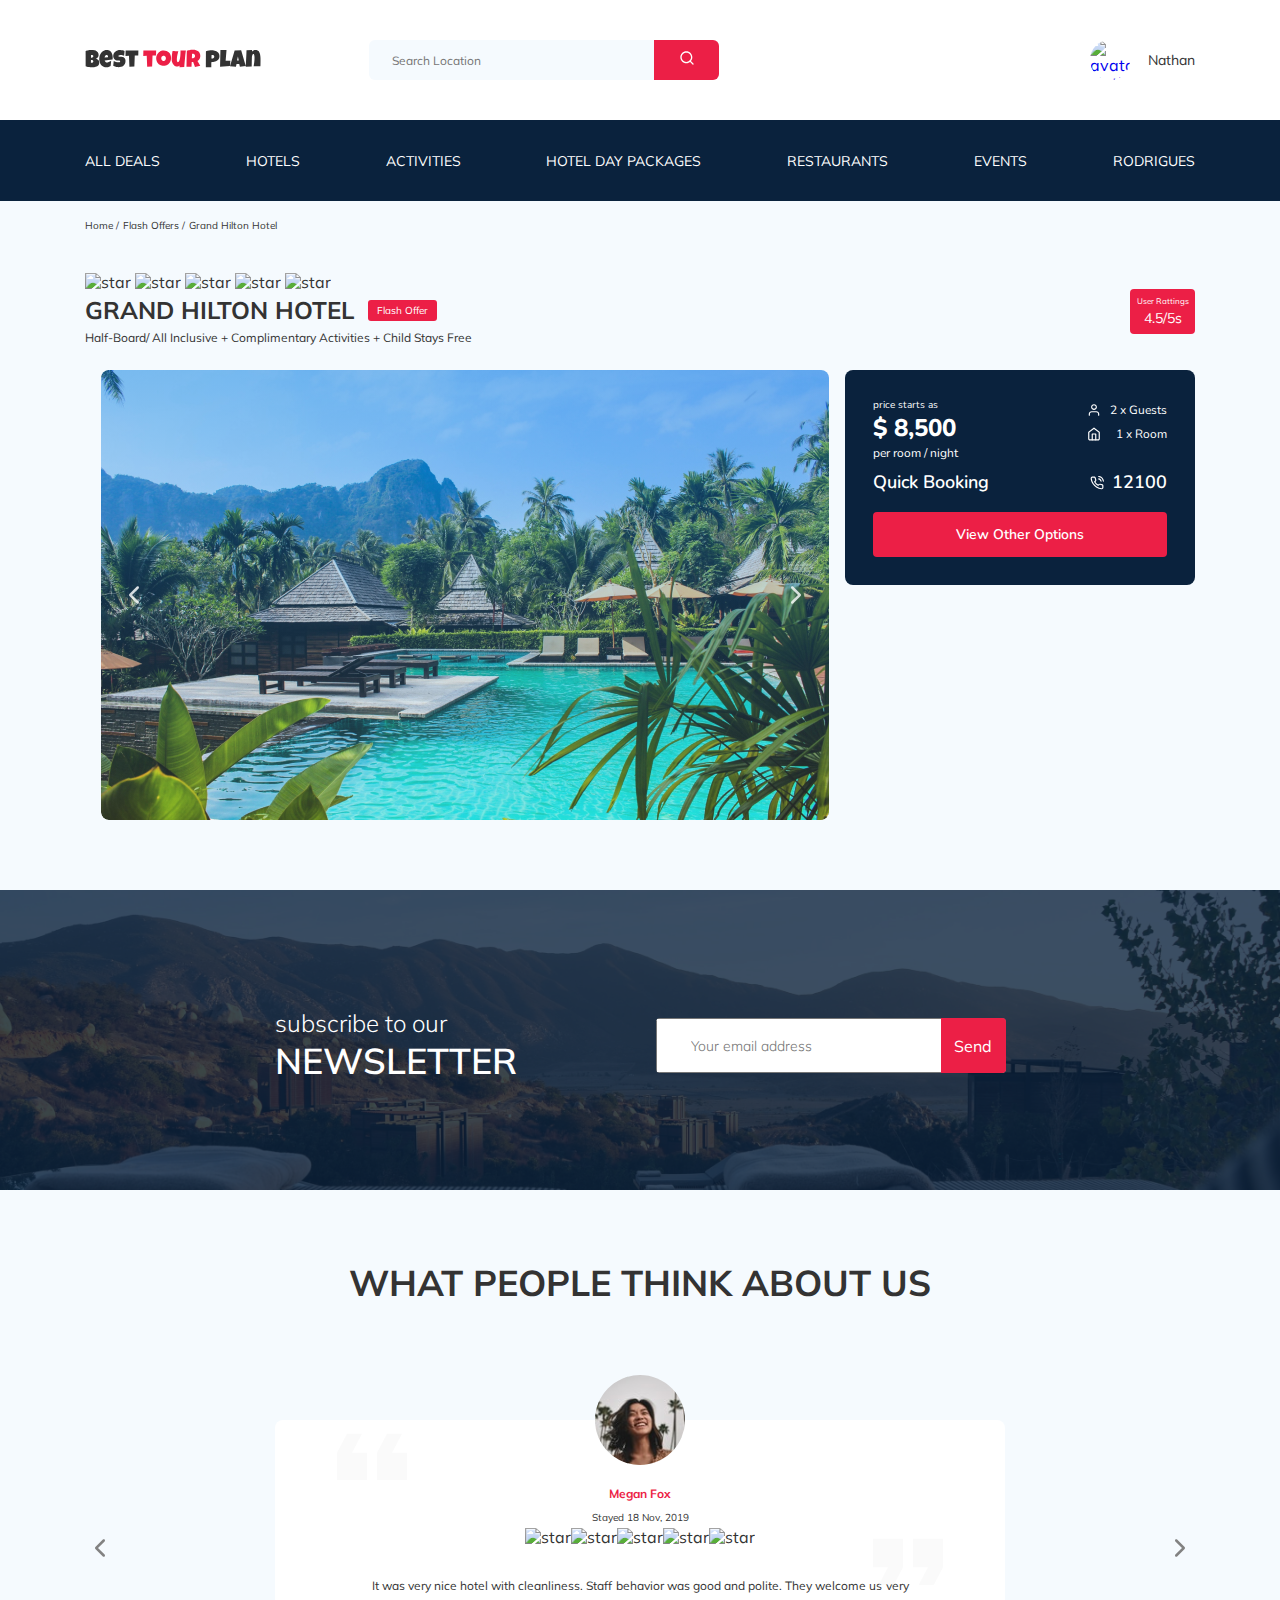
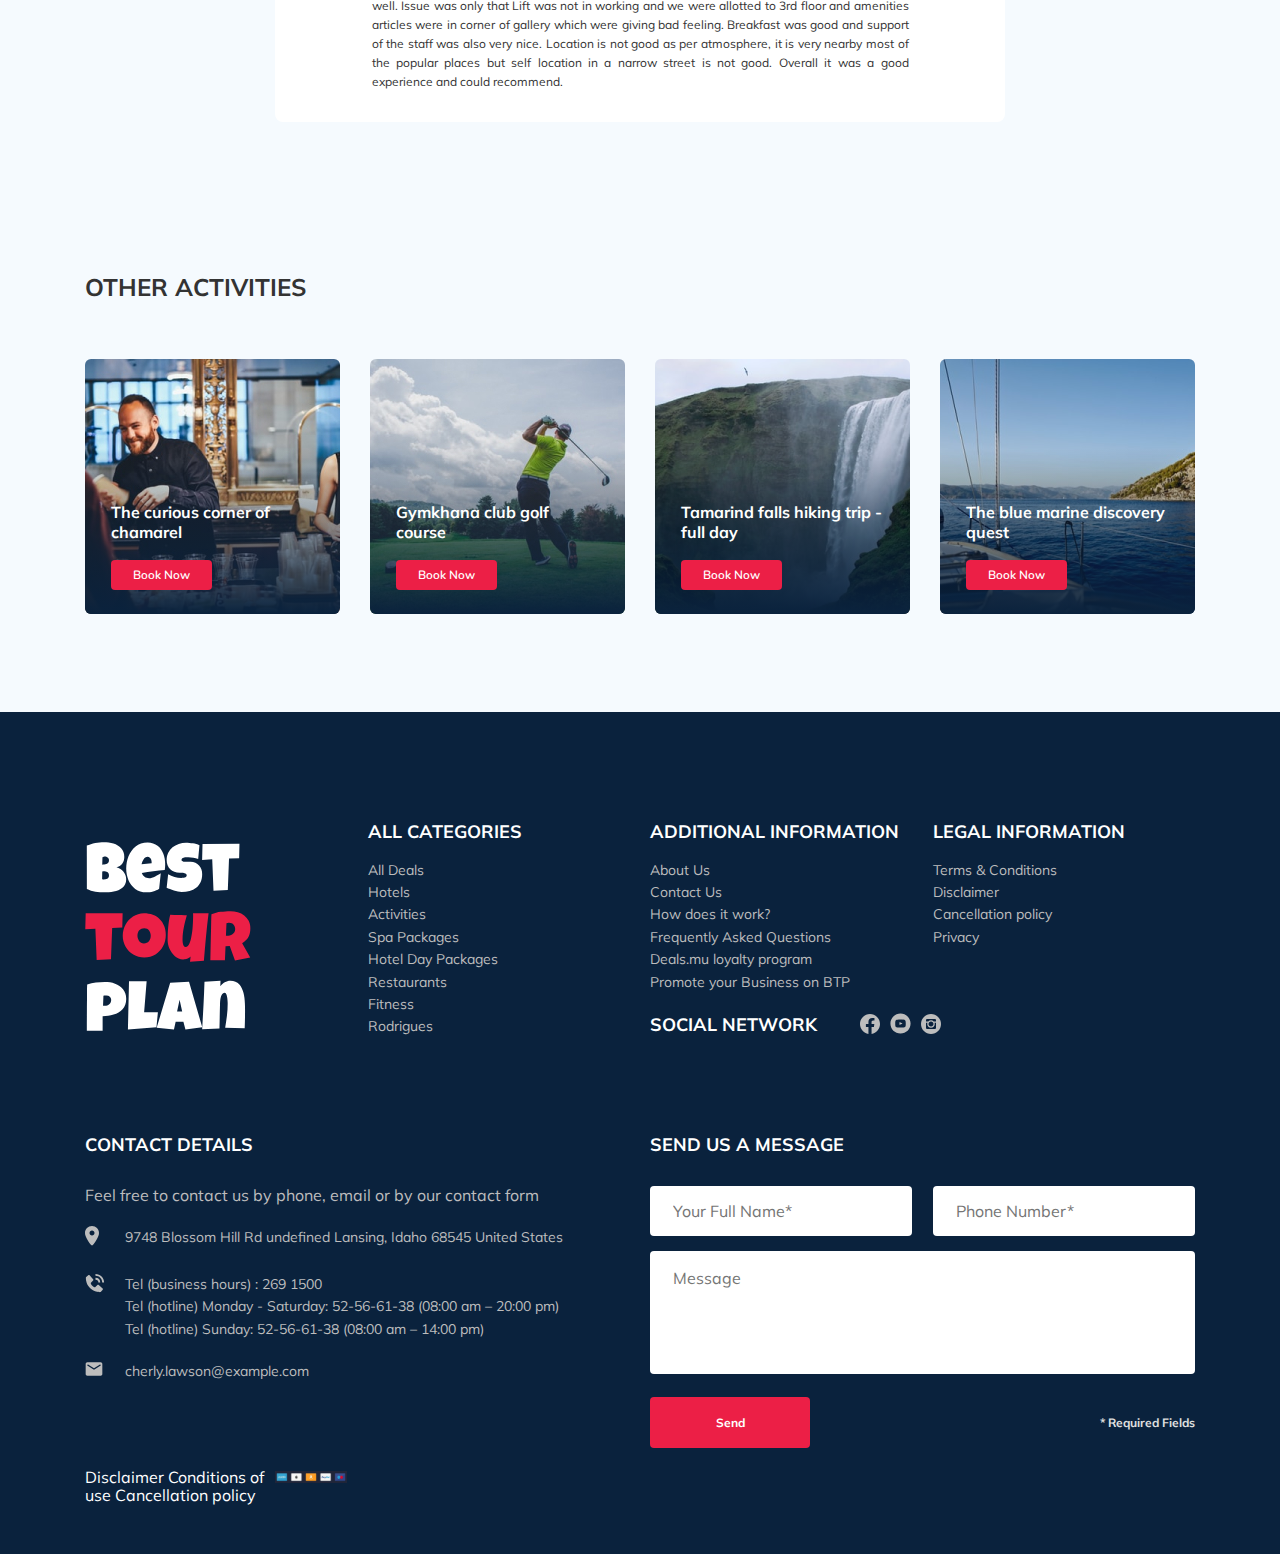
==== index.html @ 68c62ca2 "add: php" ====
<!DOCTYPE html>
<html lang="ru">
<head>
  <meta charset="UTF-8">
  <meta http-equiv="X-UA-Compatible" content="IE=edge">
  <meta name="viewport" content="width=device-width, initial-scale=1.0">
  <title>Best Tour Plan - Hotel Booking</title>
  <link href="https://fonts.googleapis.com/css2?family=Mulish:wght@400;700&family=Nunito:wght@400;600;700;800&display=swap"
    rel="stylesheet">
    <link rel="stylesheet" href="css/swiper-bundle.min.css">
  <link rel="stylesheet" href="css/style.css">  
</head>
<body>
  <header class="navbar navbar_mobile_fixed">
    <div class="container">
      <div class="navbar-top">
        <a href="#" class="logo">
          <img src="img/horizontal-logo.svg" alt="Logo: Best Tour Plan" class="logo__image">
        </a>
        <form action="#" class="search navbar__search navbar__search_mobile_hidden">
          <input type="text" class="search__input" placeholder="Search Location">
          <button class="search__button">
            <img src="img/search.svg" alt="icon: search">
          </button>
        </form>

        <a href="#" class="user navbar__user navbar__user_mobile_hidden">
          <img src="img/user-avatar.JPG" alt="avatar: Nathan" class="user__avatar">
          <span class="user__name">Nathan</span>
        </a>
        <!-- /.user -->
        <button class="menu-button navbar-top__menu-button">
          <span class="menu-button__line"></span>
          <span class="menu-button__line"></span>
          <span class="menu-button__line"></span>
        </button>
        <!-- /.navbar-top__menu-btn -->
      </div>
      <!-- /.navbar-top -->


    </div>
    <!-- /.conainer -->
    <div class="navbar-bottom">
      <div class="container">
        <nav>
          <ul class="navbar-menu">
            <li class="navbar-menu__item navbar-menu__item_mobile_visible"><a href="#" class="user navbar__user navbar__user_mobile_visible">
              <img src="img/user-avatar.JPG" alt="avatar: Nathan" class="user__avatar">
              <span class="user__name user__name--light">Nathan</span>
            </a>
            <!-- /.user -->
            </li>
            <!-- /.navbar-menu__item -->
            <li class="navbar-menu__item navbar-menu__item_mobile_visible">
              <form action="#" class="search navbar__search navbar__search_mobile_visible">
                <input type="text" class="search__input" placeholder="Search Location">
                <button class="search__button">
                  <img src="img/search.svg" alt="icon: search">
                </button>
              </form>
            </li>
            <!-- /.navbar-menu__item -->
            <li class="navbar-menu__item"><a href="#" class="navbar-menu__link">All Deals</a></li>
            <li class="navbar-menu__item"><a href="#" class="navbar-menu__link">Hotels</a></li>
            <li class="navbar-menu__item"><a href="#" class="navbar-menu__link">Activities</a></li>
            <li class="navbar-menu__item"><a href="#" class="navbar-menu__link">Hotel Day Packages</a></li>
            <li class="navbar-menu__item"><a href="#" class="navbar-menu__link">Restaurants</a></li>
            <li class="navbar-menu__item"><a href="#" class="navbar-menu__link">Events</a></li>
            <li class="navbar-menu__item"><a href="#" class="navbar-menu__link">Rodrigues</a></li>
          </ul>
        </nav>
        <!-- /.navbar-menu -->
      </div>
    </div>
    <!-- /.navbar-bottom -->
  </header>
  <nav class="breadcrumb">
    <div class="container">
      <ul class="breadcrumb-list">
        <li class="breadcrumb-list__item">
          <a href="#" class="breadcrumb-list__link">Home</a>
        </li>
        <li class="breadcrumb-list__item">
          <a href="#" class="breadcrumb-list__link">Flash Offers</a>
        </li>
        <li class="breadcrumb-list__item">
          Grand Hilton Hotel
        </li>
      </ul>
    </div>
    <!-- /.container -->
  </nav>
  <!-- /.breadcrumb -->
  <section class="hotel">
    <div class="container">
      <div class="hotel-info">
        <div class="hotel-info__text">
          <div class="hotel-wrapper">
            <div class="stars">
              <img src="img/Star.svg" alt="star">
              <img src="img/Star.svg" alt="star">
              <img src="img/Star.svg" alt="star">
              <img src="img/Star.svg" alt="star">
              <img src="img/Star.svg" alt="star">
            </div>
            <h1 class="hotel-name hotel-info__name">GRAND HILTON HOTEL</h1>
            <span class="offer hotel-info__offer">Flash Offer</span>
          </div>
          <p class="hotel-description hotel-info__description">Half-Board/ All Inclusive + Complimentary Activities +
            Child Stays Free</p>
        </div>
        <!-- /.hotel-info__text -->
        <div class="rating hotel-info__rating">
          <span class="rating__text">User Rattings</span>
          <span class="rating__counter">4.5/5s</span>
        </div>
        <!-- /.jotel-info__right -->
      </div>
      <!-- /.hotel-info -->
      <div class="hotel-grid">
          <div class="swiper swiper-container hotel-slider hotel__slider">
            <!-- Additional required wrapper -->
            <div class="swiper-wrapper">
              <!-- Slides -->
              <div class="swiper-slide hotel-slider__item"><img class="hotel-slider__img" src="img/slide.jpg" alt="slide"></div>
              <div class="swiper-slide hotel-slider__item"><img class=" hotel-slider__img" src="img/slide.jpg" alt="slide"></div>
              <div class="swiper-slide hotel-slider__item"><img class=" hotel-slider__img" src="img/slide-3.jpg" alt="slide"></div>
              <div class="swiper-slide hotel-slider__item"><img class=" hotel-slider__img" src="img/slide-4.jpg" alt="slide"></div>
              <div class="swiper-slide hotel-slider__item"><img class=" hotel-slider__img " src="img/slide-5.jpg" alt="slide"></div>
            </div>
  
            <!-- If we need navigation buttons -->
            <button class="hotel-slider__button hotel-slider__button--prev"></button>
            <button class="hotel-slider__button hotel-slider__button--next"></button>
          </div>
          <!-- Slider container -->
        <div class="hotel-right">
          <div class="booking">
            <div class="booking__info">
              <div class="booking__price">
                <span class="booking__start">price starts as</span>
                <strong class="booking__pricetag">$ 8,500</strong>
                <span class="booking__per-room">per room / night</span>
              </div>
              <!-- /.booking_price -->
              <div class="booking__room">
                <div class="booking__text">
                  <img src="img/user.svg" alt="user" class="booking__icon">
                  <span class="booking__description">2 x Guests</span>
                </div>
                <div class="booking__text">
                  <img src="img/home.svg" alt="home" class="booking__icon">
                  <span class="booking__description">1 x Room</span>
                </div>
              </div>
              <!-- /.booking__-room -->
            </div>
            <!-- /.booking_info -->
            <div class="booking__call-center">
              <span class="booking__heading">Quick Booking</span>
              <a href="tel:12100" class="booking__number"><img src="img/phone.svg" alt="phone"><span
                  class="booking__num">12100</span></a>
  
  
            </div>
            <!-- /.booking__call-center -->
            <button class="button booking__button">View Other Options</button>
          </div>
          <!-- /.booking -->
          <div class="map"><iframe
              src="https://www.google.com/maps/embed?pb=!1m18!1m12!1m3!1d3952.0412124696436!2d98.29255281534934!3d7.890757407946093!2m3!1f0!2f0!3f0!3m2!1i1024!2i768!4f13.1!3m3!1m2!1s0x30503b7bfcd9f903%3A0xf7065fac1e3d7c48!2sDoubleTree%20by%20Hilton%20Phuket%20Banthai%20Resort!5e0!3m2!1sru!2sru!4v1633882162672!5m2!1sru!2sru"
              width="100%" height="213" style="border:0;" allowfullscreen="" loading="lazy"></iframe>
          </div>
          <!-- /.map -->
        </div>
        <!-- /.hotel-right -->
      </div>
      <!-- /.hotel-grid -->
    </div>
    <!-- /.container -->
  </section>
  <!-- /.hotel -->
  <section class="newslatter">
    <div class="newslatter-wrapper">
      <h2 class="newslatter-title newslatter__title">
        subscribe to our
        <span class="newslatter-title__strong">Newsletter</span>
      </h2>
      <form action="send.php" method="post" class="subscribe newslatter__subscribe">
        <input type="text" class="subscribe__input" placeholder="Your email address" name="newslatter-email">
        <button name="send-newslatter" class="subscribe__button">
          Send
        </button>
      </form>
    </div>
    <!-- /.newslatter-wrapper -->
  </section>
  <!-- /.newslatter -->
  <div class="reviews">
    <div class="container">
      <h2 class="reviews__title">What people think about us</h2>
      <div class="swiper reviews-slider">
        <div class="swiper-wrapper">
          <div class="swiper-slide">
            <div class="reviews-slider__item">
              <div class="reviews-slider__profile">
                <img src="img/reviews-avatar.jpg" alt="Photo:Megan Fox" class="reviews-slider__avatar">
                <h3 class="reviews-slider__username">Megan Fox</h3>
                <span class="reviews-slider__date">
                  Stayed 18 Nov, 2019
                </span>
                <div class="reviews-slider__rating">
                  <img src="img/Star.svg" alt="star">
                  <img src="img/Star.svg" alt="star">
                  <img src="img/Star.svg" alt="star">
                  <img src="img/Star.svg" alt="star">
                  <img src="img/Star.svg" alt="star">
                </div>
                <!-- /.reviews-slider__rating -->
              </div>
              <!-- /.reviews-slider__profile -->
              <p class="reviews-slider__text">
                It was very nice hotel with cleanliness. Staff behavior was good and polite. They welcome us very well. Issue was only
                that Lift was not in working and we were allotted to 3rd floor and amenities articles were in corner of gallery which
                were giving bad feeling. Breakfast was good and support of the staff was also very nice. Location is not good as per
                atmosphere, it is very nearby most of the popular places but self location in a narrow street is not good. Overall it
                was a good experience and could recommend.
              </p>
              <!-- /.reviews-slider__text -->
            </div>
            <!-- /.reviews-slider__item -->
          </div>
          <!-- /.swiper-slide -->
          <div class="swiper-slide">
            <div class="reviews-slider__item">
              <div class="reviews-slider__profile">
                <img src="img/reviews-avatar-2.jpg" alt="Photo:July Smith" class="reviews-slider__avatar">
                <h3 class="reviews-slider__username">July Smith</h3>
                <span class="reviews-slider__date">
                  Stayed 9 Sep, 2020
                </span>
                <div class="reviews-slider__rating">
                  <img src="img/Star.svg" alt="star">
                  <img src="img/Star.svg" alt="star">
                  <img src="img/Star.svg" alt="star">
                  <img src="img/Star.svg" alt="star">
                  <img src="img/Star.svg" alt="star">
                </div>
                <!-- /.reviews-slider__rating -->
              </div>
              <!-- /.reviews-slider__profile -->
              <p class="reviews-slider__text">
                Good evening! We rested in September 2020. I'll start by checking into the Royal Carden Hotel. Thank you very much to
                the receptionist Ozgun. He is a very polite respectful person. We are very grateful to him for his polite attitude
                towards vacationers. You can always contact him for any question, he will always help.
              </p>
              <!-- /.reviews-slider__text -->
            </div>
            <!-- /.reviews-slider__item -->
          </div>
          <!-- /.swiper-slide -->
          <div class="swiper-slide">
            <div class="reviews-slider__item">
              <div class="reviews-slider__profile">
                <img src="img/reviews-avatar-3.jpg" alt="Photo:Alex Pereiro" class="reviews-slider__avatar">
                <h3 class="reviews-slider__username">Alex Pereiro</h3>
                <span class="reviews-slider__date">
                  Stayed 22 Dec, 2021
                </span>
                <div class="reviews-slider__rating">
                  <img src="img/Star.svg" alt="star">
                  <img src="img/Star.svg" alt="star">
                  <img src="img/Star.svg" alt="star">
                  <img src="img/Star.svg" alt="star">
                  <img src="img/Star.svg" alt="star">
                </div>
                <!-- /.reviews-slider__rating -->
              </div>
              <!-- /.reviews-slider__profile -->
              <p class="reviews-slider__text">
                Had a rest with my wife in December 2021. Not the first time. I liked everything very much.
                Excellent rooms, placement in advance of the appointed time whenever possible (arrived at 12, filled out papers, had
                lunch and immediately gave a room), Premium room in building B - closer to the sea. Side sea view.
              </p>
              <!-- /.reviews-slider__text -->
            </div>
            <!-- /.reviews-slider__item -->
          </div>
          <!-- /.swiper-slide -->
        </div>
        <!-- /.swiper-wrapper -->
        <button class="reviews-slider__button reviews-slider__button--prev"></button>
        <button class="reviews-slider__button reviews-slider__button--next"></button>
      </div>
      <!-- /.reviews-slider -->
    </div>
  </div>
  <!-- /.reviews -->
  <section class="activities">
    <div class="container">
      <h2 class="activities__title">Other Activities</h2>
        <div class="activities-wrapper">
          <div class="card activities__card">
            <img src="img/activity-1.jpg" alt="The curious corner
            of chamarel" class="card__image">
            <h3 class="card__title">The curious corner
            of chamarel</h3>
            <!-- /.card__title -->
            <button class="card__button">Book Now</button>
            <!-- /.card_buton -->
          </div>
          <!-- /.card -->
          <div class="card activities__card">
            <img src="img/activity-2.jpg" alt="Gymkhana club golf
            course" class="card__image">
            <h3 class="card__title">Gymkhana club golf
            course</h3>
            <!-- /.card__title -->
            <button class="card__button">Book Now</button>
            <!-- /.card_buton -->
          </div>
          <!-- /.card -->
          <div class="card activities__card">
            <img src="img/activity-3.jpg" alt="Tamarind falls hiking
            trip - full day" class="card__image">
            <h3 class="card__title">Tamarind falls hiking
            trip - full day
            </h3>
            <!-- /.card__title -->
            <button class="card__button">Book Now</button>
            <!-- /.card_buton -->
          </div>
          <!-- /.card -->
          <div class="card activities__card">
            <img src="img/activity-4.jpg" alt="he blue marine discovery
            quest" class="card__image">
            <h3 class="card__title">The blue marine discovery
            quest</h3>
            <!-- /.card__title -->
            <button class="card__button">Book Now</button>
            <!-- /.card_buton -->
          </div>
          <!-- /.card -->
        </div>
        <!-- /.activities__wrapper -->
      
    </div>
  </section>
  <!-- /.activities -->
  <footer class="footer">
    <div class="container">
      <div class="footer-wrapper">
        <img src="img/vertical-logo.svg" alt="logo: Best Tour Plan" class="logo footer__logo">
        <div class="footer__list footer__categories">
          <h3 class="footer__title">ALL CATEGORIES</h3>
          <ul class="footer__ul">
            <li class="footer__item"><a href="#" class="footer__link">All Deals
</a></li>
            <li class="footer__item"><a href="#" class="footer__link">Hotels
</a></li>
            <li class="footer__item"><a href="#" class="footer__link">Activities
</a></li>
            <li class="footer__item"><a href="#" class="footer__link">Spa Packages
</a></li>
            <li class="footer__item"><a href="#" class="footer__link">Hotel Day Packages</a></li>
            <li class="footer__item"><a href="#" class="footer__link">Restaurants</a></li>
            <li class="footer__item"><a href="#" class="footer__link">Fitness</a></li>
            <li class="footer__item"><a href="#" class="footer__link">Rodrigues</a></li>
          </ul>
        </div>
        <!-- /.footer__list -->
        <div class="footer__list footer__additional">
          <h3 class="footer__title">ADDITIONAL INFORMATION</h3>
          <ul class="footer__ul">
            <li class="footer__item"><a href="#" class="footer__link">About Us</a></li>
            <li class="footer__item"><a href="#" class="footer__link">Contact Us</a></li>
            <li class="footer__item"><a href="#" class="footer__link">How does it work?</a></li>
            <li class="footer__item"><a href="#" class="footer__link">Frequently Asked Questions</a></li>
            <li class="footer__item"><a href="#" class="footer__link">Deals.mu loyalty program
</a></li>
            <li class="footer__item"><a href="#" class="footer__link">Promote your Business on BTP</a></li>
          </ul>
        </div>
        <!-- /.footer__list -->
        <div class="footer__social-network">
          <h3 class="footer__title footer__title--inline">Social Network</h3>
          <div class="footer__social-links">
            <a href="#" class="footer__link"><img src="img/facebook.svg" alt="facebook"></a>
            <a href="#" class="footer__link"><img src="img/you-tube.svg" alt="you-tube"></a>
            <a href="#" class="footer__link"><img src="img/instagram.svg" alt="instagram"></a>
          </div>
          <!-- /.footer__social-links -->
          </div>
          <!-- /.footer__social-network -->
          <div class="footer__list footer__legal">
            <h3 class="footer__title">LEGAL INFORMATION</h3>
              <ul class="footer__ul">
                <li class="footer__item"><a href="#" class="footer__link">Terms & Conditions
</a></li>
                <li class="footer__item"><a href="#" class="footer__link">Disclaimer
</a></li>
                <li class="footer__item"><a href="#" class="footer__link">Cancellation policy
</a></li>
                <li class="footer__item"><a href="#" class="footer__link">Privacy</a></li>
              </ul>
          </div>
        <!-- /.footer__list -->
        <div class="footer__contact-details">
          <h3 class="footer__title footer__title--mb-3">
            Contact Details
          </h3>
          <p class="footer__text">Feel free to contact us by phone, email or by our contact form</p>
          <ul class="footer__ul">
            <li class="footer__item footer__item--mb-2">
              <div class="footer__icon-wrapper"><img class="footer__icon" src="img/map-marker.svg" alt="icon: map"></div>
              9748 Blossom Hill Rd undefined Lansing, Idaho 68545 United States
            </li>
            <li class="footer__item footer__item--mb-2">
              <div class="footer__icon-wrapper"><img class="footer__icon" src="img/contact-phone-call.svg" alt="icon: phone"></div>

                Tel (business hours) : 269 1500 <br>
                Tel (hotline) Monday - Saturday: 52-56-61-38 (08:00 am – 20:00 pm) <br>
                Tel (hotline) Sunday: 52-56-61-38 (08:00 am – 14:00 pm)

            </li>
            <li class="footer__item footer__item--mb-2">
              <div class="footer__icon-wrapper"><img class="footer__icon" src="img/email.svg" alt="icon: email"></div>
              cherly.lawson@example.com
            </li>
          </ul>
        </div>
        <!-- /.footer__contact-details -->
        <div class="footer__contact-form">
          <h3 class="footer__title footer__title--mb-3">Send us a message</h3>
          <form action="send.php" method="post" class="footer__form">
            <input type="text" class="input footer__input" placeholder="Your Full Name*" name="name">
            <input type="text" class="input footer__input" placeholder="Phone Number*" name="phone">
            <textarea class="footer__message" placeholder="Message" name="message"></textarea>
            <button type="submit" class="button footer__button" name="send-footer">Send</button>
            <span class="footer__info">* Required Fields</span>
          </form>
        </div>
        <!-- /.footer__contacts-form -->
        <div class="footer__cancellatios">
          <div class="footer__cancellatios_text">
            <span>Disclaimer</span>
            <span>Conditions of use</span>
            <span>Cancellation policy</span>
          </div>
          <div class="footer__cancellatios_icon">
            <img src="img/pay_icons.svg" alt="icons">
          </div>
        </div>
        <!-- /.footer__Cancellatios -->
      </div>
      <!-- /.footer-wrapper -->
    </div>
    <!-- /.container -->
  </footer>

  <script src="js/swiper-bundle.min.js"></script>
  <script src="js/main.js"></script>
</body>
</html>
---- css/style.css ----
* {
  -webkit-box-sizing: border-box;
          box-sizing: border-box;
}

body {
  font-family: "Mulish";
  background-color: #F5FAFE;
  color: #333333;
}

.container {
  max-width: 1110px;
  margin: auto;
}

img {
  max-width: 100%;
}

/*! normalize.css v8.0.1 | MIT License | github.com/necolas/normalize.css */
/* Document
   ========================================================================== */
/**
 * 1. Correct the line height in all browsers.
 * 2. Prevent adjustments of font size after orientation changes in iOS.
 */
html {
  line-height: 1.15;
  /* 1 */
  -webkit-text-size-adjust: 100%;
  /* 2 */
}

/* Sections
   ========================================================================== */
/**
 * Remove the margin in all browsers.
 */
body {
  margin: 0;
}

/**
 * Render the `main` element consistently in IE.
 */
main {
  display: block;
}

/**
 * Correct the font size and margin on `h1` elements within `section` and
 * `article` contexts in Chrome, Firefox, and Safari.
 */
h1 {
  font-size: 2em;
  margin: 0.67em 0;
}

/* Grouping content
   ========================================================================== */
/**
 * 1. Add the correct box sizing in Firefox.
 * 2. Show the overflow in Edge and IE.
 */
hr {
  -webkit-box-sizing: content-box;
          box-sizing: content-box;
  /* 1 */
  height: 0;
  /* 1 */
  overflow: visible;
  /* 2 */
}

/**
 * 1. Correct the inheritance and scaling of font size in all browsers.
 * 2. Correct the odd `em` font sizing in all browsers.
 */
pre {
  font-family: monospace, monospace;
  /* 1 */
  font-size: 1em;
  /* 2 */
}

/* Text-level semantics
   ========================================================================== */
/**
 * Remove the gray background on active links in IE 10.
 */
a {
  background-color: transparent;
}

/**
 * 1. Remove the bottom border in Chrome 57-
 * 2. Add the correct text decoration in Chrome, Edge, IE, Opera, and Safari.
 */
abbr[title] {
  border-bottom: none;
  /* 1 */
  text-decoration: underline;
  /* 2 */
  -webkit-text-decoration: underline dotted;
          text-decoration: underline dotted;
  /* 2 */
}

/**
 * Add the correct font weight in Chrome, Edge, and Safari.
 */
b,
strong {
  font-weight: bolder;
}

/**
 * 1. Correct the inheritance and scaling of font size in all browsers.
 * 2. Correct the odd `em` font sizing in all browsers.
 */
code,
kbd,
samp {
  font-family: monospace, monospace;
  /* 1 */
  font-size: 1em;
  /* 2 */
}

/**
 * Add the correct font size in all browsers.
 */
small {
  font-size: 80%;
}

/**
 * Prevent `sub` and `sup` elements from affecting the line height in
 * all browsers.
 */
sub,
sup {
  font-size: 75%;
  line-height: 0;
  position: relative;
  vertical-align: baseline;
}

sub {
  bottom: -0.25em;
}

sup {
  top: -0.5em;
}

/* Embedded content
   ========================================================================== */
/**
 * Remove the border on images inside links in IE 10.
 */
img {
  border-style: none;
}

/* Forms
   ========================================================================== */
/**
 * 1. Change the font styles in all browsers.
 * 2. Remove the margin in Firefox and Safari.
 */
button,
input,
optgroup,
select,
textarea {
  font-family: inherit;
  /* 1 */
  font-size: 100%;
  /* 1 */
  line-height: 1.15;
  /* 1 */
  margin: 0;
  /* 2 */
}

/**
 * Show the overflow in IE.
 * 1. Show the overflow in Edge.
 */
button,
input {
  /* 1 */
  overflow: visible;
}

/**
 * Remove the inheritance of text transform in Edge, Firefox, and IE.
 * 1. Remove the inheritance of text transform in Firefox.
 */
button,
select {
  /* 1 */
  text-transform: none;
}

/**
 * Correct the inability to style clickable types in iOS and Safari.
 */
button,
[type="button"],
[type="reset"],
[type="submit"] {
  -webkit-appearance: button;
}

/**
 * Remove the inner border and padding in Firefox.
 */
button::-moz-focus-inner,
[type="button"]::-moz-focus-inner,
[type="reset"]::-moz-focus-inner,
[type="submit"]::-moz-focus-inner {
  border-style: none;
  padding: 0;
}

/**
 * Restore the focus styles unset by the previous rule.
 */
button:-moz-focusring,
[type="button"]:-moz-focusring,
[type="reset"]:-moz-focusring,
[type="submit"]:-moz-focusring {
  outline: 1px dotted ButtonText;
}

/**
 * Correct the padding in Firefox.
 */
fieldset {
  padding: 0.35em 0.75em 0.625em;
}

/**
 * 1. Correct the text wrapping in Edge and IE.
 * 2. Correct the color inheritance from `fieldset` elements in IE.
 * 3. Remove the padding so developers are not caught out when they zero out
 *    `fieldset` elements in all browsers.
 */
legend {
  -webkit-box-sizing: border-box;
          box-sizing: border-box;
  /* 1 */
  color: inherit;
  /* 2 */
  display: table;
  /* 1 */
  max-width: 100%;
  /* 1 */
  padding: 0;
  /* 3 */
  white-space: normal;
  /* 1 */
}

/**
 * Add the correct vertical alignment in Chrome, Firefox, and Opera.
 */
progress {
  vertical-align: baseline;
}

/**
 * Remove the default vertical scrollbar in IE 10+.
 */
textarea {
  overflow: auto;
}

/**
 * 1. Add the correct box sizing in IE 10.
 * 2. Remove the padding in IE 10.
 */
[type="checkbox"],
[type="radio"] {
  -webkit-box-sizing: border-box;
          box-sizing: border-box;
  /* 1 */
  padding: 0;
  /* 2 */
}

/**
 * Correct the cursor style of increment and decrement buttons in Chrome.
 */
[type="number"]::-webkit-inner-spin-button,
[type="number"]::-webkit-outer-spin-button {
  height: auto;
}

/**
 * 1. Correct the odd appearance in Chrome and Safari.
 * 2. Correct the outline style in Safari.
 */
[type="search"] {
  -webkit-appearance: textfield;
  /* 1 */
  outline-offset: -2px;
  /* 2 */
}

/**
 * Remove the inner padding in Chrome and Safari on macOS.
 */
[type="search"]::-webkit-search-decoration {
  -webkit-appearance: none;
}

/**
 * 1. Correct the inability to style clickable types in iOS and Safari.
 * 2. Change font properties to `inherit` in Safari.
 */
::-webkit-file-upload-button {
  -webkit-appearance: button;
  /* 1 */
  font: inherit;
  /* 2 */
}

/* Interactive
   ========================================================================== */
/*
 * Add the correct display in Edge, IE 10+, and Firefox.
 */
details {
  display: block;
}

/*
 * Add the correct display in all browsers.
 */
summary {
  display: list-item;
}

/* Misc
   ========================================================================== */
/**
 * Add the correct display in IE 10+.
 */
template {
  display: none;
}

/**
 * Add the correct display in IE 10.
 */
[hidden] {
  display: none;
}

.navbar {
  background-color: #fff;
}

.navbar-top {
  display: -webkit-box;
  display: -ms-flexbox;
  display: flex;
  -webkit-box-align: center;
      -ms-flex-align: center;
          align-items: center;
  -webkit-box-pack: justify;
      -ms-flex-pack: justify;
          justify-content: space-between;
  padding-top: 40px;
  padding-bottom: 40px;
}

.navbar-top__menu-button {
  display: none;
}

.navbar__search {
  margin-right: auto;
  margin-left: 108px;
}

.navbar-bottom {
  background-color: #0A223D;
}

.navbar-menu {
  list-style: none;
  margin: 0;
  padding: 31px 0;
  display: -webkit-box;
  display: -ms-flexbox;
  display: flex;
  -webkit-box-align: center;
      -ms-flex-align: center;
          align-items: center;
  -webkit-box-pack: justify;
      -ms-flex-pack: justify;
          justify-content: space-between;
  color: #fff;
}

.navbar-menu__link {
  color: inherit;
  text-decoration: none;
  text-transform: uppercase;
  font-size: 14px;
  line-height: 18px;
  width: 177px;
  height: auto;
}

.navbar-menu__item_mobile_visible {
  display: none;
}

.search {
  display: -webkit-box;
  display: -ms-flexbox;
  display: flex;
  position: relative;
  overflow: hidden;
  border-radius: 6px;
  height: 40px;
}

.search__input {
  width: 350px;
  height: 100%;
  padding-left: 23px;
  padding-right: 75px;
  background: #F5FAFE;
  border: none;
  font-size: 12px;
  line-height: 15px;
  font-family: "Mulish";
  color: #333333;
}

.search__button {
  position: absolute;
  top: 0;
  right: 0;
  height: 100%;
  width: 65px;
  border: none;
  background-color: #EC1F46;
}

.user {
  display: -webkit-box;
  display: -ms-flexbox;
  display: flex;
  -webkit-box-align: center;
      -ms-flex-align: center;
          align-items: center;
  text-decoration: none;
}

.user__avatar {
  width: 40px;
  height: 40px;
  border-radius: 50%;
  -o-object-fit: cover;
     object-fit: cover;
}

.user__name {
  font-family: "Mulish";
  margin-left: 18px;
  font-size: 14px;
  line-height: 18px;
  color: #333333;
}

.breadcrumb-list {
  display: -webkit-box;
  display: -ms-flexbox;
  display: flex;
  -webkit-box-align: center;
      -ms-flex-align: center;
          align-items: center;
  padding: 18px 0;
  margin: 0;
  list-style: none;
}

.breadcrumb-list__item {
  font-size: 10px;
  line-height: 13px;
}

.breadcrumb-list__item:not(:last-child)::after {
  content: "/";
  margin-right: 4px;
}

.breadcrumb-list__link {
  text-decoration: none;
  color: inherit;
}

.hotel {
  padding-top: 23px;
  padding-bottom: 70px;
}

.hotel-info {
  display: -webkit-box;
  display: -ms-flexbox;
  display: flex;
  -webkit-box-align: center;
      -ms-flex-align: center;
          align-items: center;
  -webkit-box-pack: justify;
      -ms-flex-pack: justify;
          justify-content: space-between;
  padding-bottom: 20px;
}

.hotel-info__offer {
  margin-left: 14px;
  margin-top: 4px;
}

.hotel-info__name {
  margin-top: 4px;
  margin-bottom: 0;
}

.hotel-info__description {
  margin: 5px 0;
}

.hotel-name {
  font-size: 24px;
  line-height: 30px;
}

.hotel-wrapper {
  display: -webkit-box;
  display: -ms-flexbox;
  display: flex;
  -ms-flex-wrap: wrap;
      flex-wrap: wrap;
  -webkit-box-align: center;
      -ms-flex-align: center;
          align-items: center;
}

.hotel-description {
  font-size: 12px;
  line-height: 15px;
}

.hotel-grid {
  display: -webkit-box;
  display: -ms-flexbox;
  display: flex;
  -webkit-box-pack: justify;
      -ms-flex-pack: justify;
          justify-content: space-between;
}

.hotel-right {
  display: -webkit-box;
  display: -ms-flexbox;
  display: flex;
  -webkit-box-orient: vertical;
  -webkit-box-direction: normal;
      -ms-flex-direction: column;
          flex-direction: column;
  -webkit-box-pack: justify;
      -ms-flex-pack: justify;
          justify-content: space-between;
}

.hotel-slider {
  width: 728px;
  height: 450px;
}

.hotel-slider__item {
  width: 100%;
  height: 100%;
  position: relative;
  border-radius: 8px;
  overflow: hidden;
}

.hotel-slider__item::after {
  content: "";
  position: absolute;
  width: 100%;
  height: 100%;
  top: 0;
  bottom: 0;
  left: 0;
  right: 0;
  z-index: 10;
  background: -webkit-gradient(linear, left top, left bottom, from(rgba(0, 122, 223, 0.48)), to(rgba(255, 255, 255, 0.128)));
  background: linear-gradient(180deg, rgba(0, 122, 223, 0.48) 0%, rgba(255, 255, 255, 0.128) 100%);
}

.hotel-slider__img {
  width: 100%;
  height: 100%;
}

.hotel-slider__button {
  position: absolute;
  top: 50%;
  -webkit-transform: translateY(-50%);
          transform: translateY(-50%);
  z-index: 99;
  width: 30px;
  height: 30px;
  border: none;
  cursor: pointer;
  background-repeat: no-repeat;
  background-position: center;
  background-size: 10px;
  background-color: transparent;
}

.hotel-slider__button--next {
  right: 18px;
  background-image: url(../img/arrow-next.svg);
}

.hotel-slider__button--prev {
  left: 18px;
  background-image: url(../img/arrow-prev.svg);
}

.stars {
  width: 100%;
}

.offer {
  font-size: 10px;
  line-height: 13px;
  padding: 4px 9px;
  background-color: #EC1F46;
  border-radius: 3px;
  color: #fff;
}

.rating {
  max-width: 65px;
  min-height: 45px;
  text-align: center;
  color: #fff;
  background-color: #EC1F46;
  border-radius: 4px;
}

.rating__text {
  font-size: 8px;
  line-height: 10px;
}

.rating__counter {
  font-size: 14px;
  line-height: 18px;
}

.booking {
  font-family: Nunito;
  background-color: #0A223D;
  color: #fff;
  border-radius: 8px;
  width: 350px;
  min-height: 210px;
  padding: 28px;
}

.booking__info {
  display: -webkit-box;
  display: -ms-flexbox;
  display: flex;
  -webkit-box-pack: justify;
      -ms-flex-pack: justify;
          justify-content: space-between;
  margin-bottom: 9px;
}

.booking__price {
  display: -webkit-box;
  display: -ms-flexbox;
  display: flex;
  -webkit-box-orient: vertical;
  -webkit-box-direction: normal;
      -ms-flex-direction: column;
          flex-direction: column;
}

.booking__start {
  font-weight: normal;
  font-size: 10px;
  line-height: 14px;
}

.booking__pricetag {
  font-style: normal;
  font-weight: 800;
  font-size: 24px;
  line-height: 33px;
}

.booking__per-room {
  font-style: normal;
  font-weight: normal;
  font-size: 12px;
  line-height: 16px;
}

.booking__room {
  margin-top: 4px;
}

.booking__text {
  display: -webkit-box;
  display: -ms-flexbox;
  display: flex;
  -webkit-box-align: center;
      -ms-flex-align: center;
          align-items: center;
  -webkit-box-pack: justify;
      -ms-flex-pack: justify;
          justify-content: space-between;
  margin-bottom: 8px;
  font-style: normal;
  font-weight: normal;
  font-size: 12px;
  line-height: 16px;
}

.booking__description {
  margin-left: 9px;
}

.booking__call-center {
  display: -webkit-box;
  display: -ms-flexbox;
  display: flex;
  -webkit-box-align: center;
      -ms-flex-align: center;
          align-items: center;
  -webkit-box-pack: justify;
      -ms-flex-pack: justify;
          justify-content: space-between;
  margin-bottom: 17px;
}

.booking__heading {
  font-style: normal;
  font-weight: 600;
  font-size: 18px;
  line-height: 25px;
}

.booking__number {
  display: -webkit-box;
  display: -ms-flexbox;
  display: flex;
  -webkit-box-align: center;
      -ms-flex-align: center;
          align-items: center;
  -webkit-box-pack: justify;
      -ms-flex-pack: justify;
          justify-content: space-between;
  color: inherit;
  text-decoration: none;
  font-weight: 600;
  font-size: 18px;
  line-height: 25px;
}

.booking__num {
  margin-left: 8px;
}

.booking__button {
  width: 100%;
  min-height: 45px;
  font-weight: 600;
  font-size: 14px;
  line-height: 19px;
  border-radius: 4px;
  background-color: #EC1F46;
  border: none;
  color: #fff;
  cursor: pointer;
}

.map {
  width: 347px;
  height: 213px;
  border-radius: 10px;
  overflow: hidden;
}

.newslatter {
  position: relative;
  padding: 98px 0 87px 0;
  background-image: url(../img/newslatter-bg.jpg);
  background-repeat: no-repeat;
  background-position: center;
  background-size: cover;
}

.newslatter::before {
  content: "";
  position: absolute;
  top: 0;
  left: 0;
  right: 0;
  bottom: 0;
  width: 100%;
  height: 100%;
  background-color: rgba(10, 34, 61, 0.8);
}

.newslatter-wrapper {
  position: relative;
  display: -webkit-box;
  display: -ms-flexbox;
  display: flex;
  -webkit-box-align: center;
      -ms-flex-align: center;
          align-items: center;
  -webkit-box-pack: justify;
      -ms-flex-pack: justify;
          justify-content: space-between;
  max-width: 731px;
  margin: auto;
}

.newslatter-title {
  color: #fff;
  font-style: normal;
  font-weight: 300;
  font-size: 24px;
  line-height: 30px;
}

.newslatter-title__strong {
  display: block;
  font-weight: 600;
  font-size: 36px;
  line-height: 45px;
  text-transform: uppercase;
}

.subscribe {
  position: relative;
  width: 350px;
  height: 55px;
  border-radius: 4px;
  overflow: hidden;
}

.subscribe__input {
  position: absolute;
  width: 100%;
  height: 100%;
  padding-left: 33px;
  padding-right: 75px;
  bottom: none;
  font-style: normal;
  font-weight: 300;
  font-size: 14px;
  line-height: 18px;
}

.subscribe__button {
  position: absolute;
  min-width: 65px;
  right: 0;
  top: 0;
  height: 100%;
  border: none;
  background-color: #EC1F46;
  color: #fff;
}

.reviews {
  padding: 40px 0 70px 0;
}

.reviews__title {
  font-style: normal;
  font-weight: bold;
  font-size: 36px;
  line-height: 45px;
  text-align: center;
  text-transform: uppercase;
  margin-bottom: 70px;
}

.reviews-slider__item {
  position: relative;
  display: -webkit-box;
  display: -ms-flexbox;
  display: flex;
  -webkit-box-orient: vertical;
  -webkit-box-direction: normal;
      -ms-flex-direction: column;
          flex-direction: column;
  -webkit-box-align: center;
      -ms-flex-align: center;
          align-items: center;
  max-width: 730px;
  margin: 45px auto 0;
  background-color: #fff;
  border-radius: 8px;
  padding: 0 62px 30px;
}

.reviews-slider__item::before {
  content: "";
  position: absolute;
  left: 62px;
  top: 13px;
  width: 70px;
  height: 47px;
  background-image: url(../img/quote-left.svg);
  background-repeat: no-repeat;
}

.reviews-slider__item::after {
  content: "";
  position: absolute;
  right: 62px;
  top: 118px;
  width: 70px;
  height: 47px;
  background-image: url(../img/quote-right.svg);
  background-repeat: no-repeat;
}

.reviews-slider__button {
  position: absolute;
  top: 50%;
  -webkit-transform: translateY(-50%);
          transform: translateY(-50%);
  width: 30px;
  height: 30px;
  background-repeat: no-repeat;
  background-size: 10px;
  background-position: center;
  border: none;
  background-color: transparent;
  cursor: pointer;
  z-index: 99;
}

.reviews-slider__button--prev {
  background-image: url(../img/arrow-prev-secondary.svg);
  left: 0;
}

.reviews-slider__button--next {
  background-image: url(../img/arrow-next-secondary.svg);
  right: 0;
}

.reviews-slider__profile {
  display: -webkit-box;
  display: -ms-flexbox;
  display: flex;
  -webkit-box-orient: vertical;
  -webkit-box-direction: normal;
      -ms-flex-direction: column;
          flex-direction: column;
  -webkit-box-align: center;
      -ms-flex-align: center;
          align-items: center;
  margin-top: -45px;
  margin-bottom: 30px;
}

.reviews-slider__avatar {
  width: 90px;
  height: 90px;
  border-radius: 50%;
  -o-object-fit: cover;
     object-fit: cover;
  margin-bottom: 9px;
}

.reviews-slider__username {
  font-weight: bold;
  font-size: 12px;
  line-height: 15px;
  color: #EC1F46;
  margin-bottom: 10px;
}

.reviews-slider__date {
  font-style: normal;
  font-weight: normal;
  font-size: 10px;
  line-height: 13px;
  margin-bottom: 4px;
}

.reviews-slider__rating {
  display: -webkit-box;
  display: -ms-flexbox;
  display: flex;
  -webkit-box-align: center;
      -ms-flex-align: center;
          align-items: center;
}

.reviews-slider__text {
  max-width: 537px;
  font-style: normal;
  font-weight: normal;
  font-size: 12px;
  line-height: 160%;
  text-align: justify;
  margin: auto;
}

.activities {
  padding: 60px 0 98px 0;
}

.activities__title {
  font-style: normal;
  font-weight: bold;
  font-size: 24px;
  line-height: 30px;
  text-transform: uppercase;
  margin-bottom: 57px;
}

.activities-wrapper {
  display: -webkit-box;
  display: -ms-flexbox;
  display: flex;
  -webkit-box-pack: justify;
      -ms-flex-pack: justify;
          justify-content: space-between;
}

.card {
  position: relative;
  display: -webkit-box;
  display: -ms-flexbox;
  display: flex;
  -webkit-box-orient: vertical;
  -webkit-box-direction: normal;
      -ms-flex-direction: column;
          flex-direction: column;
  -webkit-box-align: start;
      -ms-flex-align: start;
          align-items: flex-start;
  padding: 24px 26px;
  width: 255px;
  height: 255px;
  border-radius: 6px;
  overflow: hidden;
}

.card::before {
  content: "";
  position: absolute;
  left: 0;
  right: 0;
  top: 0;
  bottom: 0;
  background: linear-gradient(179.83deg, rgba(196, 196, 196, 0) 35.34%, #0A223D 99.85%);
  z-index: -1;
}

.card__image {
  position: absolute;
  left: 0;
  right: 0;
  top: 0;
  bottom: 0;
  width: 100%;
  height: 100%;
  -o-object-fit: cover;
     object-fit: cover;
  z-index: -2;
}

.card__title {
  margin-top: auto;
  margin-bottom: 18px;
  font-style: normal;
  font-weight: bold;
  font-size: 16px;
  line-height: 20px;
  color: #fff;
}

.card__button {
  font-family: Nunito;
  font-style: normal;
  font-weight: 600;
  font-size: 12px;
  line-height: 16px;
  color: #fff;
  padding: 7px 22px;
  border: none;
  background-color: #EC1F46;
  border-radius: 4px;
  cursor: pointer;
}

.footer {
  background-color: #0A223D;
  color: #fff;
  padding-top: 108px;
  padding-bottom: 46px;
}

.footer-wrapper {
  display: -ms-grid;
  display: grid;
  -ms-grid-columns: (minmax(min-content, 1fr))[4];
      grid-template-columns: repeat(4, minmax(-webkit-min-content, 1fr));
      grid-template-columns: repeat(4, minmax(min-content, 1fr));
  grid-gap: 20px;
  grid-auto-rows: minmax(40px, -webkit-min-content);
  grid-auto-rows: minmax(40px, min-content);
  -webkit-box-align: start;
      -ms-flex-align: start;
          align-items: start;
}

.footer__logo {
  width: 166px;
  -ms-grid-row: 1;
  -ms-grid-row-span: 2;
  grid-row: 1 / 3;
  -ms-flex-item-align: stretch;
      -ms-grid-row-align: stretch;
      align-self: stretch;
}

.footer__categories {
  -ms-grid-row: 1;
  -ms-grid-row-span: 3;
  grid-row: 1 / 4;
}

.footer__social-links {
  display: -webkit-box;
  display: -ms-flexbox;
  display: flex;
  -webkit-box-align: center;
      -ms-flex-align: center;
          align-items: center;
  min-width: 81px;
  -webkit-box-pack: justify;
      -ms-flex-pack: justify;
          justify-content: space-between;
}

.footer__social-network {
  display: -webkit-box;
  display: -ms-flexbox;
  display: flex;
  -webkit-box-align: start;
      -ms-flex-align: start;
          align-items: start;
  -ms-grid-row: 2;
  -ms-grid-row-span: 2;
  grid-row: 2 / 4;
  grid-column: span 2;
}

.footer__contact-details {
  grid-column: span 2;
}

.footer__contact-form {
  grid-column: span 2;
}

.footer__form {
  display: -webkit-box;
  display: -ms-flexbox;
  display: flex;
  -webkit-box-align: center;
      -ms-flex-align: center;
          align-items: center;
  -webkit-box-pack: justify;
      -ms-flex-pack: justify;
          justify-content: space-between;
  -ms-flex-wrap: wrap;
      flex-wrap: wrap;
}

.footer__ul {
  padding: 0;
  margin: 0;
  list-style: none;
}

.footer__title {
  font-style: normal;
  font-weight: bold;
  font-size: 18px;
  text-transform: uppercase;
  line-height: 23px;
  margin: 0 0 16px 0;
}

.footer__title--inline {
  margin: 0 43px 0 0;
}

.footer__title--mb-3 {
  margin-bottom: 30px;
}

.footer__item {
  display: -webkit-box;
  display: -ms-flexbox;
  display: flex;
  -webkit-box-align: start;
      -ms-flex-align: start;
          align-items: flex-start;
  font-style: normal;
  font-weight: normal;
  font-size: 14px;
  line-height: 160%;
  color: #BDBDBD;
}

.footer__item--mb-2 {
  margin-bottom: 20px;
}

.footer__icon-wrapper {
  min-width: 40px;
}

.footer__text {
  color: #BDBDBD;
  margin-bottom: 22px;
}

.footer__link {
  text-decoration: none;
  color: inherit;
}

.footer__input {
  background-color: #fff;
  border-radius: 4px;
  border: none;
  padding: 0 23px;
  height: 50px;
  margin-bottom: 15px;
  -ms-flex-preferred-size: 48%;
      flex-basis: 48%;
}

.footer__message {
  background-color: #fff;
  width: 539px;
  height: 123px;
  resize: none;
  border-radius: 4px;
  padding: 18px 23px;
  border: none;
  -ms-flex-preferred-size: 100%;
      flex-basis: 100%;
  margin-bottom: 23px;
}

.footer__button {
  min-width: 160px;
  min-height: 50px;
  padding: 18px;
  font-style: normal;
  font-weight: bold;
  font-size: 12px;
  line-height: 15px;
  color: #fff;
  background-color: #EC1F46;
  border-radius: 4px;
  border: none;
}

.footer__info {
  font-style: normal;
  font-weight: bold;
  font-size: 12px;
  line-height: 15px;
  color: #E0E0E0;
}

.footer__cancellatios {
  display: -webkit-box;
  display: -ms-flexbox;
  display: flex;
  -webkit-box-pack: justify;
      -ms-flex-pack: justify;
          justify-content: space-between;
  grid-colomn: 4;
}

@media (max-width: 1200px) {
  .container {
    max-width: 960px;
  }
  .slider {
    width: 590px;
  }
  .hotel-slider {
    width: 590px;
  }
  .hotel-slider__img {
    width: 100%;
    height: 100%;
    -o-object-fit: cover;
       object-fit: cover;
  }
  .card {
    width: 230px;
    height: 230px;
  }
  .footer__input {
    -ms-flex-preferred-size: 100%;
        flex-basis: 100%;
  }
}

@media (max-width: 992px) {
  .container, .newslatter-wrapper {
    max-width: 700px;
  }
  .logo {
    width: 132px;
  }
  .navbar-top {
    padding-top: 30px;
    padding-bottom: 30px;
  }
  .navbar__search {
    margin-left: auto;
    max-width: 340px;
  }
  .navbar-menu {
    padding-top: 22px;
    padding-bottom: 22px;
  }
  .navbar-menu__link {
    font-size: 12px;
    line-height: 15px;
  }
  .hotel-grid {
    -webkit-box-orient: vertical;
    -webkit-box-direction: normal;
        -ms-flex-direction: column;
            flex-direction: column;
  }
  .hotel__slider {
    margin-bottom: 30px;
  }
  .hotel-right {
    -webkit-box-orient: horizontal;
    -webkit-box-direction: normal;
        -ms-flex-direction: row;
            flex-direction: row;
  }
  .hotel-slider {
    width: 100%;
  }
  .booking {
    width: 340px;
  }
  .map {
    width: 340px;
  }
  .reviews-slider__item {
    max-width: 580px;
  }
  .activities-wrapper {
    -ms-flex-wrap: wrap;
        flex-wrap: wrap;
  }
  .activities__card {
    margin-bottom: 20px;
  }
  .card {
    width: 340px;
    height: 250px;
  }
  .footer-wrapper {
    -ms-grid-columns: (1fr)[6];
        grid-template-columns: repeat(6, 1fr);
    grid-row-gap: 40px;
  }
  .footer__input {
    -ms-flex-preferred-size: 48%;
        flex-basis: 48%;
  }
  .footer__logo {
    -ms-grid-row: 1;
    -ms-grid-row-span: 1;
    grid-row: 1 / 2;
    grid-column: span 2;
  }
  .footer__social-network {
    -ms-grid-row: 1;
    -ms-grid-row-span: 1;
    grid-row: 1 / 2;
    grid-column: span 4;
    -ms-flex-item-align: center;
        -ms-grid-row-align: center;
        align-self: center;
  }
  .footer__categories {
    grid-column: span 2;
    -ms-grid-row: 2;
    -ms-grid-row-span: 1;
    grid-row: 2 / 3;
  }
  .footer__legal {
    grid-column: span 2;
  }
  .footer__additional {
    grid-column: span 2;
  }
  .footer__contact-details {
    grid-column: span 5;
    -ms-grid-row: 3;
    grid-row: 3;
  }
  .footer__contact-form {
    grid-column: span 5;
    -ms-grid-row: 4;
    grid-row: 4;
  }
}

@media (max-width: 768px) {
  .container {
    max-width: 576px;
    width: 92%;
  }
  body {
    padding-top: 78px;
  }
  .search__input {
    max-width: 245px;
  }
  .navbar_mobile_fixed {
    position: fixed;
    top: 0;
    left: 0;
    right: 0;
    z-index: 99;
  }
  .navbar__user_mobile_hidden, .navbar__search_mobile_hidden {
    display: none;
  }
  .navbar__user_mobile_visible, .navbar__search_mobile_visible {
    display: -webkit-box;
    display: -ms-flexbox;
    display: flex;
  }
  .navbar__user {
    -webkit-box-orient: vertical;
    -webkit-box-direction: normal;
        -ms-flex-direction: column;
            flex-direction: column;
    -webkit-box-pack: center;
        -ms-flex-pack: center;
            justify-content: center;
  }
  .navbar-bottom {
    display: none;
    position: fixed;
    left: 0;
    right: 0;
    bottom: 0;
    top: 78px;
    padding-top: 30px;
  }
  .navbar-bottom--visible {
    display: block;
  }
  .navbar-menu {
    -webkit-box-orient: vertical;
    -webkit-box-direction: normal;
        -ms-flex-direction: column;
            flex-direction: column;
  }
  .navbar-menu__item {
    margin-bottom: 20px;
  }
  .navbar-menu__item_mobile_visible {
    display: block;
  }
  .hidden {
    overflow-y: hidden;
  }
  .menu-button {
    display: -webkit-box;
    display: -ms-flexbox;
    display: flex;
    width: 16px;
    height: 11px;
    -webkit-box-align: center;
        -ms-flex-align: center;
            align-items: center;
    -webkit-box-pack: justify;
        -ms-flex-pack: justify;
            justify-content: space-between;
    -webkit-box-orient: vertical;
    -webkit-box-direction: normal;
        -ms-flex-direction: column;
            flex-direction: column;
    border: none;
    background-color: #fff;
    cursor: pointer;
  }
  .menu-button__line {
    width: 16px;
    height: 1px;
    background-color: #333333;
  }
  .user__name--light {
    color: #fff;
    margin-left: 0;
    margin-top: 10px;
  }
  .stars {
    -ms-flex-preferred-size: content;
        flex-basis: content;
  }
  .hotel-name {
    -ms-flex-preferred-size: 100%;
        flex-basis: 100%;
  }
  .hotel-wrapper {
    -webkit-box-pack: justify;
        -ms-flex-pack: justify;
            justify-content: space-between;
  }
  .hotel-info__text {
    width: 100%;
  }
  .hotel-info__name {
    margin-top: 10px;
    margin-bottom: 0;
  }
  .hotel-info__rating {
    display: none;
  }
  .hotel-info__offer {
    -webkit-box-ordinal-group: 0;
        -ms-flex-order: -1;
            order: -1;
    margin-left: 0;
  }
  .hotel-right {
    -webkit-box-orient: vertical;
    -webkit-box-direction: normal;
        -ms-flex-direction: column;
            flex-direction: column;
    min-height: 450px;
  }
  .hotel-slider {
    height: 350px;
  }
  .booking {
    width: 100%;
  }
  .map {
    width: 100%;
  }
  .newslatter-wrapper {
    max-width: 576px;
    width: 92%;
    -webkit-box-orient: vertical;
    -webkit-box-direction: normal;
        -ms-flex-direction: column;
            flex-direction: column;
    -webkit-box-align: start;
        -ms-flex-align: start;
            align-items: flex-start;
  }
  .reviews {
    padding: 40px 0 60px 0;
  }
  .reviews__title {
    margin-bottom: 50px;
    font-size: 30px;
    line-height: 38px;
  }
  .reviews-slider__item {
    max-width: 580px;
    padding: 0 30px 30px;
  }
  .reviews-slider__item::after, .reviews-slider__item::before {
    display: none;
  }
  .reviews-slider__button {
    top: 32px;
  }
  .reviews-slider__button--prev {
    left: 50%;
    margin-left: -65px;
    -webkit-transform: translate(-50%, 0);
            transform: translate(-50%, 0);
  }
  .reviews-slider__button--next {
    right: 50%;
    margin-right: -65px;
    -webkit-transform: translate(50%, 0);
            transform: translate(50%, 0);
  }
  .activities {
    padding-top: 40px;
    padding-bottom: 60px;
  }
  .card {
    width: 49%;
    height: 255px;
  }
  .footer__input {
    -ms-flex-preferred-size: 100%;
        flex-basis: 100%;
  }
}

@media (max-width: 576px) {
  .container {
    max-width: 480px;
    width: 92%;
  }
  .logo {
    width: 99px;
  }
  .slider {
    height: 250px;
  }
  .hotel-slider {
    height: 250px;
  }
  .hotel__slider {
    margin-bottom: 20px;
  }
  .newslatter {
    padding: 76px 0 83px 0;
  }
  .newslatter__title {
    margin-bottom: 37px;
    font-style: normal;
    font-weight: 300;
    font-size: 20px;
    line-height: 25px;
  }
  .subscribe {
    width: 100%;
  }
  .card {
    width: 100%;
  }
  .footer-wrapper {
    -ms-grid-columns: 1fr;
        grid-template-columns: 1fr;
    grid-gap: 30px;
  }
  .footer__logo {
    -ms-grid-row: 1;
    grid-row: 1;
    -ms-grid-column: 1;
    grid-column: 1;
  }
  .footer__social-network {
    -ms-grid-row: 2;
    grid-row: 2;
    -ms-grid-column: 1;
    grid-column: 1;
  }
  .footer__additional {
    -ms-grid-row: 3;
    grid-row: 3;
    -ms-grid-column: 1;
    grid-column: 1;
  }
  .footer__categories {
    -ms-grid-row: 4;
    grid-row: 4;
    -ms-grid-column: 1;
    grid-column: 1;
  }
  .footer__legal {
    -ms-grid-row: 5;
    grid-row: 5;
    -ms-grid-column: 1;
    grid-column: 1;
  }
  .footer__form {
    -webkit-box-orient: vertical;
    -webkit-box-direction: normal;
        -ms-flex-direction: column;
            flex-direction: column;
  }
  .footer__contact-details {
    -ms-grid-row: 6;
    grid-row: 6;
    -ms-grid-column: 1;
    grid-column: 1;
  }
  .footer__contact-form {
    -ms-grid-row: 7;
    grid-row: 7;
    -ms-grid-column: 1;
    grid-column: 1;
  }
  .footer__message {
    width: 100%;
  }
  .footer__input {
    width: 100%;
    padding: 18px 0 17px 23px;
  }
  .footer__button {
    -webkit-box-ordinal-group: 2;
        -ms-flex-order: 1;
            order: 1;
  }
  .footer__info {
    margin-bottom: 15px;
  }
}

@media (max-width: 480px) {
  .container, .newslatter-wrapper {
    max-width: 400px;
    width: 92%;
  }
  .subscribe {
    width: 100%;
  }
}

@media (max-width: 320px) {
  .container {
    max-width: 90%;
  }
  .newslatter {
    padding: 76px 0 83px 0;
  }
  .subscribe {
    width: 100%;
  }
  .reviews {
    padding: 40px 0 50px 0;
  }
  .reviews__title {
    max-width: 245px;
    margin: auto;
    margin-bottom: 42px;
    font-size: 18px;
    line-height: 23px;
  }
}
/*# sourceMappingURL=style.css.map */
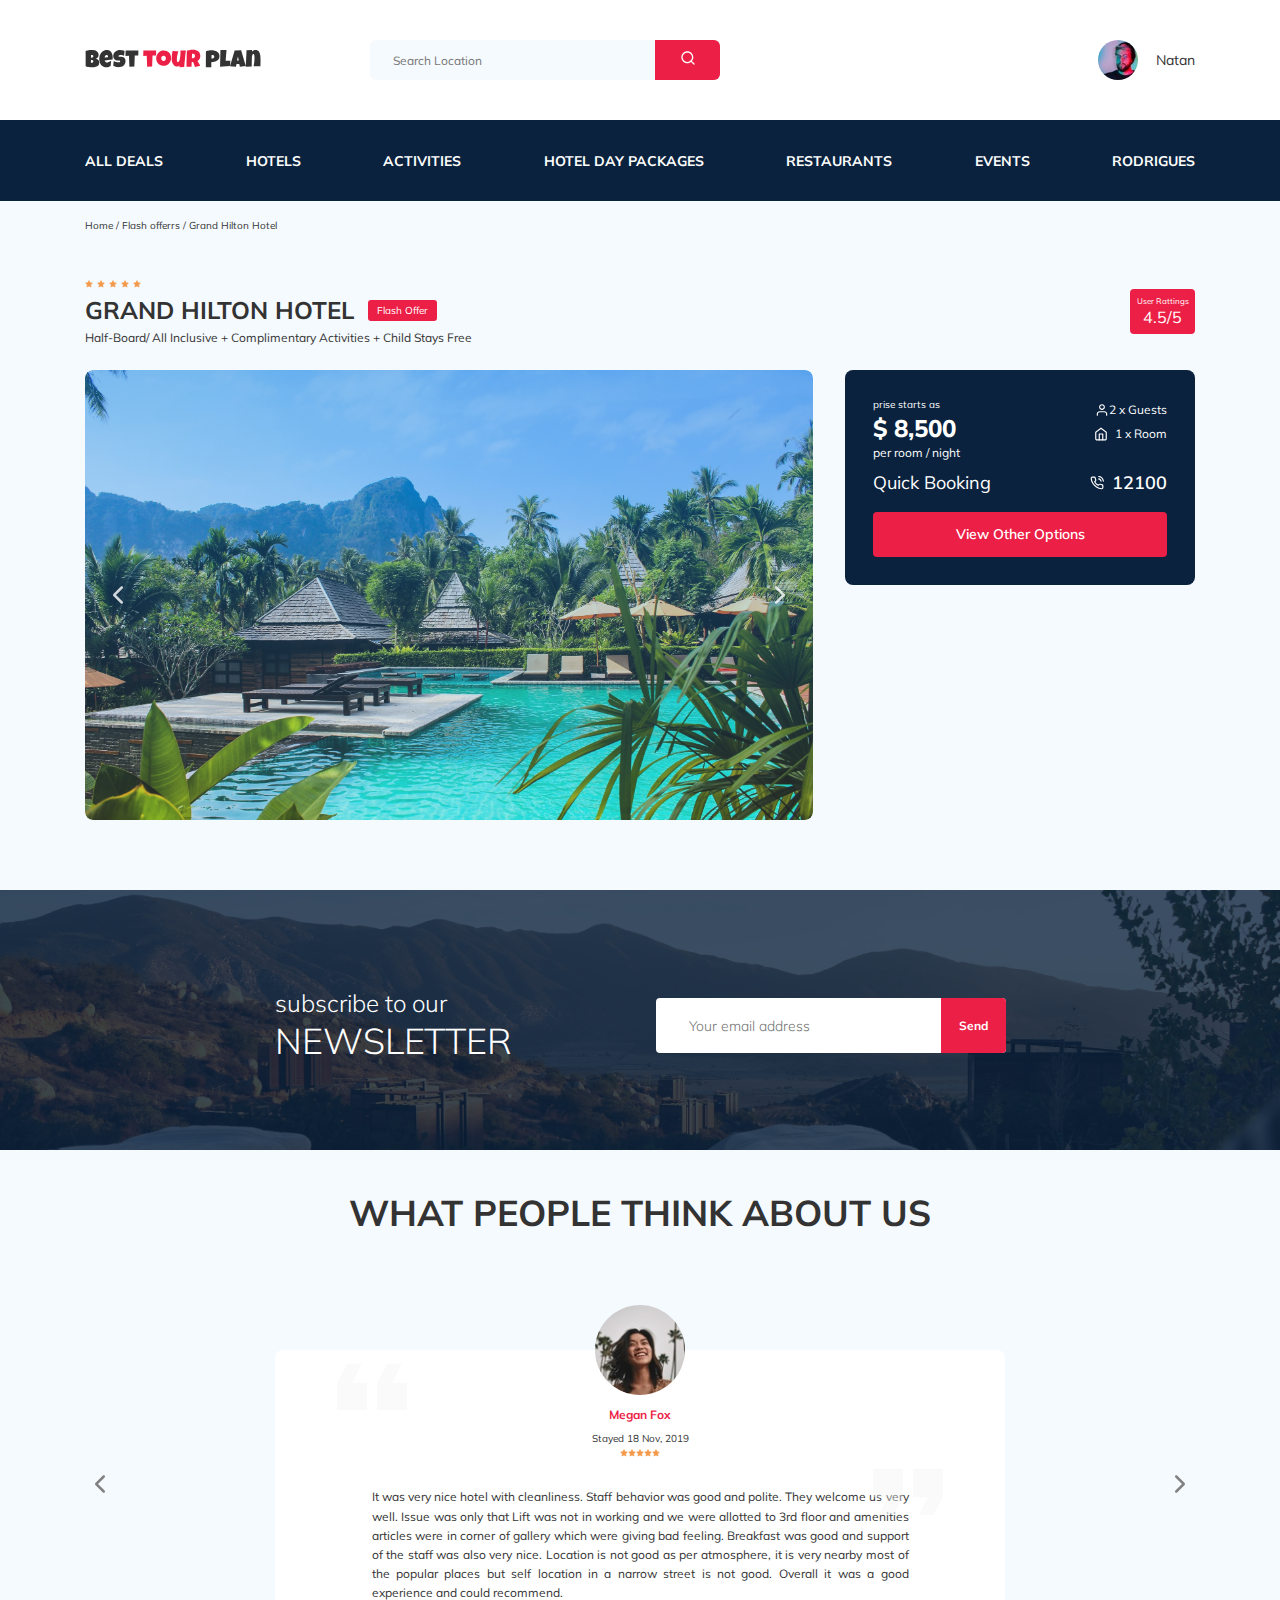
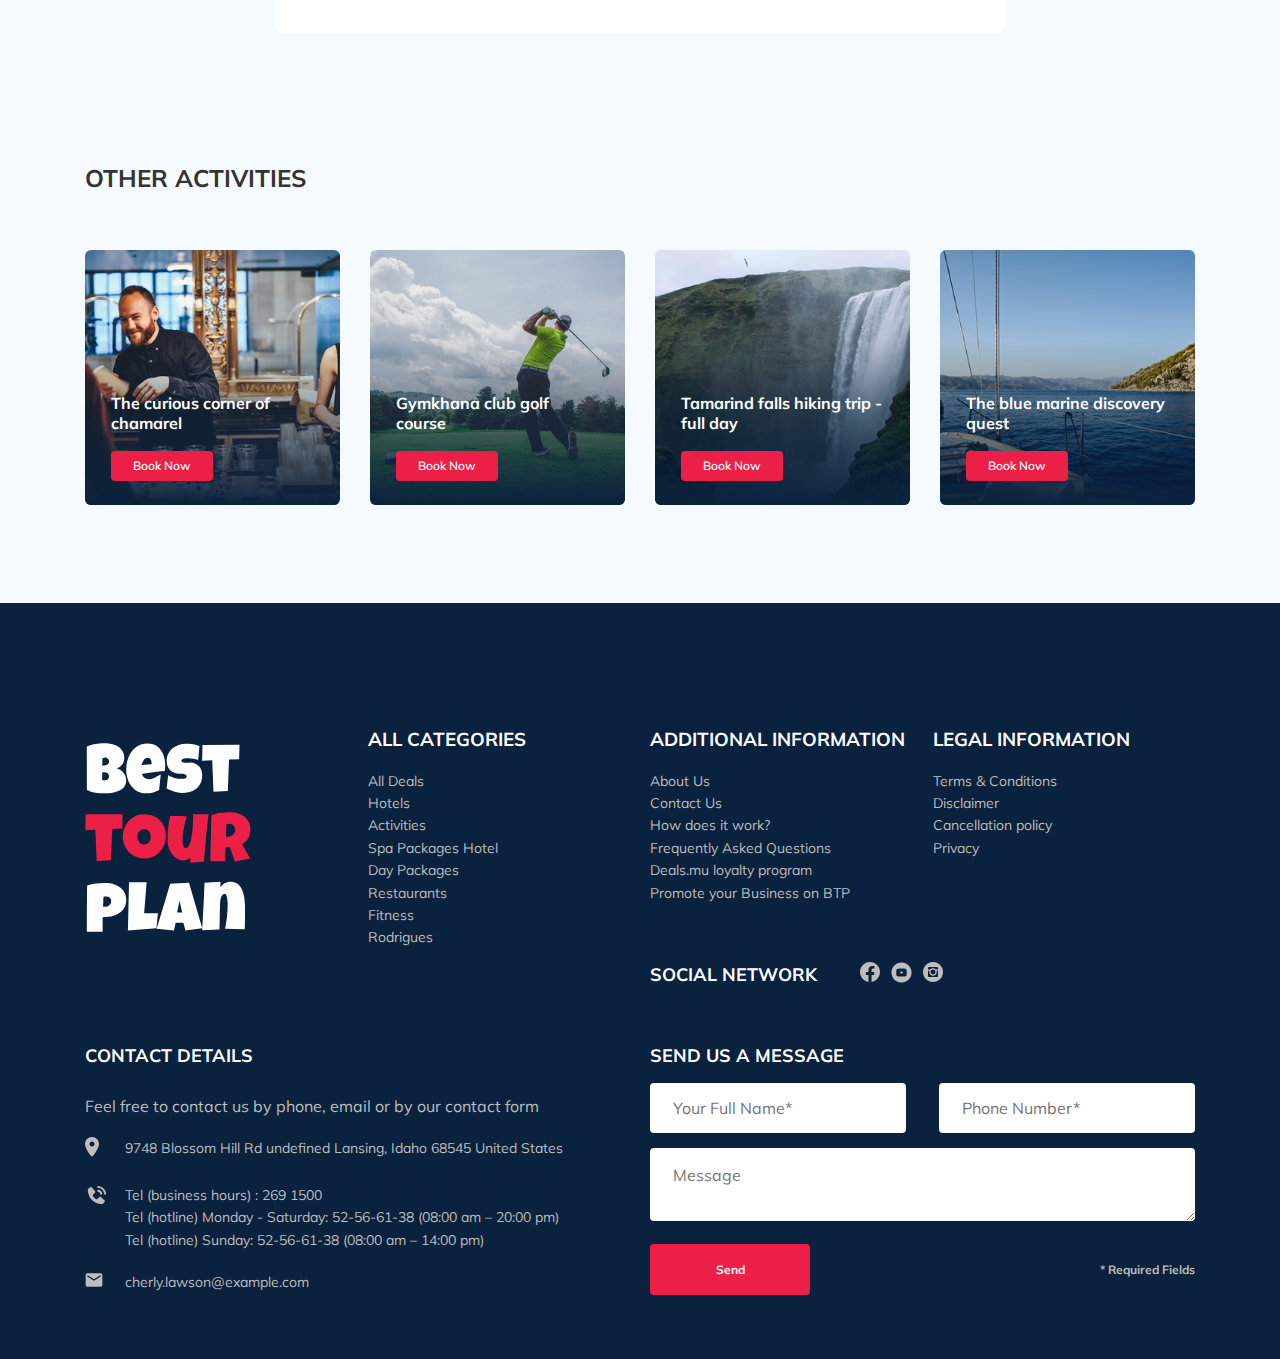
==== commit f759a572: "fixed: project" ====
--- a/index.html
+++ b/index.html
@@ -1,66 +1,66 @@
 <!DOCTYPE html>
-<html lang="ru">
+<html lang="en">
 <head>
   <meta charset="UTF-8">
-  <meta http-equiv="X-UA-Compatible" content="IE=edge">
   <meta name="viewport" content="width=device-width, initial-scale=1.0">
   <title>Best Tour Plan - Hotel Booking</title>
-  <link href="https://fonts.googleapis.com/css2?family=Mulish:wght@400;700&family=Nunito:wght@400;600;700;800&display=swap"
-    rel="stylesheet">
-    <link rel="stylesheet" href="css/swiper-bundle.min.css">
-  <link rel="stylesheet" href="css/style.css">  
+  <link rel="stylesheet" href="css/style.css">
+  <link rel="stylesheet"  href="css/swiper-bundle.min.css">
+  <link href="https://fonts.googleapis.com/css2?family=Mulish:wght@400;700&family=Nunito:wght@400;700;800&display=swap" rel="stylesheet">
 </head>
-<body>
-  <header class="navbar navbar_mobile_fixed">
-    <div class="container">
-      <div class="navbar-top">
-        <a href="#" class="logo">
-          <img src="img/horizontal-logo.svg" alt="Logo: Best Tour Plan" class="logo__image">
-        </a>
-        <form action="#" class="search navbar__search navbar__search_mobile_hidden">
-          <input type="text" class="search__input" placeholder="Search Location">
-          <button class="search__button">
-            <img src="img/search.svg" alt="icon: search">
+
+<body class="body">
+    <header class="navbar navbar_mobile_fixed">
+      <div class="container">
+        <div class="navbar-top">
+          <a href="#" class="logo">
+            <img src="img/horizont-logo.svg" alt="logo: Best Tour Plan" class="logo__image">
+          </a>
+
+          <form action="#" class="search navbar__search navbar__search_mobile_hidden">
+            <input type="text" class="search__input"
+            placeholder="Search Location"/>
+              
+            <button class="search__button">
+              <img src="img/icon.svg" alt="icon: search">
+            </button>
+          </form>
+
+          <a href="#" class="user navbar__user navbar__user_mobile_hidden ">
+            <img src="img/user-avatar.jpg" alt="user: Natan" class="user__avatar">
+            <span class="user__name">Natan</span>
+          </a>
+          <!-- /.user -->
+          <button class="menu-button  navbar-top__menu-button">
+            <span class="menu-button__line"></span>
+            <span class="menu-button__line"></span>
+            <span class="menu-button__line"></span>
           </button>
-        </form>
-
-        <a href="#" class="user navbar__user navbar__user_mobile_hidden">
-          <img src="img/user-avatar.JPG" alt="avatar: Nathan" class="user__avatar">
-          <span class="user__name">Nathan</span>
-        </a>
-        <!-- /.user -->
-        <button class="menu-button navbar-top__menu-button">
-          <span class="menu-button__line"></span>
-          <span class="menu-button__line"></span>
-          <span class="menu-button__line"></span>
-        </button>
-        <!-- /.navbar-top__menu-btn -->
+
+        </div>
+        <!-- /.navbar-top -->
       </div>
-      <!-- /.navbar-top -->
-
-
-    </div>
-    <!-- /.conainer -->
-    <div class="navbar-bottom">
-      <div class="container">
-        <nav>
+      <!-- /.container -->
+
+      <div class="navbar-bottom">
+        <div class="container">
           <ul class="navbar-menu">
-            <li class="navbar-menu__item navbar-menu__item_mobile_visible"><a href="#" class="user navbar__user navbar__user_mobile_visible">
-              <img src="img/user-avatar.JPG" alt="avatar: Nathan" class="user__avatar">
-              <span class="user__name user__name--light">Nathan</span>
+            <li class="navbar-menu__item navbar-menu__item_mobile_visible"><a href="#" class="user navbar__user navbar__user--mobile_visible ">
+              <img src="img/user-avatar.jpg" alt="user: Natan" class="user__avatar">
+              <span class="user__name user__name_light">Natan</span>
             </a>
-            <!-- /.user -->
-            </li>
-            <!-- /.navbar-menu__item -->
+            <!-- /.user --></li>
+
             <li class="navbar-menu__item navbar-menu__item_mobile_visible">
               <form action="#" class="search navbar__search navbar__search_mobile_visible">
-                <input type="text" class="search__input" placeholder="Search Location">
-                <button class="search__button">
-                  <img src="img/search.svg" alt="icon: search">
-                </button>
-              </form>
-            </li>
-            <!-- /.navbar-menu__item -->
+              <input type="text" class="search__input"
+              placeholder="Search Location"/>
+                
+              <button class="search__button">
+                <img src="img/icon.svg" alt="icon: search">
+              </button>
+            </form></li>
+
             <li class="navbar-menu__item"><a href="#" class="navbar-menu__link">All Deals</a></li>
             <li class="navbar-menu__item"><a href="#" class="navbar-menu__link">Hotels</a></li>
             <li class="navbar-menu__item"><a href="#" class="navbar-menu__link">Activities</a></li>
@@ -69,397 +69,412 @@
             <li class="navbar-menu__item"><a href="#" class="navbar-menu__link">Events</a></li>
             <li class="navbar-menu__item"><a href="#" class="navbar-menu__link">Rodrigues</a></li>
           </ul>
-        </nav>
-        <!-- /.navbar-menu -->
+        </div>
+        </div>
+        <!-- /.container -->
+      <!-- /.navbar-bottom -->
+    </header>
+    <nav class="breadcrumb">
+      <div class="container">
+        <ul class="breadcrumb-list">
+          <li class="breadcrumb-list__item"><a href="#" class="breadcrumb-list__link">Home</a></li>
+          <li class="breadcrumb-list__item"><a href="#" class="breadcrumb-list__link">Flash offerrs</a></li>
+          <li class="breadcrumb-list__item">Grand Hilton Hotel</li>
+        </ul>
       </div>
-    </div>
-    <!-- /.navbar-bottom -->
-  </header>
-  <nav class="breadcrumb">
-    <div class="container">
-      <ul class="breadcrumb-list">
-        <li class="breadcrumb-list__item">
-          <a href="#" class="breadcrumb-list__link">Home</a>
-        </li>
-        <li class="breadcrumb-list__item">
-          <a href="#" class="breadcrumb-list__link">Flash Offers</a>
-        </li>
-        <li class="breadcrumb-list__item">
-          Grand Hilton Hotel
-        </li>
-      </ul>
-    </div>
-    <!-- /.container -->
-  </nav>
-  <!-- /.breadcrumb -->
-  <section class="hotel">
-    <div class="container">
-      <div class="hotel-info">
-        <div class="hotel-info__text">
-          <div class="hotel-wrapper">
-            <div class="stars">
-              <img src="img/Star.svg" alt="star">
-              <img src="img/Star.svg" alt="star">
-              <img src="img/Star.svg" alt="star">
-              <img src="img/Star.svg" alt="star">
-              <img src="img/Star.svg" alt="star">
+      <!-- /.container -->
+    </nav>
+    <!-- /.breadcrumb -->
+
+    <section class="hotel">
+      <div class="container">
+        <div class="hotel-info">
+          <div class="hotel-info__text">
+            <div class="hotel-wrapper">
+              <div class="stars">
+                <img src="img/star.svg" alt="star">
+                <img src="img/star.svg" alt="star">
+                <img src="img/star.svg" alt="star">
+                <img src="img/star.svg" alt="star">
+                <img src="img/star.svg" alt="star">
+              </div>
+              <h1 class="hotel-name hotel-info__name">GRAND HILTON HOTEL</h1>
+              <span class="offer hotel-info__offer">Flash Offer</span>
             </div>
-            <h1 class="hotel-name hotel-info__name">GRAND HILTON HOTEL</h1>
-            <span class="offer hotel-info__offer">Flash Offer</span>
+            <p class="hotel-description hotel-info__description">Half-Board/ All Inclusive + Complimentary Activities + Child Stays Free</p>
           </div>
-          <p class="hotel-description hotel-info__description">Half-Board/ All Inclusive + Complimentary Activities +
-            Child Stays Free</p>
+          <!-- /.hotel-info__text -->
+          <div class="rating hotel-info__rating">
+            <span class="rating__text">User Rattings</span>
+            <span class="rating__countainer">4.5/5</span>
+          </div>
+          <!-- /.hotel-info__right -->
         </div>
-        <!-- /.hotel-info__text -->
-        <div class="rating hotel-info__rating">
-          <span class="rating__text">User Rattings</span>
-          <span class="rating__counter">4.5/5s</span>
+        <!-- /.hotel-info -->
+        <div class="hotel-grid">
+          <div class="slider">
+            <!-- Slider main container -->
+
+            <div class="swiper  hotel-slider  hotel__slider">
+              <!-- Additional required wrapper -->
+             <div class="swiper-wrapper">
+                <!-- Slides -->
+                <div class="swiper-slide hotel-slider__item">
+                 <img class="hotel-slider__image" src="img/slide.jpg" alt="slide">
+                </div>
+               <div class="swiper-slide hotel-slider__item">
+                  <img class="hotel-slider__image" src="img/slide1.jpg" alt="slide">
+               </div>
+               <div class="swiper-slide hotel-slider__item">
+                 <img class="hotel-slider__image" src="img/slide2.jpg" alt="slide">
+               </div>
+               <div class="swiper-slide hotel-slider__item">
+                  <img class="hotel-slider__image" src="img/slide3.jpg" alt="slide">
+                </div>
+                <div class="swiper-slide hotel-slider__item">
+                 <img class="hotel-slider__image" src="img/slide4.jpg" alt="slide">
+                </div>
+               <div class="swiper-slide hotel-slider__item">
+                  <img class="hotel-slider__image" src="img/slide5.jpg" alt="slide">
+                </div>
+              </div>
+                <!-- If we need navigation buttons -->
+                <button class="hotel-slider__button hotel-slider__button--prev"></button>
+                <button class="hotel-slider__button hotel-slider__button--next"></button>
+              </div>
+                <!-- /.swiper -->
+          </div>
+                <!-- /.slider -->
+
+             <div class="hotel-right">
+              <div class="booking">
+                <div class="booking__info">
+  
+                <div class="booking__price">
+                  <span class="booking__start">prise starts as</span>
+                  <strong class="booking__pricetag">$ 8,500</strong>
+                  <span class="booking__per-room">per room / night</span>
+                </div>
+                <!-- /.booking__price -->
+  
+               <div class="booking-room">
+  
+                 <div class="booking-text">
+                   <img src="img/user.svg" alt="icon user" class="booking-icon">
+                   <span class="booking-description">2 x Guests</span>
+                 </div>
+  
+                 <div class="booking-text">
+                  <img src="img/home.svg" alt="icon home" class="booking-icon">
+                  <span class="booking-description">1 x Room</span>
+                </div>
+  
+                </div>
+               <!-- /.person-room --> 
+               </div>
+               <!-- /.booking__info -->
+  
+                <div class="booking__call-center">
+                  <span class="booking__heading">Quick Booking</span>
+                  <a href="tel:12100" class="booking__number">
+                  <img src="img/phone.svg" alt="icon phone">
+                  <span class="booking__num">12100</span>
+                  </a>
+                </div>
+                 <!-- /.booking__call-center -->
+                <button class="button booking__button">View Other Options</button>
+                </div>
+                <!-- /.booking -->
+                <div class="map"><iframe src="https://www.google.com/maps/embed?pb=!1m18!1m12!1m3!1d2893625.1463278355!2d10.255681507746276!3d44.906946249850776!2m3!1f0!2f0!3f0!3m2!1i1024!2i768!4f13.1!3m3!1m2!1s0x478812b6335fb6cb%3A0x61bd5025911ce106!2sDoubleTree%20by%20Hilton%20Turin%20Lingotto!5e0!3m2!1sru!2sua!4v1633692350163!5m2!1sru!2sua" width="100%" height="213" style="border:0;" allowfullscreen="" loading="lazy"></iframe></div>
+            </div>
+          
         </div>
-        <!-- /.jotel-info__right -->
+        <!-- /.hotel-grid -->
       </div>
-      <!-- /.hotel-info -->
-      <div class="hotel-grid">
-          <div class="swiper swiper-container hotel-slider hotel__slider">
-            <!-- Additional required wrapper -->
-            <div class="swiper-wrapper">
-              <!-- Slides -->
-              <div class="swiper-slide hotel-slider__item"><img class="hotel-slider__img" src="img/slide.jpg" alt="slide"></div>
-              <div class="swiper-slide hotel-slider__item"><img class=" hotel-slider__img" src="img/slide.jpg" alt="slide"></div>
-              <div class="swiper-slide hotel-slider__item"><img class=" hotel-slider__img" src="img/slide-3.jpg" alt="slide"></div>
-              <div class="swiper-slide hotel-slider__item"><img class=" hotel-slider__img" src="img/slide-4.jpg" alt="slide"></div>
-              <div class="swiper-slide hotel-slider__item"><img class=" hotel-slider__img " src="img/slide-5.jpg" alt="slide"></div>
+      <!-- /.container -->
+    </section>
+
+    <section class="newsletter">
+      <div class="newsletter-wrapper">
+        <h2 class="newsletter-title newsletter__title">
+          subscribe to our
+          <span class="newsletter-title__strong">Newsletter</span>
+        </h2>
+
+        <form action="#" class="subscribe newsletter__subscribe">
+          <input type="text" class="subscribe__input"
+          placeholder="Your email address"/>
+          <button class="subscribe__button">Send</button>
+        </form>
+      </div>
+      <!-- /.newslitter-wrapper -->
+    </section>
+    
+        <section class="reviews">
+          <div class="container">
+            <h2 class="reviews__title">What people think about us</h2>
+                         <!--slider-->
+            <div class="swiper reviews-slider">
+              <div class="swiper-wrapper">
+                <div class="swiper-slide">
+                  <div class="reviews-slider__item">
+                    <div class="reviews-slider__profile">
+                      <img src="img/revievs-avatar.jpg" alt="photo:Megan Fox" class="reviews-slider__avatar">
+                      <h3 class="reviews-slider__username">Megan Fox</h3>
+                      <span class="reviews-slider__date">Stayed 18 Nov, 2019</span>
+                      <div class="reviews-slider__rating">
+                        <img src="img/star.svg" alt="star">
+                        <img src="img/star.svg" alt="star">
+                        <img src="img/star.svg" alt="star">
+                        <img src="img/star.svg" alt="star">
+                        <img src="img/star.svg" alt="star">
+                      </div>
+                         <!-- /.reviews-slider__rating -->
+                    </div>
+                    <!-- /.reviews-slider__profile -->
+                    <p class="reviews-slider__text">
+                      It was very nice hotel with cleanliness. Staff behavior was good and polite. They welcome us very well. Issue was only that Lift was not in working and we were allotted to 3rd floor and amenities articles were in corner of gallery which were giving bad feeling. Breakfast was good and support of the staff was also very nice. Location is not good as per atmosphere, it is very nearby most of the popular places but self location in a narrow street is not good. Overall it was a good experience and could recommend. 
+                    </p>
+                  </div>
+                </div>
+                <!-- /swiper-slide-->
+
+                <div class="swiper-slide">
+                  <div class="reviews-slider__item">
+                    <div class="reviews-slider__profile">
+                      <img src="img/Thomas Edward.jpg" alt="photo:Thomas Edward" class="reviews-slider__avatar">
+                      <h3 class="reviews-slider__username">Thomas Edward</h3>
+                      <span class="reviews-slider__date">Stayed 10 Nov, 2020</span>
+                      <div class="reviews-slider__rating">
+                        <img src="img/star.svg" alt="star">
+                        <img src="img/star.svg" alt="star">
+                        <img src="img/star.svg" alt="star">
+                        <img src="img/star.svg" alt="star">
+                        <img src="img/star.svg" alt="star">
+                      </div>
+                         <!-- /.reviews-slider__rating -->
+                    </div>
+                    <!-- /.reviews-slider__profile -->
+                    <p class="reviews-slider__text">
+                      Lorem ipsum dolor, sit amet consectetur adipisicing elit. Neque pariatur repudiandae nesciunt deserunt laudantium laboriosam omnis consequuntur, eos velit incidunt reprehenderit, possimus consectetur rerum distinctio minus in non? Beatae aperiam cumque, libero veritatis itaque corrupti vitae obcaecati nisi voluptate laborum labore eum saepe ad voluptates quis at quod illum rerum? 
+                    </p>
+                  </div>
+                </div>
+                <!-- /swiper-slide-->
+
+                <div class="swiper-slide">
+                  <div class="reviews-slider__item">
+                    <div class="reviews-slider__profile">
+                      <img src="img/James Bond.jpg" alt="photo:James Bond" class="reviews-slider__avatar">
+                      <h3 class="reviews-slider__username">James Bond</h3>
+                      <span class="reviews-slider__date">Stayed 1 Nov, 2013</span>
+                      <div class="reviews-slider__rating">
+                        <img src="img/star.svg" alt="star">
+                        <img src="img/star.svg" alt="star">
+                        <img src="img/star.svg" alt="star">
+                        <img src="img/star.svg" alt="star">
+                        <img src="img/star.svg" alt="star">
+                      </div>
+                         <!-- /.reviews-slider__rating -->
+                    </div>
+                    <!-- /.reviews-slider__profile -->
+                    <p class="reviews-slider__text">
+                     Lorem ipsum dolor sit amet consectetur adipisicing elit. Voluptate illum animi magnam voluptatibus assumenda consequuntur inventore commodi autem ullam quos dolores unde, dolore tempore aut nemo tenetur laboriosam eum. Ullam iure non incidunt inventore doloribus itaque autem quisquam sed? Accusamus. 
+                    </p>
+                  </div>
+                </div>
+                <!-- /swiper-slide-->
+
+
+              
+              </div>
+               <!-- /swiper-wrapper -->
+              <button class="reviews-slider__button reviews-slider__button--prev"></button>
+              <button class="reviews-slider__button reviews-slider__button--next"></button>
             </div>
-  
-            <!-- If we need navigation buttons -->
-            <button class="hotel-slider__button hotel-slider__button--prev"></button>
-            <button class="hotel-slider__button hotel-slider__button--next"></button>
+             <!-- /reviews-slider -->
           </div>
-          <!-- Slider container -->
-        <div class="hotel-right">
-          <div class="booking">
-            <div class="booking__info">
-              <div class="booking__price">
-                <span class="booking__start">price starts as</span>
-                <strong class="booking__pricetag">$ 8,500</strong>
-                <span class="booking__per-room">per room / night</span>
-              </div>
-              <!-- /.booking_price -->
-              <div class="booking__room">
-                <div class="booking__text">
-                  <img src="img/user.svg" alt="user" class="booking__icon">
-                  <span class="booking__description">2 x Guests</span>
-                </div>
-                <div class="booking__text">
-                  <img src="img/home.svg" alt="home" class="booking__icon">
-                  <span class="booking__description">1 x Room</span>
-                </div>
-              </div>
-              <!-- /.booking__-room -->
+        </section>
+
+        <section class="activities">
+          <div class="container">
+            <h2 class="activities__title">Other Activities</h2>
+            <div class="activities-wrapper">
+
+              <div class="card activities__card">
+                <img src="img/activiti-1.jpg" alt="The curious corner of chamarel" class="card__image">
+                <h3 class="card__title">The curious corner of chamarel</h3>
+                <button class="card__button">Book Now</button>
+              </div>
+                <!-- /.card-->
+                <div class="card activities__card">
+                  <img src="img/activiti-2.jpg" alt=" Gymkhana club golf course" class="card__image">
+                  <h3 class="card__title"> Gymkhana club golf course</h3>
+                  <button class="card__button">Book Now</button>
+                </div>
+                  <!-- /.card-->
+                  <div class="card activities__card">
+                    <img src="img/activiti-3.jpg" alt=" Tamarind falls hiking trip - full day" class="card__image">
+                    <h3 class="card__title"> Tamarind falls hiking trip - full day</h3>
+                    <button class="card__button">Book Now</button>
+                  </div>
+                    <!-- /.card-->
+                    <div class="card activities__card">
+                      <img src="img/activiti-4.jpg" alt="The blue marine discovery quest" class="card__image">
+                      <h3 class="card__title">The blue marine discovery quest</h3>
+                      <button class="card__button">Book Now</button>
+                    </div>
+                      <!-- /.card-->
             </div>
-            <!-- /.booking_info -->
-            <div class="booking__call-center">
-              <span class="booking__heading">Quick Booking</span>
-              <a href="tel:12100" class="booking__number"><img src="img/phone.svg" alt="phone"><span
-                  class="booking__num">12100</span></a>
-  
-  
+            <!-- /.activities-wrapper -->
+          </div>
+        </section>
+
+        <footer class="footer">
+          <div class="container">
+            <div class="footer-wrapper">
+              <img src="img/vertical-logo.svg" alt="Logo: Btst Tour Plan" class="footer__logo">
+
+              <div class="footer__list footer__categories">
+                <h3 class="foote__title">ALL CATEGORIES</h3>
+                <ul class="footer__ul">
+                <li class="footer__item"><a href="#" class="footer__link">All Deals</a></li>
+                <li class="footer__item"><a href="#" class="footer__link">Hotels </a></li>
+                <li class="footer__item"><a href="#" class="footer__link">Activities</a></li>
+                <li class="footer__item"><a href="#" class="footer__link">Spa Packages Hotel</a></li>
+                <li class="footer__item"><a href="#" class="footer__link">Day Packages</a></li>
+                <li class="footer__item"><a href="#" class="footer__link">Restaurants</a></li>
+                <li class="footer__item"><a href="#" class="footer__link">Fitness </a></li>
+                <li class="footer__item"><a href="#" class="footer__link">Rodrigues</a></li>
+              </ul>
+              </div>
+              <!-- /.footer__list -->
+
+              <div class="footer__list footer__additional">
+                <h3 class="foote__title"> ADDITIONAL INFORMATION</h3>
+                <ul class="footer__ul">
+                <li class="footer__item"><a href="#" class="footer__link">About Us</a></li>
+                <li class="footer__item"><a href="#" class="footer__link">Contact Us</a></li>
+                <li class="footer__item"><a href="#" class="footer__link"> How does it work?</a></li>
+                <li class="footer__item"><a href="#" class="footer__link">Frequently Asked Questions</a></li>
+                <li class="footer__item"><a href="#" class="footer__link">Deals.mu loyalty program</a></li>
+                <li class="footer__item"><a href="#" class="footer__link">Promote your Business on BTP</a></li>
+              </ul>
+              </div>
+              <!-- /.footer__list -->
+
+             
+              <div class="footer__social-network">
+                <h3 class="footer__title footer__title--inline">Social Network</h3>
+                <div class="footer__social-links">
+                  <a href="#" class="footer__link"><img src="img/fasebook.svg" alt="icon: facebook" ></a>
+                  <a href="#" class="footer__link"><img src="img/youtube.svg" alt="icon: youtube" ></a>
+                  <a href="#" class="footer__link"><img src="img/instagram.svg" alt="icon: instagram" ></a>
+                </div>
+                <!-- /.footer__social-links -->
+              </div>
+              <!-- /.footer__social-network -->
+             
+
+              <div class="footer__list footer__legal">
+                <h3 class="foote__title">LEGAL INFORMATION</h3>
+                <ul class="footer__ul">
+                <li class="footer__item"><a href="#" class="footer__link">Terms & Conditions</a></li>
+                <li class="footer__item"><a href="#" class="footer__link">Disclaimer</a></li>
+                <li class="footer__item"><a href="#" class="footer__link">  Cancellation policy</a></li>
+                <li class="footer__item"><a href="#" class="footer__link">Privacy</a></li>
+              </ul>
+              <!-- /.footer__ul -->
+              </div>
+              <!-- /.footer__list -->
+
+              <div class="footer__contact-details">
+                <h3 class="footer__title footer__title--mb-3">Contact Details</h3>
+                <p class="footer__text">Feel free to contact us by phone, email or by our contact form</p>
+                <ul class="footer__ul">
+                    
+                  <li class="footer__item footer__item--mb-2">
+                    <div class="footer__icon--wrapper">
+                      <img class="footer__icon" src="img/map-cursor.svg" alt="item: map">
+                    </div>
+                    9748 Blossom Hill Rd undefined Lansing, Idaho 68545 United States</li>
+
+                  <li class="footer__item footer__item--mb-2">
+                    <div class="footer__icon--wrapper">
+                      <img class="footer__icon" src="img/phone-calll.svg" alt="item: phone">
+                    </div>
+                    Tel (business hours) : 269 1500<br>
+                    Tel (hotline) Monday - Saturday: 52-56-61-38 (08:00 am – 20:00 pm)<br>
+                    Tel (hotline) Sunday: 52-56-61-38 (08:00 am – 14:00 pm)</li>
+
+                  <li class="footer__item footer__item--mb-2">
+                    <div class="footer__icon--wrapper">
+                      <img class="footer__icon" src="img/f-email.svg" alt="icon: email">
+                    </div>
+                     cherly.lawson@example.com</li>
+
+                </ul>
+              </div>
+              <!-- /.footer-contacts-details-->
+              <div class="footer__contacts-form">
+                <h3 class="footer__title">Send us a message</h3>
+                <form action="send.php" method="post" class="footer__form">
+                  <input type="text" class="input footer__input" placeholder="Your Full Name*" name="name">
+                  <input type="text" class="input footer__input" placeholder="Phone Number*" name="phone">
+                  <textarea class="footer__message" placeholder="Message"
+                  name="message"></textarea>
+                  <button class="button footer__button">Send</button>
+                  <span class="footer__info">* Required Fields</span>
+                </form>
+              </div>
+             </div>
+               <!-- /.footer-wrraper -->
             </div>
-            <!-- /.booking__call-center -->
-            <button class="button booking__button">View Other Options</button>
-          </div>
-          <!-- /.booking -->
-          <div class="map"><iframe
-              src="https://www.google.com/maps/embed?pb=!1m18!1m12!1m3!1d3952.0412124696436!2d98.29255281534934!3d7.890757407946093!2m3!1f0!2f0!3f0!3m2!1i1024!2i768!4f13.1!3m3!1m2!1s0x30503b7bfcd9f903%3A0xf7065fac1e3d7c48!2sDoubleTree%20by%20Hilton%20Phuket%20Banthai%20Resort!5e0!3m2!1sru!2sru!4v1633882162672!5m2!1sru!2sru"
-              width="100%" height="213" style="border:0;" allowfullscreen="" loading="lazy"></iframe>
-          </div>
-          <!-- /.map -->
-        </div>
-        <!-- /.hotel-right -->
-      </div>
-      <!-- /.hotel-grid -->
-    </div>
-    <!-- /.container -->
-  </section>
-  <!-- /.hotel -->
-  <section class="newslatter">
-    <div class="newslatter-wrapper">
-      <h2 class="newslatter-title newslatter__title">
-        subscribe to our
-        <span class="newslatter-title__strong">Newsletter</span>
-      </h2>
-      <form action="send.php" method="post" class="subscribe newslatter__subscribe">
-        <input type="text" class="subscribe__input" placeholder="Your email address" name="newslatter-email">
-        <button name="send-newslatter" class="subscribe__button">
-          Send
-        </button>
+       </footer>
+
+       <div class="modal" id="booking-modal"></div>
+  <!-- /.modal -->
+  <div class="modal" id="reting-modal">
+    <div class="modal__overlay"></div>
+    <!-- /.modal__overlay -->
+    <div class="modal__dialog">
+      <a href="#" class="modal__close">
+        <img src="img/close.svg" alt="icon: close">
+      </a>
+      <h3 class="modal__title modal__title--mb-3">Booking</h3>
+      <form action="send.php" method="POST" class="modal__form">
+        <input type="text" class="input modal__input" placeholder="Your Full Name*" name="name">
+        <input type="text" class="input modal__input" placeholder="Phone Number*" name="phone">
+        <textarea class="message modal__message" placeholder="Message" name="message"></textarea>
+        <button type="submit" class="button modal__button" name="send-modal">Send</button>
+        <span class="modal__info">* Required Fields</span>
       </form>
     </div>
-    <!-- /.newslatter-wrapper -->
-  </section>
-  <!-- /.newslatter -->
-  <div class="reviews">
-    <div class="container">
-      <h2 class="reviews__title">What people think about us</h2>
-      <div class="swiper reviews-slider">
-        <div class="swiper-wrapper">
-          <div class="swiper-slide">
-            <div class="reviews-slider__item">
-              <div class="reviews-slider__profile">
-                <img src="img/reviews-avatar.jpg" alt="Photo:Megan Fox" class="reviews-slider__avatar">
-                <h3 class="reviews-slider__username">Megan Fox</h3>
-                <span class="reviews-slider__date">
-                  Stayed 18 Nov, 2019
-                </span>
-                <div class="reviews-slider__rating">
-                  <img src="img/Star.svg" alt="star">
-                  <img src="img/Star.svg" alt="star">
-                  <img src="img/Star.svg" alt="star">
-                  <img src="img/Star.svg" alt="star">
-                  <img src="img/Star.svg" alt="star">
-                </div>
-                <!-- /.reviews-slider__rating -->
-              </div>
-              <!-- /.reviews-slider__profile -->
-              <p class="reviews-slider__text">
-                It was very nice hotel with cleanliness. Staff behavior was good and polite. They welcome us very well. Issue was only
-                that Lift was not in working and we were allotted to 3rd floor and amenities articles were in corner of gallery which
-                were giving bad feeling. Breakfast was good and support of the staff was also very nice. Location is not good as per
-                atmosphere, it is very nearby most of the popular places but self location in a narrow street is not good. Overall it
-                was a good experience and could recommend.
-              </p>
-              <!-- /.reviews-slider__text -->
-            </div>
-            <!-- /.reviews-slider__item -->
-          </div>
-          <!-- /.swiper-slide -->
-          <div class="swiper-slide">
-            <div class="reviews-slider__item">
-              <div class="reviews-slider__profile">
-                <img src="img/reviews-avatar-2.jpg" alt="Photo:July Smith" class="reviews-slider__avatar">
-                <h3 class="reviews-slider__username">July Smith</h3>
-                <span class="reviews-slider__date">
-                  Stayed 9 Sep, 2020
-                </span>
-                <div class="reviews-slider__rating">
-                  <img src="img/Star.svg" alt="star">
-                  <img src="img/Star.svg" alt="star">
-                  <img src="img/Star.svg" alt="star">
-                  <img src="img/Star.svg" alt="star">
-                  <img src="img/Star.svg" alt="star">
-                </div>
-                <!-- /.reviews-slider__rating -->
-              </div>
-              <!-- /.reviews-slider__profile -->
-              <p class="reviews-slider__text">
-                Good evening! We rested in September 2020. I'll start by checking into the Royal Carden Hotel. Thank you very much to
-                the receptionist Ozgun. He is a very polite respectful person. We are very grateful to him for his polite attitude
-                towards vacationers. You can always contact him for any question, he will always help.
-              </p>
-              <!-- /.reviews-slider__text -->
-            </div>
-            <!-- /.reviews-slider__item -->
-          </div>
-          <!-- /.swiper-slide -->
-          <div class="swiper-slide">
-            <div class="reviews-slider__item">
-              <div class="reviews-slider__profile">
-                <img src="img/reviews-avatar-3.jpg" alt="Photo:Alex Pereiro" class="reviews-slider__avatar">
-                <h3 class="reviews-slider__username">Alex Pereiro</h3>
-                <span class="reviews-slider__date">
-                  Stayed 22 Dec, 2021
-                </span>
-                <div class="reviews-slider__rating">
-                  <img src="img/Star.svg" alt="star">
-                  <img src="img/Star.svg" alt="star">
-                  <img src="img/Star.svg" alt="star">
-                  <img src="img/Star.svg" alt="star">
-                  <img src="img/Star.svg" alt="star">
-                </div>
-                <!-- /.reviews-slider__rating -->
-              </div>
-              <!-- /.reviews-slider__profile -->
-              <p class="reviews-slider__text">
-                Had a rest with my wife in December 2021. Not the first time. I liked everything very much.
-                Excellent rooms, placement in advance of the appointed time whenever possible (arrived at 12, filled out papers, had
-                lunch and immediately gave a room), Premium room in building B - closer to the sea. Side sea view.
-              </p>
-              <!-- /.reviews-slider__text -->
-            </div>
-            <!-- /.reviews-slider__item -->
-          </div>
-          <!-- /.swiper-slide -->
-        </div>
-        <!-- /.swiper-wrapper -->
-        <button class="reviews-slider__button reviews-slider__button--prev"></button>
-        <button class="reviews-slider__button reviews-slider__button--next"></button>
-      </div>
-      <!-- /.reviews-slider -->
-    </div>
+    <!-- /.modal__dialog -->
   </div>
-  <!-- /.reviews -->
-  <section class="activities">
-    <div class="container">
-      <h2 class="activities__title">Other Activities</h2>
-        <div class="activities-wrapper">
-          <div class="card activities__card">
-            <img src="img/activity-1.jpg" alt="The curious corner
-            of chamarel" class="card__image">
-            <h3 class="card__title">The curious corner
-            of chamarel</h3>
-            <!-- /.card__title -->
-            <button class="card__button">Book Now</button>
-            <!-- /.card_buton -->
-          </div>
-          <!-- /.card -->
-          <div class="card activities__card">
-            <img src="img/activity-2.jpg" alt="Gymkhana club golf
-            course" class="card__image">
-            <h3 class="card__title">Gymkhana club golf
-            course</h3>
-            <!-- /.card__title -->
-            <button class="card__button">Book Now</button>
-            <!-- /.card_buton -->
-          </div>
-          <!-- /.card -->
-          <div class="card activities__card">
-            <img src="img/activity-3.jpg" alt="Tamarind falls hiking
-            trip - full day" class="card__image">
-            <h3 class="card__title">Tamarind falls hiking
-            trip - full day
-            </h3>
-            <!-- /.card__title -->
-            <button class="card__button">Book Now</button>
-            <!-- /.card_buton -->
-          </div>
-          <!-- /.card -->
-          <div class="card activities__card">
-            <img src="img/activity-4.jpg" alt="he blue marine discovery
-            quest" class="card__image">
-            <h3 class="card__title">The blue marine discovery
-            quest</h3>
-            <!-- /.card__title -->
-            <button class="card__button">Book Now</button>
-            <!-- /.card_buton -->
-          </div>
-          <!-- /.card -->
-        </div>
-        <!-- /.activities__wrapper -->
+  <!-- /.modal -->
+
+      <script src="js/jquery-3.6.0.min.js"></script>
+      <script src="js/swiper-bundle.min.js"></script>
+      <script src="js/main.js"></script>
+      </body>
       
-    </div>
-  </section>
-  <!-- /.activities -->
-  <footer class="footer">
-    <div class="container">
-      <div class="footer-wrapper">
-        <img src="img/vertical-logo.svg" alt="logo: Best Tour Plan" class="logo footer__logo">
-        <div class="footer__list footer__categories">
-          <h3 class="footer__title">ALL CATEGORIES</h3>
-          <ul class="footer__ul">
-            <li class="footer__item"><a href="#" class="footer__link">All Deals
-</a></li>
-            <li class="footer__item"><a href="#" class="footer__link">Hotels
-</a></li>
-            <li class="footer__item"><a href="#" class="footer__link">Activities
-</a></li>
-            <li class="footer__item"><a href="#" class="footer__link">Spa Packages
-</a></li>
-            <li class="footer__item"><a href="#" class="footer__link">Hotel Day Packages</a></li>
-            <li class="footer__item"><a href="#" class="footer__link">Restaurants</a></li>
-            <li class="footer__item"><a href="#" class="footer__link">Fitness</a></li>
-            <li class="footer__item"><a href="#" class="footer__link">Rodrigues</a></li>
-          </ul>
-        </div>
-        <!-- /.footer__list -->
-        <div class="footer__list footer__additional">
-          <h3 class="footer__title">ADDITIONAL INFORMATION</h3>
-          <ul class="footer__ul">
-            <li class="footer__item"><a href="#" class="footer__link">About Us</a></li>
-            <li class="footer__item"><a href="#" class="footer__link">Contact Us</a></li>
-            <li class="footer__item"><a href="#" class="footer__link">How does it work?</a></li>
-            <li class="footer__item"><a href="#" class="footer__link">Frequently Asked Questions</a></li>
-            <li class="footer__item"><a href="#" class="footer__link">Deals.mu loyalty program
-</a></li>
-            <li class="footer__item"><a href="#" class="footer__link">Promote your Business on BTP</a></li>
-          </ul>
-        </div>
-        <!-- /.footer__list -->
-        <div class="footer__social-network">
-          <h3 class="footer__title footer__title--inline">Social Network</h3>
-          <div class="footer__social-links">
-            <a href="#" class="footer__link"><img src="img/facebook.svg" alt="facebook"></a>
-            <a href="#" class="footer__link"><img src="img/you-tube.svg" alt="you-tube"></a>
-            <a href="#" class="footer__link"><img src="img/instagram.svg" alt="instagram"></a>
-          </div>
-          <!-- /.footer__social-links -->
-          </div>
-          <!-- /.footer__social-network -->
-          <div class="footer__list footer__legal">
-            <h3 class="footer__title">LEGAL INFORMATION</h3>
-              <ul class="footer__ul">
-                <li class="footer__item"><a href="#" class="footer__link">Terms & Conditions
-</a></li>
-                <li class="footer__item"><a href="#" class="footer__link">Disclaimer
-</a></li>
-                <li class="footer__item"><a href="#" class="footer__link">Cancellation policy
-</a></li>
-                <li class="footer__item"><a href="#" class="footer__link">Privacy</a></li>
-              </ul>
-          </div>
-        <!-- /.footer__list -->
-        <div class="footer__contact-details">
-          <h3 class="footer__title footer__title--mb-3">
-            Contact Details
-          </h3>
-          <p class="footer__text">Feel free to contact us by phone, email or by our contact form</p>
-          <ul class="footer__ul">
-            <li class="footer__item footer__item--mb-2">
-              <div class="footer__icon-wrapper"><img class="footer__icon" src="img/map-marker.svg" alt="icon: map"></div>
-              9748 Blossom Hill Rd undefined Lansing, Idaho 68545 United States
-            </li>
-            <li class="footer__item footer__item--mb-2">
-              <div class="footer__icon-wrapper"><img class="footer__icon" src="img/contact-phone-call.svg" alt="icon: phone"></div>
-
-                Tel (business hours) : 269 1500 <br>
-                Tel (hotline) Monday - Saturday: 52-56-61-38 (08:00 am – 20:00 pm) <br>
-                Tel (hotline) Sunday: 52-56-61-38 (08:00 am – 14:00 pm)
-
-            </li>
-            <li class="footer__item footer__item--mb-2">
-              <div class="footer__icon-wrapper"><img class="footer__icon" src="img/email.svg" alt="icon: email"></div>
-              cherly.lawson@example.com
-            </li>
-          </ul>
-        </div>
-        <!-- /.footer__contact-details -->
-        <div class="footer__contact-form">
-          <h3 class="footer__title footer__title--mb-3">Send us a message</h3>
-          <form action="send.php" method="post" class="footer__form">
-            <input type="text" class="input footer__input" placeholder="Your Full Name*" name="name">
-            <input type="text" class="input footer__input" placeholder="Phone Number*" name="phone">
-            <textarea class="footer__message" placeholder="Message" name="message"></textarea>
-            <button type="submit" class="button footer__button" name="send-footer">Send</button>
-            <span class="footer__info">* Required Fields</span>
-          </form>
-        </div>
-        <!-- /.footer__contacts-form -->
-        <div class="footer__cancellatios">
-          <div class="footer__cancellatios_text">
-            <span>Disclaimer</span>
-            <span>Conditions of use</span>
-            <span>Cancellation policy</span>
-          </div>
-          <div class="footer__cancellatios_icon">
-            <img src="img/pay_icons.svg" alt="icons">
-          </div>
-        </div>
-        <!-- /.footer__Cancellatios -->
-      </div>
-      <!-- /.footer-wrapper -->
-    </div>
-    <!-- /.container -->
-  </footer>
-
-  <script src="js/swiper-bundle.min.js"></script>
-  <script src="js/main.js"></script>
-</body>
-</html>+    </html>
+            
+            
+
+
+                   
+
+              
+              
+            
+              
+                  
+    
+                  
+                  
+    
+                
+    
+ --- a/css/style.css
+++ b/css/style.css
@@ -3,10 +3,10 @@
           box-sizing: border-box;
 }
 
-body {
-  font-family: "Mulish";
+.body {
+  font-family: 'Mulish', sans-serif;
   background-color: #F5FAFE;
-  color: #333333;
+  color: #333;
 }
 
 .container {
@@ -16,6 +16,22 @@
 
 img {
   max-width: 100%;
+}
+
+input {
+  outline: none;
+}
+
+textarea {
+  outline: none;
+}
+
+button {
+  cursor: pointer;
+}
+
+h2 {
+  margin: 0;
 }
 
 /*! normalize.css v8.0.1 | MIT License | github.com/necolas/normalize.css */
@@ -389,7 +405,7 @@
 }
 
 .navbar-bottom {
-  background-color: #0A223D;
+  background-color: #0a223d;
 }
 
 .navbar-menu {
@@ -405,7 +421,7 @@
   -webkit-box-pack: justify;
       -ms-flex-pack: justify;
           justify-content: space-between;
-  color: #fff;
+  color: #ffffff;
 }
 
 .navbar-menu__link {
@@ -414,12 +430,15 @@
   text-transform: uppercase;
   font-size: 14px;
   line-height: 18px;
-  width: 177px;
-  height: auto;
+  font-weight: 700;
 }
 
 .navbar-menu__item_mobile_visible {
   display: none;
+}
+
+.logo {
+  width: 177px;
 }
 
 .search {
@@ -436,13 +455,12 @@
   width: 350px;
   height: 100%;
   padding-left: 23px;
-  padding-right: 75px;
-  background: #F5FAFE;
+  background-color: #f5fafe;
   border: none;
   font-size: 12px;
   line-height: 15px;
-  font-family: "Mulish";
-  color: #333333;
+  color: #333;
+  padding-right: 75px;
 }
 
 .search__button {
@@ -452,7 +470,7 @@
   height: 100%;
   width: 65px;
   border: none;
-  background-color: #EC1F46;
+  background-color: #ec1f46;
 }
 
 .user {
@@ -474,22 +492,25 @@
 }
 
 .user__name {
-  font-family: "Mulish";
-  margin-left: 18px;
   font-size: 14px;
   line-height: 18px;
-  color: #333333;
+  color: #333;
+  margin-left: 18px;
+}
+
+.body-scroll-off {
+  overflow: hidden;
 }
 
 .breadcrumb-list {
   display: -webkit-box;
   display: -ms-flexbox;
   display: flex;
+  padding: 18px 0;
+  margin: 0;
   -webkit-box-align: center;
       -ms-flex-align: center;
           align-items: center;
-  padding: 18px 0;
-  margin: 0;
   list-style: none;
 }
 
@@ -499,8 +520,8 @@
 }
 
 .breadcrumb-list__item:not(:last-child)::after {
-  content: "/";
-  margin-right: 4px;
+  content: '/';
+  margin: 3px;
 }
 
 .breadcrumb-list__link {
@@ -586,6 +607,7 @@
 .hotel-slider {
   width: 728px;
   height: 450px;
+  border-radius: 8px;
 }
 
 .hotel-slider__item {
@@ -596,8 +618,8 @@
   overflow: hidden;
 }
 
-.hotel-slider__item::after {
-  content: "";
+.hotel-slider__item:after {
+  content: '';
   position: absolute;
   width: 100%;
   height: 100%;
@@ -605,14 +627,9 @@
   bottom: 0;
   left: 0;
   right: 0;
-  z-index: 10;
   background: -webkit-gradient(linear, left top, left bottom, from(rgba(0, 122, 223, 0.48)), to(rgba(255, 255, 255, 0.128)));
   background: linear-gradient(180deg, rgba(0, 122, 223, 0.48) 0%, rgba(255, 255, 255, 0.128) 100%);
-}
-
-.hotel-slider__img {
-  width: 100%;
-  height: 100%;
+  z-index: 10;
 }
 
 .hotel-slider__button {
@@ -649,17 +666,17 @@
   font-size: 10px;
   line-height: 13px;
   padding: 4px 9px;
-  background-color: #EC1F46;
+  background-color: #ec1f46;
   border-radius: 3px;
-  color: #fff;
+  color: #ffffff;
 }
 
 .rating {
   max-width: 65px;
   min-height: 45px;
   text-align: center;
-  color: #fff;
-  background-color: #EC1F46;
+  color: #ffffff;
+  background-color: #ec1f46;
   border-radius: 4px;
 }
 
@@ -669,17 +686,16 @@
 }
 
 .rating__counter {
-  font-size: 14px;
+  font-style: 14px;
   line-height: 18px;
 }
 
 .booking {
-  font-family: Nunito;
-  background-color: #0A223D;
-  color: #fff;
-  border-radius: 8px;
+  background-color: #0a223d;
+  color: #ffffff;
   width: 350px;
   min-height: 210px;
+  border-radius: 8px;
   padding: 28px;
 }
 
@@ -704,13 +720,12 @@
 }
 
 .booking__start {
-  font-weight: normal;
   font-size: 10px;
   line-height: 14px;
+  font-weight: normal;
 }
 
 .booking__pricetag {
-  font-style: normal;
   font-weight: 800;
   font-size: 24px;
   line-height: 33px;
@@ -723,11 +738,11 @@
   line-height: 16px;
 }
 
-.booking__room {
+.booking-room {
   margin-top: 4px;
 }
 
-.booking__text {
+.booking-text {
   display: -webkit-box;
   display: -ms-flexbox;
   display: flex;
@@ -737,11 +752,11 @@
   -webkit-box-pack: justify;
       -ms-flex-pack: justify;
           justify-content: space-between;
-  margin-bottom: 8px;
   font-style: normal;
   font-weight: normal;
   font-size: 12px;
   line-height: 16px;
+  margin-bottom: 8px;
 }
 
 .booking__description {
@@ -763,7 +778,7 @@
 
 .booking__heading {
   font-style: normal;
-  font-weight: 600;
+  font-weight: normal;
   font-size: 18px;
   line-height: 25px;
 }
@@ -780,6 +795,7 @@
           justify-content: space-between;
   color: inherit;
   text-decoration: none;
+  font-style: normal;
   font-weight: 600;
   font-size: 18px;
   line-height: 25px;
@@ -790,36 +806,37 @@
 }
 
 .booking__button {
-  width: 100%;
-  min-height: 45px;
+  font-style: normal;
   font-weight: 600;
   font-size: 14px;
   line-height: 19px;
+  width: 100%;
+  min-height: 45px;
   border-radius: 4px;
-  background-color: #EC1F46;
+  background-color: #ec1f46;
   border: none;
-  color: #fff;
+  color: #ffffff;
   cursor: pointer;
 }
 
 .map {
   width: 347px;
   height: 213px;
-  border-radius: 10px;
+  border-radius: 8px;
   overflow: hidden;
 }
 
-.newslatter {
+.newsletter {
   position: relative;
   padding: 98px 0 87px 0;
-  background-image: url(../img/newslatter-bg.jpg);
+  background-image: url(../img/newsletter-bg.jpg);
   background-repeat: no-repeat;
   background-position: center;
   background-size: cover;
 }
 
-.newslatter::before {
-  content: "";
+.newsletter::before {
+  content: '';
   position: absolute;
   top: 0;
   left: 0;
@@ -830,7 +847,7 @@
   background-color: rgba(10, 34, 61, 0.8);
 }
 
-.newslatter-wrapper {
+.newsletter-wrapper {
   position: relative;
   display: -webkit-box;
   display: -ms-flexbox;
@@ -845,17 +862,16 @@
   margin: auto;
 }
 
-.newslatter-title {
-  color: #fff;
+.newsletter-title {
+  color: #ffffff;
   font-style: normal;
   font-weight: 300;
   font-size: 24px;
   line-height: 30px;
 }
 
-.newslatter-title__strong {
+.newsletter-title__strong {
   display: block;
-  font-weight: 600;
   font-size: 36px;
   line-height: 45px;
   text-transform: uppercase;
@@ -873,9 +889,9 @@
   position: absolute;
   width: 100%;
   height: 100%;
+  border: none;
   padding-left: 33px;
   padding-right: 75px;
-  bottom: none;
   font-style: normal;
   font-weight: 300;
   font-size: 14px;
@@ -885,12 +901,16 @@
 .subscribe__button {
   position: absolute;
   min-width: 65px;
+  top: 0;
   right: 0;
-  top: 0;
   height: 100%;
   border: none;
-  background-color: #EC1F46;
-  color: #fff;
+  font-style: normal;
+  font-weight: bold;
+  font-size: 12px;
+  line-height: 15px;
+  background-color: #ec1f46;
+  color: #ffffff;
 }
 
 .reviews {
@@ -909,6 +929,8 @@
 
 .reviews-slider__item {
   position: relative;
+  background-color: #fff;
+  border-radius: 8px;
   display: -webkit-box;
   display: -ms-flexbox;
   display: flex;
@@ -921,38 +943,35 @@
           align-items: center;
   max-width: 730px;
   margin: 45px auto 0;
-  background-color: #fff;
-  border-radius: 8px;
   padding: 0 62px 30px;
 }
 
-.reviews-slider__item::before {
-  content: "";
+.reviews-slider__item:before {
+  content: '';
   position: absolute;
-  left: 62px;
-  top: 13px;
   width: 70px;
   height: 47px;
   background-image: url(../img/quote-left.svg);
   background-repeat: no-repeat;
-}
-
-.reviews-slider__item::after {
-  content: "";
+  left: 62px;
+  top: 13px;
+}
+
+.reviews-slider__item:after {
+  content: '';
   position: absolute;
-  right: 62px;
-  top: 118px;
   width: 70px;
   height: 47px;
   background-image: url(../img/quote-right.svg);
   background-repeat: no-repeat;
+  right: 62px;
+  top: 118px;
 }
 
 .reviews-slider__button {
   position: absolute;
   top: 50%;
-  -webkit-transform: translateY(-50%);
-          transform: translateY(-50%);
+  transforms: transateY(-50%);
   width: 30px;
   height: 30px;
   background-repeat: no-repeat;
@@ -965,13 +984,13 @@
 }
 
 .reviews-slider__button--prev {
-  background-image: url(../img/arrow-prev-secondary.svg);
   left: 0;
+  background-image: url(../img/arrow-left.svg);
 }
 
 .reviews-slider__button--next {
-  background-image: url(../img/arrow-next-secondary.svg);
   right: 0;
+  background-image: url(../img/arrow-right.svg);
 }
 
 .reviews-slider__profile {
@@ -995,14 +1014,14 @@
   border-radius: 50%;
   -o-object-fit: cover;
      object-fit: cover;
-  margin-bottom: 9px;
 }
 
 .reviews-slider__username {
+  font-style: normal;
   font-weight: bold;
   font-size: 12px;
   line-height: 15px;
-  color: #EC1F46;
+  color: #ec1f46;
   margin-bottom: 10px;
 }
 
@@ -1030,7 +1049,8 @@
   font-size: 12px;
   line-height: 160%;
   text-align: justify;
-  margin: auto;
+  margin: 0 auto;
+  color: #333333;
 }
 
 .activities {
@@ -1067,15 +1087,15 @@
   -webkit-box-align: start;
       -ms-flex-align: start;
           align-items: flex-start;
-  padding: 24px 26px;
   width: 255px;
   height: 255px;
   border-radius: 6px;
   overflow: hidden;
+  padding: 24px 26px;
 }
 
 .card::before {
-  content: "";
+  content: '';
   position: absolute;
   left: 0;
   right: 0;
@@ -1087,12 +1107,12 @@
 
 .card__image {
   position: absolute;
+  width: 100%;
+  height: 100%;
   left: 0;
   right: 0;
   top: 0;
   bottom: 0;
-  width: 100%;
-  height: 100%;
   -o-object-fit: cover;
      object-fit: cover;
   z-index: -2;
@@ -1101,32 +1121,30 @@
 .card__title {
   margin-top: auto;
   margin-bottom: 18px;
+  color: #ffffff;
   font-style: normal;
   font-weight: bold;
   font-size: 16px;
   line-height: 20px;
-  color: #fff;
 }
 
 .card__button {
-  font-family: Nunito;
   font-style: normal;
   font-weight: 600;
   font-size: 12px;
   line-height: 16px;
-  color: #fff;
   padding: 7px 22px;
+  color: #ffffff;
   border: none;
-  background-color: #EC1F46;
+  background-color: #ec1f46;
   border-radius: 4px;
   cursor: pointer;
 }
 
 .footer {
-  background-color: #0A223D;
-  color: #fff;
-  padding-top: 108px;
-  padding-bottom: 46px;
+  background: #0a223d;
+  color: #ffffff;
+  padding: 108px 0 46px 0;
 }
 
 .footer-wrapper {
@@ -1138,16 +1156,13 @@
   grid-gap: 20px;
   grid-auto-rows: minmax(40px, -webkit-min-content);
   grid-auto-rows: minmax(40px, min-content);
-  -webkit-box-align: start;
-      -ms-flex-align: start;
-          align-items: start;
 }
 
 .footer__logo {
-  width: 166px;
   -ms-grid-row: 1;
   -ms-grid-row-span: 2;
   grid-row: 1 / 3;
+  width: 166px;
   -ms-flex-item-align: stretch;
       -ms-grid-row-align: stretch;
       align-self: stretch;
@@ -1166,7 +1181,7 @@
   -webkit-box-align: center;
       -ms-flex-align: center;
           align-items: center;
-  min-width: 81px;
+  min-width: 83px;
   -webkit-box-pack: justify;
       -ms-flex-pack: justify;
           justify-content: space-between;
@@ -1176,9 +1191,9 @@
   display: -webkit-box;
   display: -ms-flexbox;
   display: flex;
-  -webkit-box-align: start;
-      -ms-flex-align: start;
-          align-items: start;
+  -webkit-box-align: center;
+      -ms-flex-align: center;
+          align-items: center;
   -ms-grid-row: 2;
   -ms-grid-row-span: 2;
   grid-row: 2 / 4;
@@ -1189,7 +1204,7 @@
   grid-column: span 2;
 }
 
-.footer__contact-form {
+.footer__contacts-form {
   grid-column: span 2;
 }
 
@@ -1197,14 +1212,17 @@
   display: -webkit-box;
   display: -ms-flexbox;
   display: flex;
-  -webkit-box-align: center;
-      -ms-flex-align: center;
-          align-items: center;
+  -webkit-box-align: start;
+      -ms-flex-align: start;
+          align-items: start;
   -webkit-box-pack: justify;
       -ms-flex-pack: justify;
           justify-content: space-between;
   -ms-flex-wrap: wrap;
       flex-wrap: wrap;
+  -webkit-box-align: center;
+      -ms-flex-align: center;
+          align-items: center;
 }
 
 .footer__ul {
@@ -1217,9 +1235,9 @@
   font-style: normal;
   font-weight: bold;
   font-size: 18px;
-  text-transform: uppercase;
   line-height: 23px;
   margin: 0 0 16px 0;
+  text-transform: uppercase;
 }
 
 .footer__title--inline {
@@ -1236,7 +1254,7 @@
   display: flex;
   -webkit-box-align: start;
       -ms-flex-align: start;
-          align-items: flex-start;
+          align-items: start;
   font-style: normal;
   font-weight: normal;
   font-size: 14px;
@@ -1248,7 +1266,7 @@
   margin-bottom: 20px;
 }
 
-.footer__icon-wrapper {
+.footer__icon--wrapper {
   min-width: 40px;
 }
 
@@ -1259,25 +1277,22 @@
 
 .footer__link {
   text-decoration: none;
-  color: inherit;
+  color: #BDBDBD;
 }
 
 .footer__input {
   background-color: #fff;
   border-radius: 4px;
   border: none;
-  padding: 0 23px;
+  padding: 23px;
   height: 50px;
   margin-bottom: 15px;
-  -ms-flex-preferred-size: 48%;
-      flex-basis: 48%;
+  -ms-flex-preferred-size: 47%;
+      flex-basis: 47%;
 }
 
 .footer__message {
   background-color: #fff;
-  width: 539px;
-  height: 123px;
-  resize: none;
   border-radius: 4px;
   padding: 18px 23px;
   border: none;
@@ -1294,10 +1309,10 @@
   font-weight: bold;
   font-size: 12px;
   line-height: 15px;
-  color: #fff;
-  background-color: #EC1F46;
+  color: #ffffff;
+  background: #ec1f46;
+  border: none;
   border-radius: 4px;
-  border: none;
 }
 
 .footer__info {
@@ -1305,30 +1320,95 @@
   font-weight: bold;
   font-size: 12px;
   line-height: 15px;
-  color: #E0E0E0;
-}
-
-.footer__cancellatios {
-  display: -webkit-box;
-  display: -ms-flexbox;
-  display: flex;
-  -webkit-box-pack: justify;
-      -ms-flex-pack: justify;
-          justify-content: space-between;
-  grid-colomn: 4;
+  color: #BDBDBD;
+}
+
+.modal__overlay {
+  position: fixed;
+  left: 0;
+  top: 0;
+  right: 0;
+  bottom: 0;
+  background-color: rgba(0, 143, 223, 0.39);
+  z-index: 100;
+  visibility: hidden;
+  opacity: 0;
+  -webkit-transition: opacity 0.2s;
+  transition: opacity 0.2s;
+}
+
+.modal__overlay--visible {
+  visibility: visible;
+  opacity: 1;
+}
+
+.modal__dialog {
+  position: fixed;
+  top: 50%;
+  left: 50%;
+  max-width: 478px;
+  -webkit-transform: translate(-50%, -50%);
+          transform: translate(-50%, -50%);
+  padding: 33px 88px;
+  background-color: #0a223d;
+  color: #ffffff;
+  border-radius: 8px;
+  z-index: 101;
+  visibility: hidden;
+  opacity: 0;
+  -webkit-transition: opacity 0.2s;
+  transition: opacity 0.2s;
+}
+
+.modal__dialog--visible {
+  visibility: visible;
+  opacity: 1;
+}
+
+.modal__close {
+  position: absolute;
+  right: 18px;
+  top: 17px;
+  text-decoration: none;
+  cursor: pointer;
+}
+
+.modal__title {
+  font-style: normal;
+  font-weight: bold;
+  font-size: 18px;
+  margin-bottom: 15px;
+  text-transform: uppercase;
+  text-align: center;
+}
+
+.modal__input {
+  width: 100%;
+  margin-bottom: 15px;
+}
+
+.modal__message {
+  width: 100%;
+  height: 123px;
+  margin-bottom: 15px;
+}
+
+.modal__info {
+  font-style: normal;
+  font-weight: bold;
+  font-size: 12px;
+  line-height: 15px;
+  color: #BDBDBD;
 }
 
 @media (max-width: 1200px) {
   .container {
     max-width: 960px;
   }
-  .slider {
-    width: 590px;
-  }
   .hotel-slider {
     width: 590px;
   }
-  .hotel-slider__img {
+  .hotel-slider__image {
     width: 100%;
     height: 100%;
     -o-object-fit: cover;
@@ -1345,19 +1425,15 @@
 }
 
 @media (max-width: 992px) {
-  .container, .newslatter-wrapper {
+  .container,
+  .newsletter-wrapper {
     max-width: 700px;
   }
   .logo {
     width: 132px;
   }
-  .navbar-top {
-    padding-top: 30px;
-    padding-bottom: 30px;
-  }
   .navbar__search {
     margin-left: auto;
-    max-width: 340px;
   }
   .navbar-menu {
     padding-top: 22px;
@@ -1366,6 +1442,9 @@
   .navbar-menu__link {
     font-size: 12px;
     line-height: 15px;
+  }
+  .search__link {
+    width: 340px;
   }
   .hotel-grid {
     -webkit-box-orient: vertical;
@@ -1376,15 +1455,15 @@
   .hotel__slider {
     margin-bottom: 30px;
   }
+  .hotel-slider {
+    width: 100%;
+  }
   .hotel-right {
     -webkit-box-orient: horizontal;
     -webkit-box-direction: normal;
         -ms-flex-direction: row;
             flex-direction: row;
   }
-  .hotel-slider {
-    width: 100%;
-  }
   .booking {
     width: 340px;
   }
@@ -1398,12 +1477,10 @@
     -ms-flex-wrap: wrap;
         flex-wrap: wrap;
   }
-  .activities__card {
-    margin-bottom: 20px;
-  }
   .card {
     width: 340px;
     height: 250px;
+    margin-bottom: 20px;
   }
   .footer-wrapper {
     -ms-grid-columns: (1fr)[6];
@@ -1411,8 +1488,8 @@
     grid-row-gap: 40px;
   }
   .footer__input {
-    -ms-flex-preferred-size: 48%;
-        flex-basis: 48%;
+    -ms-flex-preferred-size: 49%;
+        flex-basis: 49%;
   }
   .footer__logo {
     -ms-grid-row: 1;
@@ -1425,15 +1502,12 @@
     -ms-grid-row-span: 1;
     grid-row: 1 / 2;
     grid-column: span 4;
-    -ms-flex-item-align: center;
-        -ms-grid-row-align: center;
-        align-self: center;
   }
   .footer__categories {
-    grid-column: span 2;
     -ms-grid-row: 2;
     -ms-grid-row-span: 1;
     grid-row: 2 / 3;
+    grid-column: span 2;
   }
   .footer__legal {
     grid-column: span 2;
@@ -1446,7 +1520,7 @@
     -ms-grid-row: 3;
     grid-row: 3;
   }
-  .footer__contact-form {
+  .footer__contacts-form {
     grid-column: span 5;
     -ms-grid-row: 4;
     grid-row: 4;
@@ -1459,22 +1533,19 @@
     width: 92%;
   }
   body {
-    padding-top: 78px;
-  }
-  .search__input {
-    max-width: 245px;
+    padding-top: 85px;
   }
   .navbar_mobile_fixed {
     position: fixed;
     top: 0;
+    right: 0;
     left: 0;
-    right: 0;
     z-index: 99;
   }
-  .navbar__user_mobile_hidden, .navbar__search_mobile_hidden {
+  .navbar__search_mobile_hidden, .navbar__user_mobile_hidden {
     display: none;
   }
-  .navbar__user_mobile_visible, .navbar__search_mobile_visible {
+  .navbar__search_mobile_visible, .navbar__user_mobile_visible {
     display: -webkit-box;
     display: -ms-flexbox;
     display: flex;
@@ -1494,10 +1565,10 @@
     left: 0;
     right: 0;
     bottom: 0;
-    top: 78px;
+    top: 70px;
     padding-top: 30px;
   }
-  .navbar-bottom--visible {
+  .navbar-bottom_visible {
     display: block;
   }
   .navbar-menu {
@@ -1511,9 +1582,6 @@
   }
   .navbar-menu__item_mobile_visible {
     display: block;
-  }
-  .hidden {
-    overflow-y: hidden;
   }
   .menu-button {
     display: -webkit-box;
@@ -1521,6 +1589,7 @@
     display: flex;
     width: 16px;
     height: 11px;
+    padding: 0;
     -webkit-box-align: center;
         -ms-flex-align: center;
             align-items: center;
@@ -1538,16 +1607,14 @@
   .menu-button__line {
     width: 16px;
     height: 1px;
-    background-color: #333333;
-  }
-  .user__name--light {
-    color: #fff;
-    margin-left: 0;
-    margin-top: 10px;
+    background-color: #333;
+  }
+  .user__name_light {
+    color: #ffffff;
+    margin: 10px 0 0;
   }
   .stars {
-    -ms-flex-preferred-size: content;
-        flex-basis: content;
+    width: auto;
   }
   .hotel-name {
     -ms-flex-preferred-size: 100%;
@@ -1569,17 +1636,17 @@
     display: none;
   }
   .hotel-info__offer {
+    margin-left: 0;
     -webkit-box-ordinal-group: 0;
         -ms-flex-order: -1;
             order: -1;
-    margin-left: 0;
   }
   .hotel-right {
+    min-height: 450px;
     -webkit-box-orient: vertical;
     -webkit-box-direction: normal;
         -ms-flex-direction: column;
             flex-direction: column;
-    min-height: 450px;
   }
   .hotel-slider {
     height: 350px;
@@ -1590,7 +1657,7 @@
   .map {
     width: 100%;
   }
-  .newslatter-wrapper {
+  .newsletter-wrapper {
     max-width: 576px;
     width: 92%;
     -webkit-box-orient: vertical;
@@ -1601,23 +1668,20 @@
         -ms-flex-align: start;
             align-items: flex-start;
   }
-  .reviews {
-    padding: 40px 0 60px 0;
-  }
   .reviews__title {
-    margin-bottom: 50px;
+    font-style: normal;
+    font-weight: bold;
     font-size: 30px;
     line-height: 38px;
   }
   .reviews-slider__item {
-    max-width: 580px;
     padding: 0 30px 30px;
   }
-  .reviews-slider__item::after, .reviews-slider__item::before {
+  .reviews-slider__item:after, .reviews-slider__item:before {
     display: none;
   }
   .reviews-slider__button {
-    top: 32px;
+    top: 30px;
   }
   .reviews-slider__button--prev {
     left: 50%;
@@ -1631,10 +1695,6 @@
     -webkit-transform: translate(50%, 0);
             transform: translate(50%, 0);
   }
-  .activities {
-    padding-top: 40px;
-    padding-bottom: 60px;
-  }
   .card {
     width: 49%;
     height: 255px;
@@ -1646,31 +1706,20 @@
 }
 
 @media (max-width: 576px) {
-  .container {
-    max-width: 480px;
-    width: 92%;
-  }
   .logo {
     width: 99px;
   }
-  .slider {
-    height: 250px;
+  .hotel__slider {
+    margin-bottom: 20px;
   }
   .hotel-slider {
     height: 250px;
   }
-  .hotel__slider {
-    margin-bottom: 20px;
-  }
-  .newslatter {
+  .newsletter {
     padding: 76px 0 83px 0;
   }
-  .newslatter__title {
+  .newsletter__title {
     margin-bottom: 37px;
-    font-style: normal;
-    font-weight: 300;
-    font-size: 20px;
-    line-height: 25px;
   }
   .subscribe {
     width: 100%;
@@ -1681,7 +1730,6 @@
   .footer-wrapper {
     -ms-grid-columns: 1fr;
         grid-template-columns: 1fr;
-    grid-gap: 30px;
   }
   .footer__logo {
     -ms-grid-row: 1;
@@ -1713,70 +1761,96 @@
     -ms-grid-column: 1;
     grid-column: 1;
   }
-  .footer__form {
-    -webkit-box-orient: vertical;
-    -webkit-box-direction: normal;
-        -ms-flex-direction: column;
-            flex-direction: column;
-  }
   .footer__contact-details {
     -ms-grid-row: 6;
     grid-row: 6;
     -ms-grid-column: 1;
     grid-column: 1;
   }
-  .footer__contact-form {
+  .footer__contacts-form {
     -ms-grid-row: 7;
     grid-row: 7;
+  }
+  .footer__contact-details {
+    -ms-grid-row: 6;
+    grid-row: 6;
     -ms-grid-column: 1;
     grid-column: 1;
   }
-  .footer__message {
-    width: 100%;
-  }
   .footer__input {
     width: 100%;
-    padding: 18px 0 17px 23px;
+  }
+  .footer__message {
+    height: 123px;
+  }
+}
+
+@media (max-width: 480px) {
+  .container {
+    max-width: 320px;
+  }
+  .navbar-top {
+    width: 90%;
+    margin: auto;
+    padding: 28px 0 28px 0;
+  }
+  .search__input {
+    max-width: 245px;
+  }
+  .logo__name {
+    font-size: 13px;
+    line-height: 13px;
+  }
+  .newsletter__title {
+    font-size: 20px;
+    line-height: 25px;
+  }
+  .newsletter-title__strong {
+    font-size: 30px;
+    line-height: 38px;
+  }
+  .subscribe {
+    min-width: 280px;
+  }
+  .reviews .reviews {
+    padding: 40px 0 50px 0;
+  }
+  .reviews__title {
+    width: 245px;
+    margin: 0 auto 42px;
+    font-size: 18px;
+    line-height: 23px;
+  }
+  .footer__form {
+    display: -webkit-box;
+    display: -ms-flexbox;
+    display: flex;
+    -webkit-box-orient: vertical;
+    -webkit-box-direction: normal;
+        -ms-flex-direction: column;
+            flex-direction: column;
+    -webkit-box-align: baseline;
+        -ms-flex-align: baseline;
+            align-items: baseline;
+    width: 280px;
+    font-style: normal;
+    font-weight: normal;
+    font-size: 12px;
+    line-height: 15px;
+  }
+  .footer__message {
+    width: 281px;
+    -ms-flex-preferred-size: inherit;
+        flex-basis: inherit;
+    margin-bottom: 15px;
+  }
+  .footer__info {
+    margin-bottom: 15px;
   }
   .footer__button {
     -webkit-box-ordinal-group: 2;
         -ms-flex-order: 1;
             order: 1;
   }
-  .footer__info {
-    margin-bottom: 15px;
-  }
-}
-
-@media (max-width: 480px) {
-  .container, .newslatter-wrapper {
-    max-width: 400px;
-    width: 92%;
-  }
-  .subscribe {
-    width: 100%;
-  }
-}
-
-@media (max-width: 320px) {
-  .container {
-    max-width: 90%;
-  }
-  .newslatter {
-    padding: 76px 0 83px 0;
-  }
-  .subscribe {
-    width: 100%;
-  }
-  .reviews {
-    padding: 40px 0 50px 0;
-  }
-  .reviews__title {
-    max-width: 245px;
-    margin: auto;
-    margin-bottom: 42px;
-    font-size: 18px;
-    line-height: 23px;
-  }
 }
 /*# sourceMappingURL=style.css.map */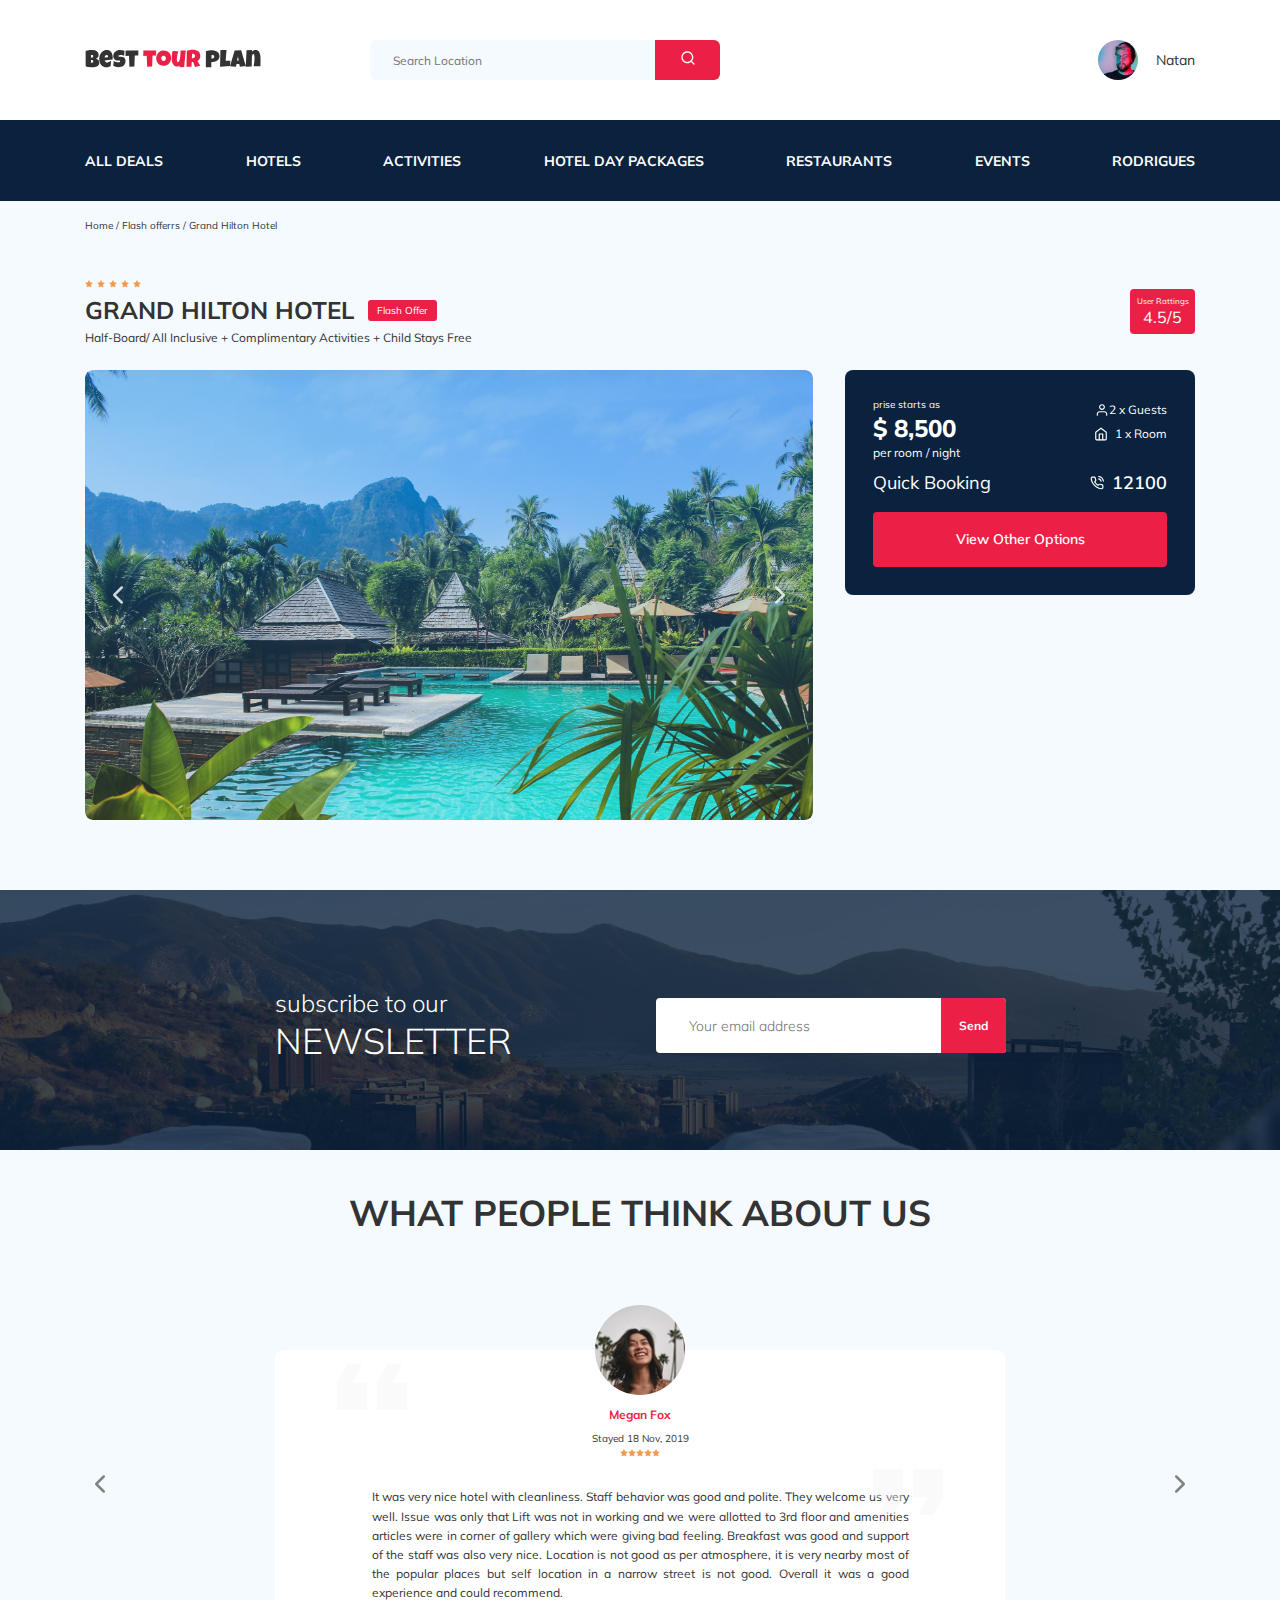
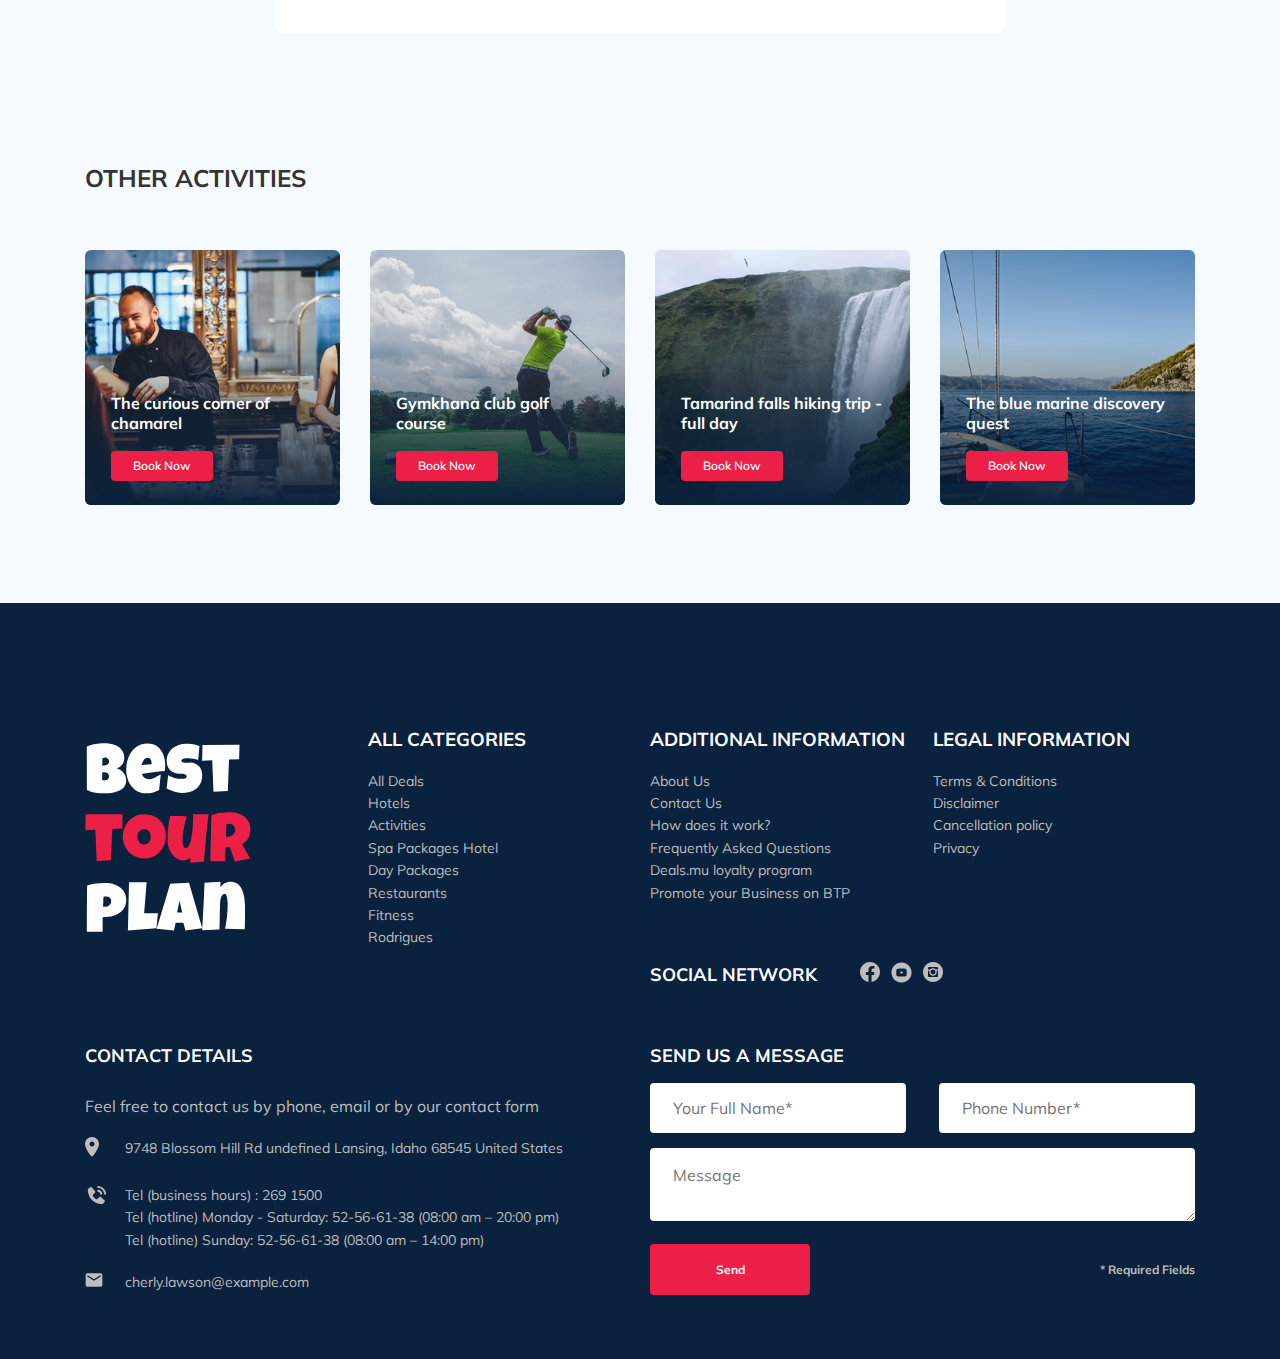
==== commit b57beec1: "add: modal/responsiv" ====
--- a/index.html
+++ b/index.html
@@ -104,7 +104,10 @@
             <p class="hotel-description hotel-info__description">Half-Board/ All Inclusive + Complimentary Activities + Child Stays Free</p>
           </div>
           <!-- /.hotel-info__text -->
-          <div class="rating hotel-info__rating">
+          <div
+           data-togle="modal"
+           data-href="#rating-modal"
+            class="rating hotel-info__rating">
             <span class="rating__text">User Rattings</span>
             <span class="rating__countainer">4.5/5</span>
           </div>
@@ -182,7 +185,11 @@
                   </a>
                 </div>
                  <!-- /.booking__call-center -->
-                <button class="button booking__button">View Other Options</button>
+                <button
+                 data-togle="modal"
+                 data-href="#booking-modal"
+                  class="button booking__button"
+                  >View Other Options</button>
                 </div>
                 <!-- /.booking -->
                 <div class="map"><iframe src="https://www.google.com/maps/embed?pb=!1m18!1m12!1m3!1d2893625.1463278355!2d10.255681507746276!3d44.906946249850776!2m3!1f0!2f0!3f0!3m2!1i1024!2i768!4f13.1!3m3!1m2!1s0x478812b6335fb6cb%3A0x61bd5025911ce106!2sDoubleTree%20by%20Hilton%20Turin%20Lingotto!5e0!3m2!1sru!2sua!4v1633692350163!5m2!1sru!2sua" width="100%" height="213" style="border:0;" allowfullscreen="" loading="lazy"></iframe></div>
@@ -329,7 +336,7 @@
             <!-- /.activities-wrapper -->
           </div>
         </section>
-
+                                       <!-- /section activities -->
         <footer class="footer">
           <div class="container">
             <div class="footer-wrapper">
@@ -418,7 +425,7 @@
               <!-- /.footer-contacts-details-->
               <div class="footer__contacts-form">
                 <h3 class="footer__title">Send us a message</h3>
-                <form action="send.php" method="post" class="footer__form">
+                <form action="send.php" method="post" class="footer__form form">
                   <input type="text" class="input footer__input" placeholder="Your Full Name*" name="name">
                   <input type="text" class="input footer__input" placeholder="Phone Number*" name="phone">
                   <textarea class="footer__message" placeholder="Message"
@@ -431,19 +438,40 @@
                <!-- /.footer-wrraper -->
             </div>
        </footer>
-
-       <div class="modal" id="booking-modal"></div>
-  <!-- /.modal -->
-  <div class="modal" id="reting-modal">
+                                    <!-- /footer-->
+
+       <div class="modal" id="booking-modal">
+        <div class="modal__overlay"></div>
+        <!-- /.modal__overlay -->
+        <div class="modal__dialog">
+          <a href="#" class="modal__close">
+            <img src="img/close.svg" alt="icon: close">
+          </a>
+          <h3 class="modal__title modal__title--mb-3">Booking</h3>
+          <form action="send.php" method="POST" class="modal__form form">
+            <input type="text" class="input modal__input" placeholder="Your Full Name*" name="name">
+            <input type="text" class="input modal__input" placeholder="Email*" name="name">
+            <input type="text" class="input modal__input" placeholder="Phone Number*" name="phone">
+            <textarea class="message modal__message" placeholder="Message" name="message"></textarea>
+            <button type="submit" class="button modal__button" name="send-modal">Send</button>
+            <span class="modal__info">* Required Fields</span>
+          </form>
+        </div>
+        <!-- /.modal__dialog -->
+       </div>
+                            <!-- /.modal .booking-modal -->
+
+  <div class="modal" id="rating-modal">
     <div class="modal__overlay"></div>
     <!-- /.modal__overlay -->
     <div class="modal__dialog">
       <a href="#" class="modal__close">
         <img src="img/close.svg" alt="icon: close">
       </a>
-      <h3 class="modal__title modal__title--mb-3">Booking</h3>
-      <form action="send.php" method="POST" class="modal__form">
+      <h3 class="modal__title modal__title--mb-3">send us a feedback</h3>
+      <form action="send.php" method="POST" class="modal__form form">
         <input type="text" class="input modal__input" placeholder="Your Full Name*" name="name">
+        <input type="text" class="input modal__input" placeholder="Email*" name="name">
         <input type="text" class="input modal__input" placeholder="Phone Number*" name="phone">
         <textarea class="message modal__message" placeholder="Message" name="message"></textarea>
         <button type="submit" class="button modal__button" name="send-modal">Send</button>
@@ -452,7 +480,7 @@
     </div>
     <!-- /.modal__dialog -->
   </div>
-  <!-- /.modal -->
+                              <!-- /.modal .reting-modal -->
 
       <script src="js/jquery-3.6.0.min.js"></script>
       <script src="js/swiper-bundle.min.js"></script>
--- a/css/style.css
+++ b/css/style.css
@@ -18,10 +18,6 @@
   max-width: 100%;
 }
 
-input {
-  outline: none;
-}
-
 textarea {
   outline: none;
 }
@@ -32,6 +28,52 @@
 
 h2 {
   margin: 0;
+}
+
+.input {
+  background-color: #fff;
+  border-radius: 4px;
+  border: none;
+  padding: 0 23px;
+  height: 50px;
+}
+
+.message {
+  background-color: #ffffff;
+  border-radius: 4px;
+  padding: 18px 23px;
+  border: none;
+}
+
+.button {
+  min-width: 160px;
+  min-height: 50px;
+  padding: 18px;
+  font-style: normal;
+  font-weight: bold;
+  font-size: 12px;
+  line-height: 15px;
+  color: #ffffff;
+  background-color: #ec1f46;
+  border-radius: 4px;
+  border: none;
+}
+
+.form {
+  display: -webkit-box;
+  display: -ms-flexbox;
+  display: flex;
+  -webkit-box-align: start;
+      -ms-flex-align: start;
+          align-items: start;
+  -webkit-box-pack: justify;
+      -ms-flex-pack: justify;
+          justify-content: space-between;
+  -ms-flex-wrap: wrap;
+      flex-wrap: wrap;
+  -webkit-box-align: center;
+      -ms-flex-align: center;
+          align-items: center;
 }
 
 /*! normalize.css v8.0.1 | MIT License | github.com/necolas/normalize.css */
@@ -678,6 +720,7 @@
   color: #ffffff;
   background-color: #ec1f46;
   border-radius: 4px;
+  cursor: pointer;
 }
 
 .rating__text {
@@ -1206,23 +1249,6 @@
 
 .footer__contacts-form {
   grid-column: span 2;
-}
-
-.footer__form {
-  display: -webkit-box;
-  display: -ms-flexbox;
-  display: flex;
-  -webkit-box-align: start;
-      -ms-flex-align: start;
-          align-items: start;
-  -webkit-box-pack: justify;
-      -ms-flex-pack: justify;
-          justify-content: space-between;
-  -ms-flex-wrap: wrap;
-      flex-wrap: wrap;
-  -webkit-box-align: center;
-      -ms-flex-align: center;
-          align-items: center;
 }
 
 .footer__ul {
@@ -1524,6 +1550,10 @@
     grid-column: span 5;
     -ms-grid-row: 4;
     grid-row: 4;
+  }
+  .modal__dialog {
+    max-width: 400px;
+    padding: 30px 40px;
   }
 }
 
@@ -1703,6 +1733,10 @@
     -ms-flex-preferred-size: 100%;
         flex-basis: 100%;
   }
+  .modal__dialog {
+    width: 400px;
+    padding: 30px 20px;
+  }
 }
 
 @media (max-width: 576px) {
@@ -1852,5 +1886,8 @@
         -ms-flex-order: 1;
             order: 1;
   }
+  .modal__dialog {
+    max-width: 300px;
+  }
 }
 /*# sourceMappingURL=style.css.map */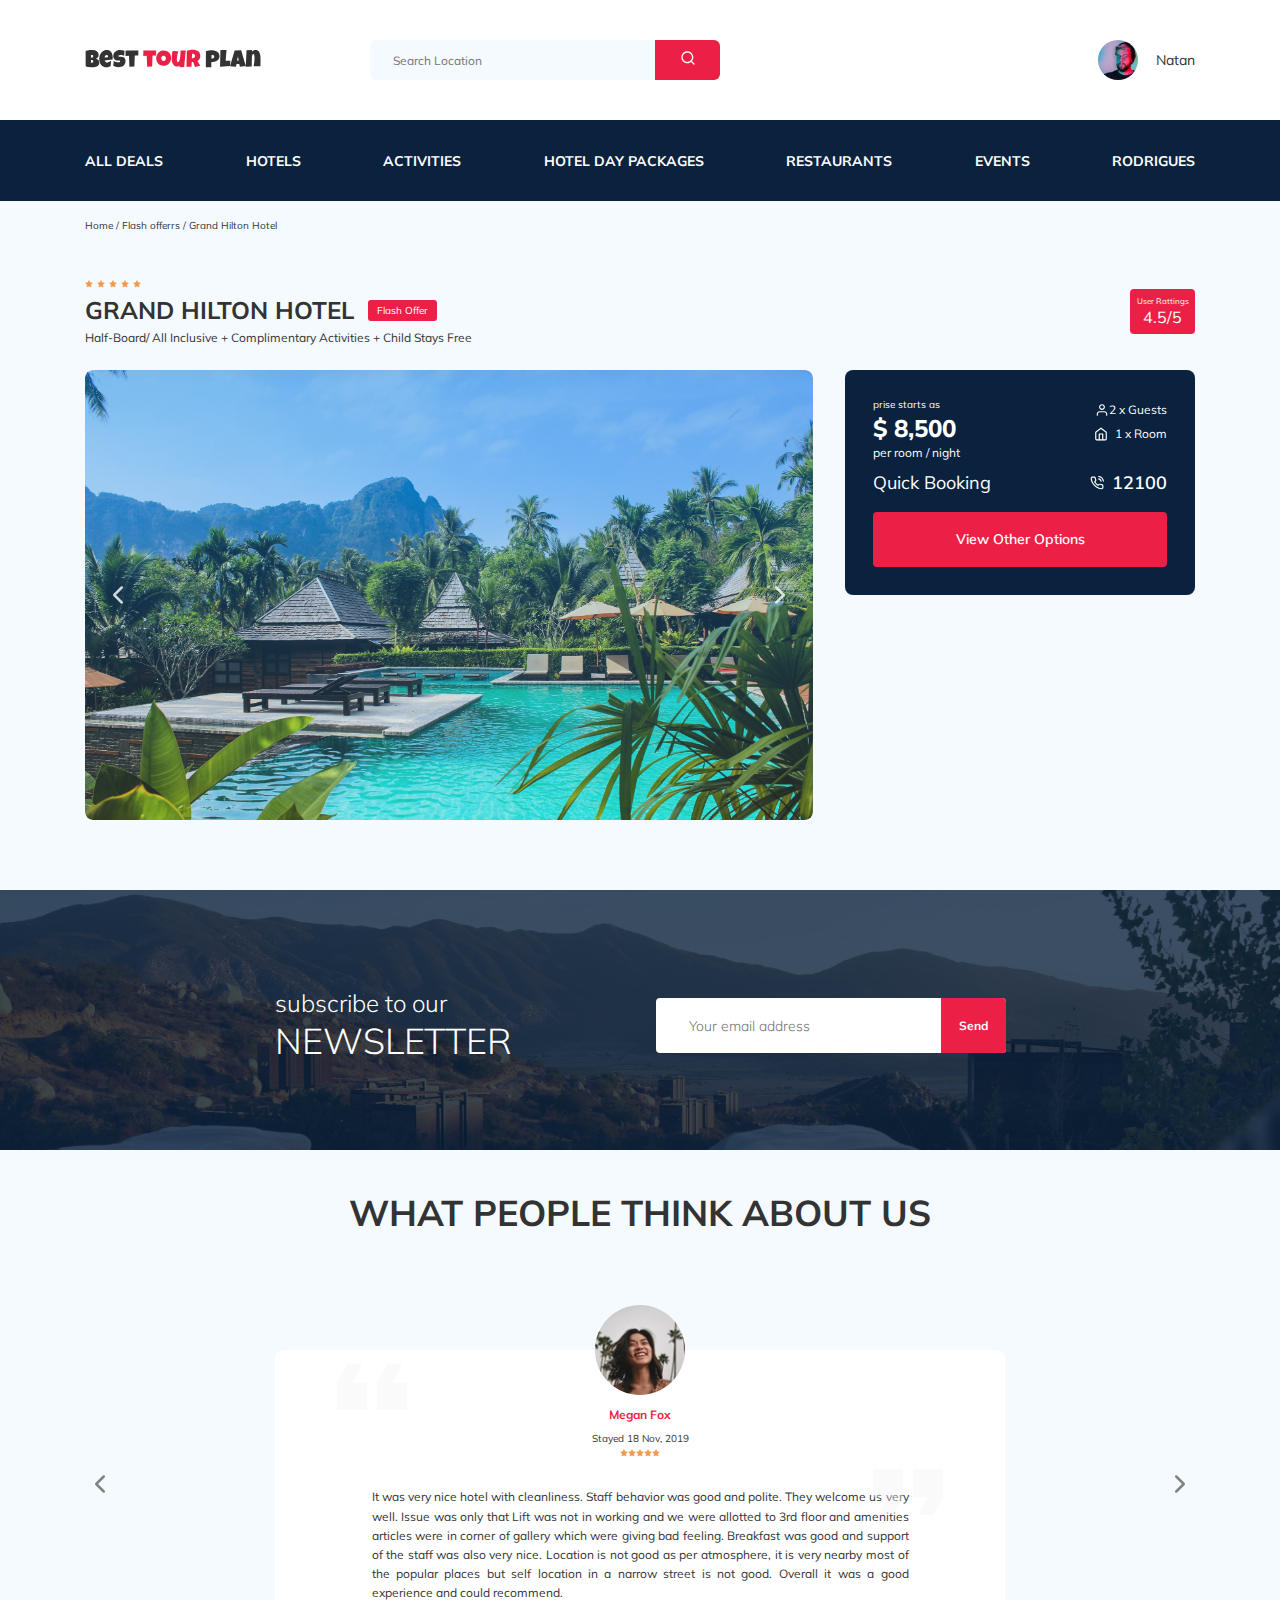
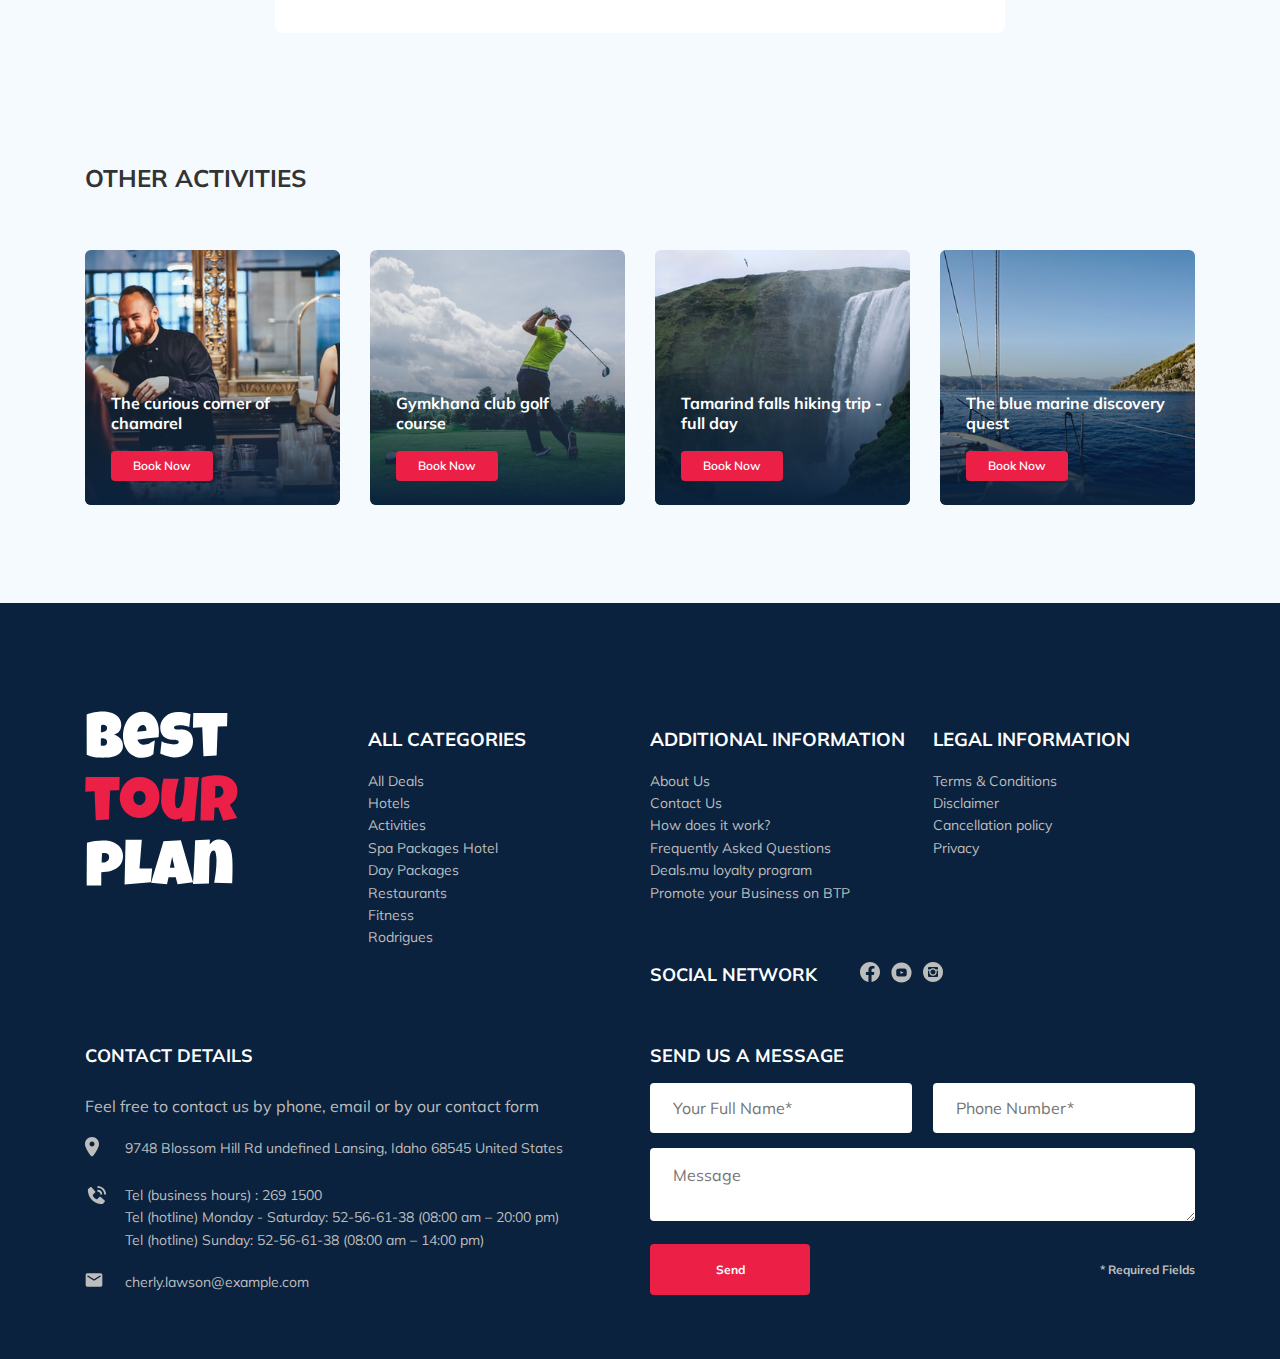
==== commit a569a40d: "add: input mask" ====
--- a/index.html
+++ b/index.html
@@ -13,7 +13,7 @@
     <header class="navbar navbar_mobile_fixed">
       <div class="container">
         <div class="navbar-top">
-          <a href="#" class="logo">
+          <a href="index.html" class="logo">
             <img src="img/horizont-logo.svg" alt="logo: Best Tour Plan" class="logo__image">
           </a>
 
@@ -311,25 +311,25 @@
               <div class="card activities__card">
                 <img src="img/activiti-1.jpg" alt="The curious corner of chamarel" class="card__image">
                 <h3 class="card__title">The curious corner of chamarel</h3>
-                <button class="card__button">Book Now</button>
+                <button data-togle="modal" data-href="#rating-modal" class="card__button">Book Now</button>
               </div>
                 <!-- /.card-->
                 <div class="card activities__card">
                   <img src="img/activiti-2.jpg" alt=" Gymkhana club golf course" class="card__image">
                   <h3 class="card__title"> Gymkhana club golf course</h3>
-                  <button class="card__button">Book Now</button>
+                  <button data-togle="modal" data-href="#rating-modal" class="card__button">Book Now</button>
                 </div>
                   <!-- /.card-->
                   <div class="card activities__card">
                     <img src="img/activiti-3.jpg" alt=" Tamarind falls hiking trip - full day" class="card__image">
                     <h3 class="card__title"> Tamarind falls hiking trip - full day</h3>
-                    <button class="card__button">Book Now</button>
+                    <button data-togle="modal" data-href="#rating-modal" class="card__button">Book Now</button>
                   </div>
                     <!-- /.card-->
                     <div class="card activities__card">
                       <img src="img/activiti-4.jpg" alt="The blue marine discovery quest" class="card__image">
                       <h3 class="card__title">The blue marine discovery quest</h3>
-                      <button class="card__button">Book Now</button>
+                      <button data-togle="modal" data-href="#rating-modal" class="card__button">Book Now</button>
                     </div>
                       <!-- /.card-->
             </div>
@@ -340,7 +340,9 @@
         <footer class="footer">
           <div class="container">
             <div class="footer-wrapper">
-              <img src="img/vertical-logo.svg" alt="Logo: Btst Tour Plan" class="footer__logo">
+              <a href="index.html"class="footer__logo">
+                <img src="img/vertical-logo.svg" alt="Logo: Btst Tour Plan" >
+              </a>
 
               <div class="footer__list footer__categories">
                 <h3 class="foote__title">ALL CATEGORIES</h3>
@@ -381,7 +383,8 @@
                 <!-- /.footer__social-links -->
               </div>
               <!-- /.footer__social-network -->
-             
+            
+
 
               <div class="footer__list footer__legal">
                 <h3 class="foote__title">LEGAL INFORMATION</h3>
@@ -425,9 +428,26 @@
               <!-- /.footer-contacts-details-->
               <div class="footer__contacts-form">
                 <h3 class="footer__title">Send us a message</h3>
-                <form action="send.php" method="post" class="footer__form form">
-                  <input type="text" class="input footer__input" placeholder="Your Full Name*" name="name">
-                  <input type="text" class="input footer__input" placeholder="Phone Number*" name="phone">
+                <form action="send.php" method="post" class="footer__form form ">
+                 <div class="footer__input-group">
+                  <input
+                  type="text"
+                   class="input footer__input"
+                    placeholder="Your Full Name*" 
+                    name="name"
+                    required
+                    minlength="2">
+                 </div>
+
+                 <div class="footer__input-group">
+                  <input
+                   type="tel"
+                    class="input footer__input phone" 
+                    placeholder="Phone Number*"
+                     name="phone"
+                     required>
+                 </div>
+
                   <textarea class="footer__message" placeholder="Message"
                   name="message"></textarea>
                   <button class="button footer__button">Send</button>
@@ -448,10 +468,33 @@
             <img src="img/close.svg" alt="icon: close">
           </a>
           <h3 class="modal__title modal__title--mb-3">Booking</h3>
-          <form action="send.php" method="POST" class="modal__form form">
-            <input type="text" class="input modal__input" placeholder="Your Full Name*" name="name">
-            <input type="text" class="input modal__input" placeholder="Email*" name="name">
-            <input type="text" class="input modal__input" placeholder="Phone Number*" name="phone">
+
+          <form
+           action="send.php"
+           method="post"
+           class="form">
+
+            <input
+             type="text"
+              class="input modal__input"
+               placeholder="Your Full Name*" 
+               name="name"
+               required
+               minlength="2">
+
+            <input 
+            type="email" 
+            class="input modal__input"
+             placeholder="Your email*"
+             name="email"
+             required>
+
+            <input type="tel" 
+            class="input modal__input phone" 
+            placeholder="Phone Number*" 
+            name="phone"
+            required>
+
             <textarea class="message modal__message" placeholder="Message" name="message"></textarea>
             <button type="submit" class="button modal__button" name="send-modal">Send</button>
             <span class="modal__info">* Required Fields</span>
@@ -469,11 +512,33 @@
         <img src="img/close.svg" alt="icon: close">
       </a>
       <h3 class="modal__title modal__title--mb-3">send us a feedback</h3>
-      <form action="send.php" method="POST" class="modal__form form">
-        <input type="text" class="input modal__input" placeholder="Your Full Name*" name="name">
-        <input type="text" class="input modal__input" placeholder="Email*" name="name">
-        <input type="text" class="input modal__input" placeholder="Phone Number*" name="phone">
-        <textarea class="message modal__message" placeholder="Message" name="message"></textarea>
+      <form action="send.php" method="post" class="form">
+        <input
+         type="text"
+          class="input modal__input" 
+          placeholder="Your Full Name*"
+           name="name"
+           required
+           minlength="2">
+           
+            
+        <input 
+        type="email"
+         class="input modal__input"
+          placeholder="Your Email*"
+           name="email"
+           required>
+
+        <input
+         type="tel"
+          class="input modal__input phone"
+           placeholder="Phone Number*"
+            name="phone"
+            required>
+
+        <textarea class="message modal__message"
+         placeholder="Message" name="message"></textarea>
+         
         <button type="submit" class="button modal__button" name="send-modal">Send</button>
         <span class="modal__info">* Required Fields</span>
       </form>
@@ -484,6 +549,8 @@
 
       <script src="js/jquery-3.6.0.min.js"></script>
       <script src="js/swiper-bundle.min.js"></script>
+      <script src="js/jquery.validate.min.js"></script>
+      <script src="js/jquery.mask.min.js"></script>
       <script src="js/main.js"></script>
       </body>
       
--- a/css/style.css
+++ b/css/style.css
@@ -57,6 +57,7 @@
   background-color: #ec1f46;
   border-radius: 4px;
   border: none;
+  cursor: pointer;
 }
 
 .form {
@@ -74,6 +75,11 @@
   -webkit-box-align: center;
       -ms-flex-align: center;
           align-items: center;
+}
+
+.invalid {
+  color: #ec1f46;
+  border-bottom: 1px solid #ec1f46;
 }
 
 /*! normalize.css v8.0.1 | MIT License | github.com/necolas/normalize.css */
@@ -1307,14 +1313,13 @@
 }
 
 .footer__input {
-  background-color: #fff;
-  border-radius: 4px;
-  border: none;
-  padding: 23px;
-  height: 50px;
+  width: 100%;
+}
+
+.footer__input-group {
   margin-bottom: 15px;
-  -ms-flex-preferred-size: 47%;
-      flex-basis: 47%;
+  -ms-flex-preferred-size: 48%;
+      flex-basis: 48%;
 }
 
 .footer__message {
@@ -1410,13 +1415,17 @@
 
 .modal__input {
   width: 100%;
-  margin-bottom: 15px;
+  margin-top: 15px;
 }
 
 .modal__message {
   width: 100%;
   height: 123px;
-  margin-bottom: 15px;
+  margin-top: 15px;
+}
+
+.modal__button {
+  margin-top: 15px;
 }
 
 .modal__info {
@@ -1734,7 +1743,7 @@
         flex-basis: 100%;
   }
   .modal__dialog {
-    width: 400px;
+    max-width: 330px;
     padding: 30px 20px;
   }
 }
@@ -1811,7 +1820,7 @@
     -ms-grid-column: 1;
     grid-column: 1;
   }
-  .footer__input {
+  .footer__input-group {
     width: 100%;
   }
   .footer__message {
@@ -1888,6 +1897,7 @@
   }
   .modal__dialog {
     max-width: 300px;
+    min-width: 300px;
   }
 }
 /*# sourceMappingURL=style.css.map */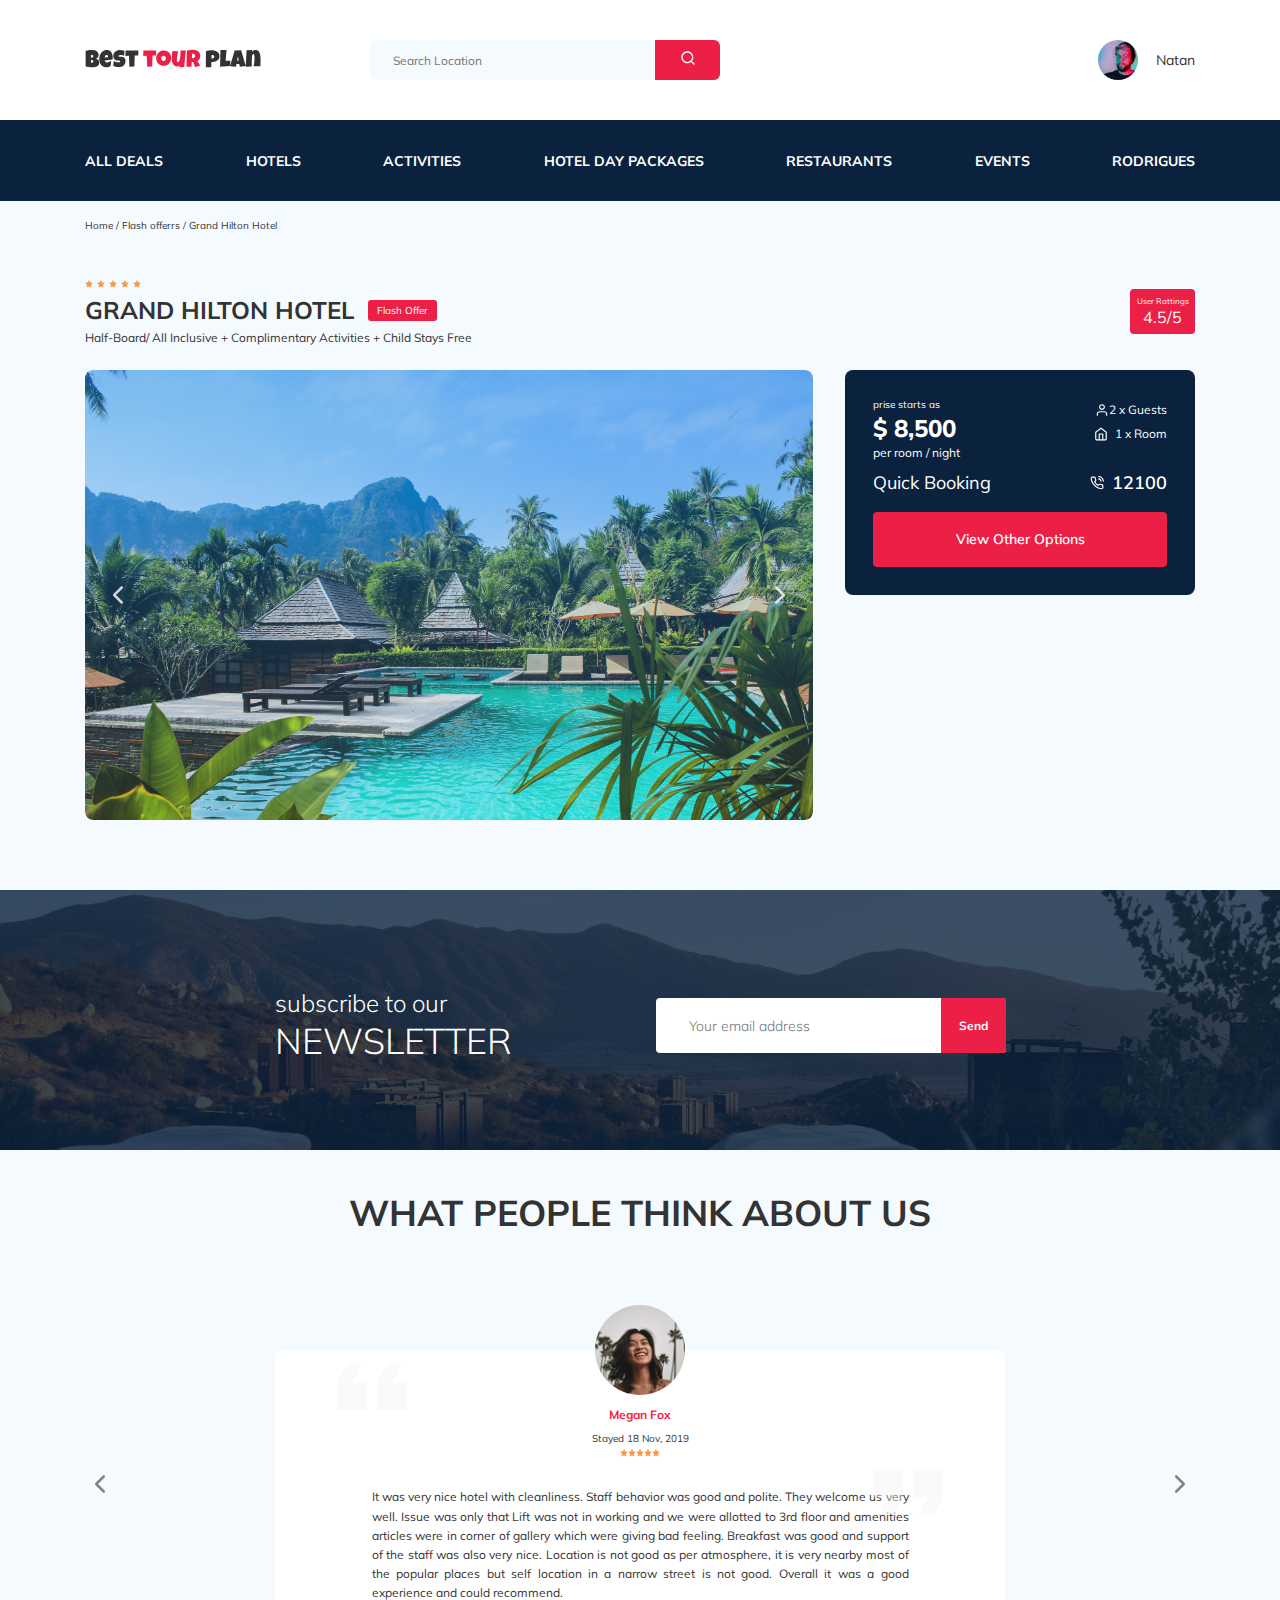
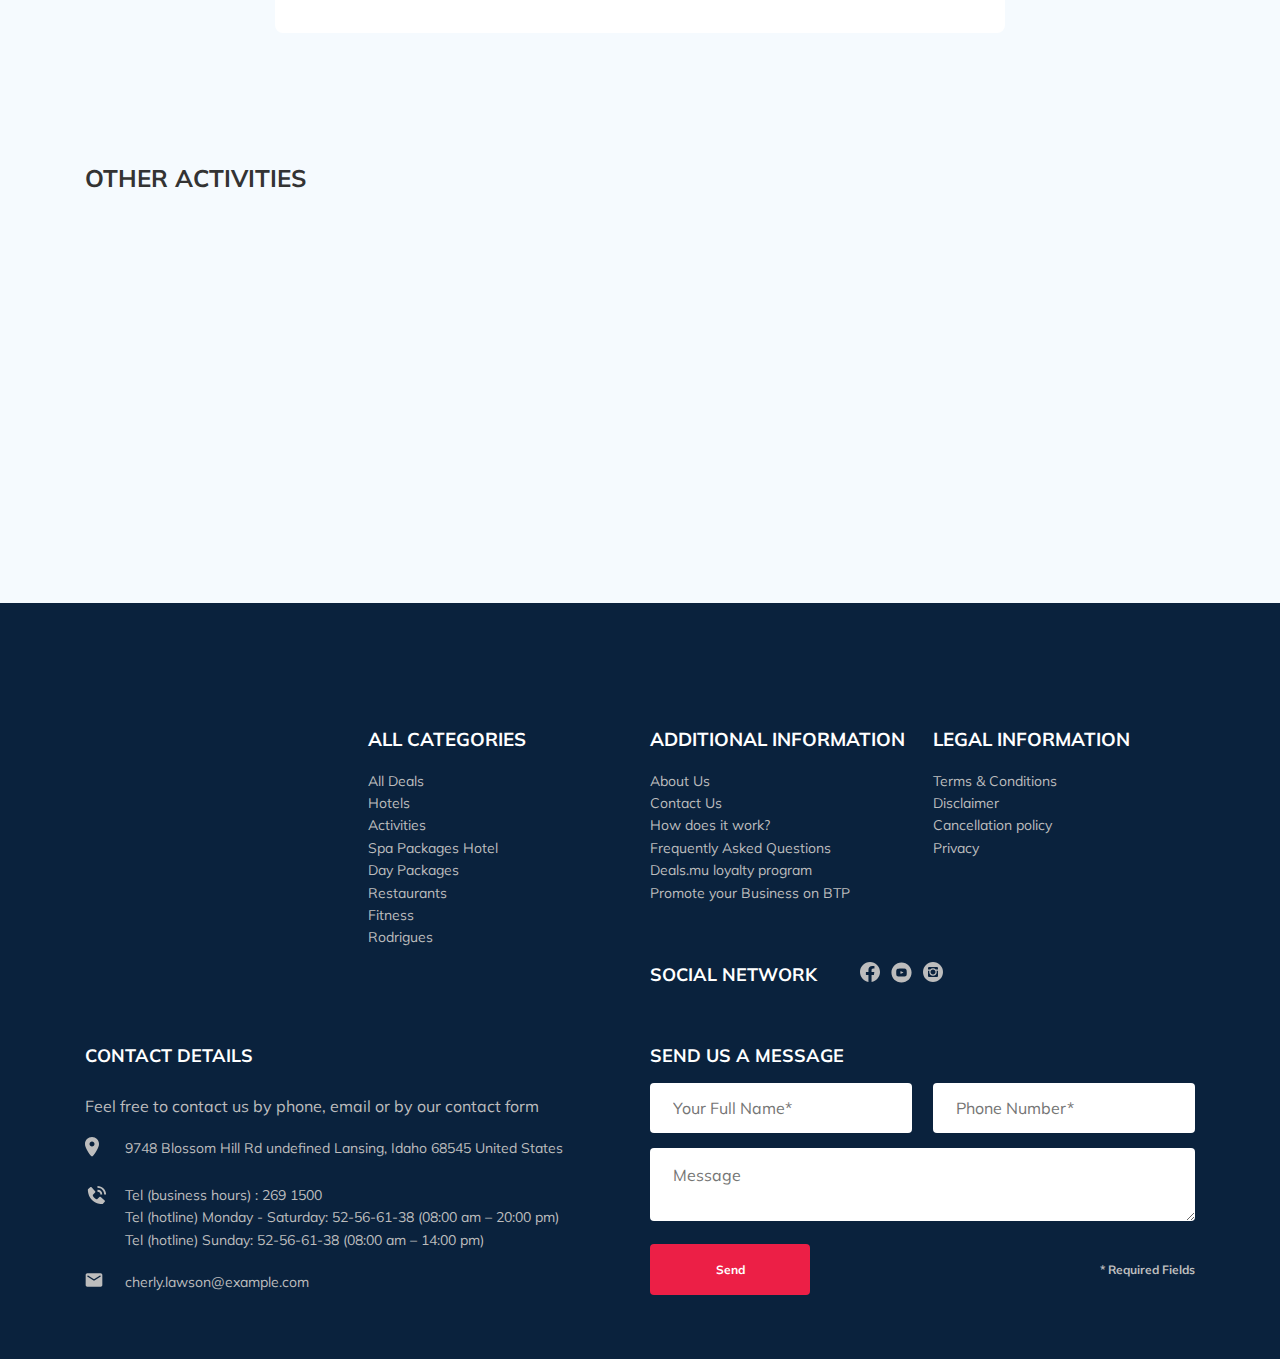
==== commit a74ff7b8: "add: animation" ====
--- a/index.html
+++ b/index.html
@@ -5,6 +5,7 @@
   <meta name="viewport" content="width=device-width, initial-scale=1.0">
   <title>Best Tour Plan - Hotel Booking</title>
   <link rel="stylesheet" href="css/style.css">
+  <link rel="stylesheet" href="css/aos.css">
   <link rel="stylesheet"  href="css/swiper-bundle.min.css">
   <link href="https://fonts.googleapis.com/css2?family=Mulish:wght@400;700&family=Nunito:wght@400;700;800&display=swap" rel="stylesheet">
 </head>
@@ -13,7 +14,7 @@
     <header class="navbar navbar_mobile_fixed">
       <div class="container">
         <div class="navbar-top">
-          <a href="index.html" class="logo">
+          <a href="index.html" class="logo" data-aos="flip-left">
             <img src="img/horizont-logo.svg" alt="logo: Best Tour Plan" class="logo__image">
           </a>
 
@@ -92,11 +93,11 @@
           <div class="hotel-info__text">
             <div class="hotel-wrapper">
               <div class="stars">
-                <img src="img/star.svg" alt="star">
-                <img src="img/star.svg" alt="star">
-                <img src="img/star.svg" alt="star">
-                <img src="img/star.svg" alt="star">
-                <img src="img/star.svg" alt="star">
+                <img src="img/star.svg" alt="star" data-aos="fade-right">
+                <img src="img/star.svg" alt="star" data-aos="flip-left">
+                <img src="img/star.svg" alt="star" data-aos="zoom-in">
+                <img src="img/star.svg" alt="star" data-aos="flip-right">
+                <img src="img/star.svg" alt="star" data-aos="fade-left">
               </div>
               <h1 class="hotel-name hotel-info__name">GRAND HILTON HOTEL</h1>
               <span class="offer hotel-info__offer">Flash Offer</span>
@@ -107,7 +108,7 @@
           <div
            data-togle="modal"
            data-href="#rating-modal"
-            class="rating hotel-info__rating">
+            class="rating hotel-info__rating" data-aos="fade-left">
             <span class="rating__text">User Rattings</span>
             <span class="rating__countainer">4.5/5</span>
           </div>
@@ -308,25 +309,25 @@
             <h2 class="activities__title">Other Activities</h2>
             <div class="activities-wrapper">
 
-              <div class="card activities__card">
+              <div class="card activities__card" data-aos="fade-up">
                 <img src="img/activiti-1.jpg" alt="The curious corner of chamarel" class="card__image">
                 <h3 class="card__title">The curious corner of chamarel</h3>
                 <button data-togle="modal" data-href="#rating-modal" class="card__button">Book Now</button>
               </div>
                 <!-- /.card-->
-                <div class="card activities__card">
+                <div class="card activities__card" data-aos="fade-down">
                   <img src="img/activiti-2.jpg" alt=" Gymkhana club golf course" class="card__image">
                   <h3 class="card__title"> Gymkhana club golf course</h3>
                   <button data-togle="modal" data-href="#rating-modal" class="card__button">Book Now</button>
                 </div>
                   <!-- /.card-->
-                  <div class="card activities__card">
+                  <div class="card activities__card" data-aos="fade-down">
                     <img src="img/activiti-3.jpg" alt=" Tamarind falls hiking trip - full day" class="card__image">
                     <h3 class="card__title"> Tamarind falls hiking trip - full day</h3>
                     <button data-togle="modal" data-href="#rating-modal" class="card__button">Book Now</button>
                   </div>
                     <!-- /.card-->
-                    <div class="card activities__card">
+                    <div class="card activities__card" data-aos="fade-up">
                       <img src="img/activiti-4.jpg" alt="The blue marine discovery quest" class="card__image">
                       <h3 class="card__title">The blue marine discovery quest</h3>
                       <button data-togle="modal" data-href="#rating-modal" class="card__button">Book Now</button>
@@ -340,7 +341,7 @@
         <footer class="footer">
           <div class="container">
             <div class="footer-wrapper">
-              <a href="index.html"class="footer__logo">
+              <a href="index.html"class="footer__logo" data-aos="flip-left">
                 <img src="img/vertical-logo.svg" alt="Logo: Btst Tour Plan" >
               </a>
 
@@ -550,7 +551,8 @@
       <script src="js/jquery-3.6.0.min.js"></script>
       <script src="js/swiper-bundle.min.js"></script>
       <script src="js/jquery.validate.min.js"></script>
-      <script src="js/jquery.mask.min.js"></script>
+      <script src="js/jquery.maskedinput.js"></script>
+      <script src="js/aos.js"></script>
       <script src="js/main.js"></script>
       </body>
       
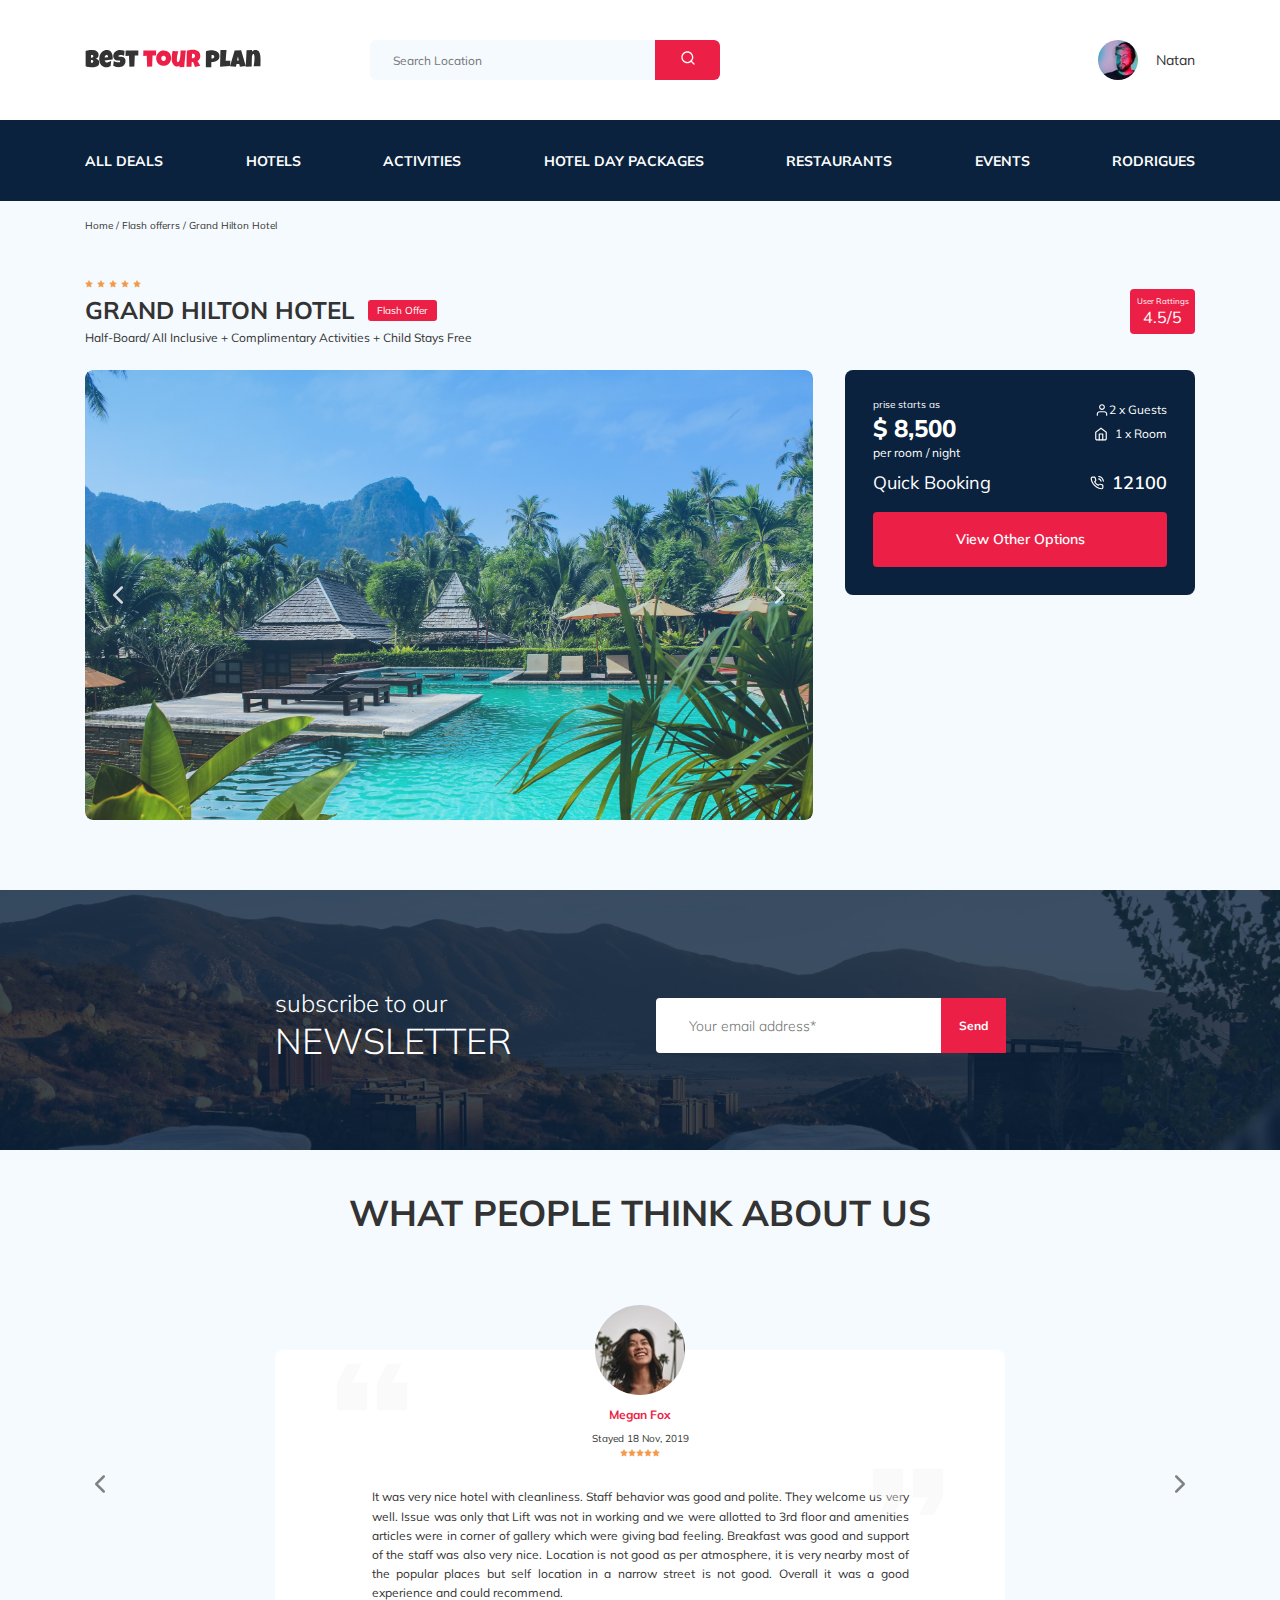
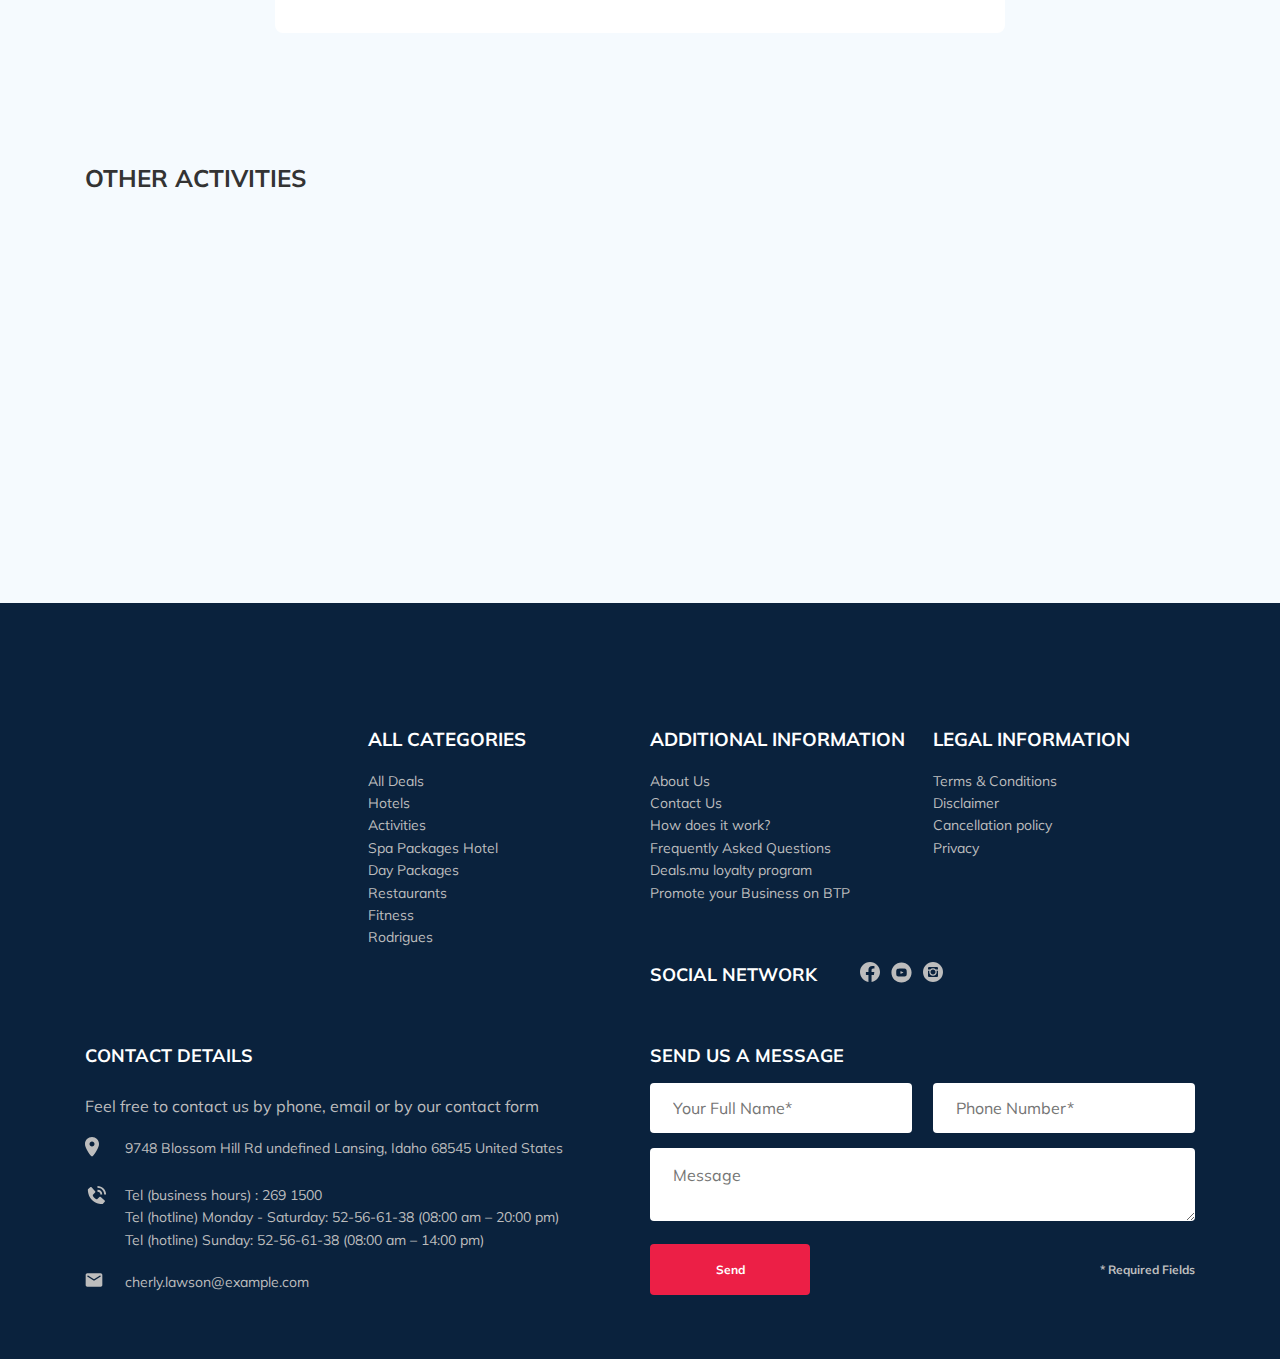
==== commit 795742cf: "add: button back" ====
--- a/index.html
+++ b/index.html
@@ -209,10 +209,15 @@
           <span class="newsletter-title__strong">Newsletter</span>
         </h2>
 
-        <form action="#" class="subscribe newsletter__subscribe">
-          <input type="text" class="subscribe__input"
-          placeholder="Your email address"/>
-          <button class="subscribe__button">Send</button>
+        <form action="send.php" method="post" class="subscribe newsletter__subscribe form">
+          <input
+           type="email"
+           class="subscribe__input input"
+           placeholder="Your email address*"
+           name="email"
+           required>
+
+         <button type="submit" class="subscribe__button button">Send</button>
         </form>
       </div>
       <!-- /.newslitter-wrapper -->
@@ -484,11 +489,11 @@
                minlength="2">
 
             <input 
-            type="email" 
-            class="input modal__input"
-             placeholder="Your email*"
-             name="email"
-             required>
+              type="email" 
+              class="input modal__input"
+              placeholder="Your email*"
+              name="email"
+              required>
 
             <input type="tel" 
             class="input modal__input phone" 
--- a/css/style.css
+++ b/css/style.css
@@ -28,6 +28,10 @@
 
 h2 {
   margin: 0;
+}
+
+input {
+  outline: none;
 }
 
 .input {
@@ -36,6 +40,7 @@
   border: none;
   padding: 0 23px;
   height: 50px;
+  outline: none;
 }
 
 .message {
@@ -652,6 +657,25 @@
           justify-content: space-between;
 }
 
+.hotel__button-back {
+  display: block;
+  position: relative;
+  width: 160px;
+  text-align: center;
+  text-decoration: none;
+}
+
+.hotel__button-back::before {
+  content: '';
+  background: url("../img/arrow-back.svg") no-repeat 30% 50%;
+  fill: white;
+  position: absolute;
+  top: 0;
+  left: 0;
+  right: 0;
+  bottom: 0;
+}
+
 .hotel-slider {
   width: 728px;
   height: 450px;
@@ -931,7 +955,6 @@
   width: 350px;
   height: 55px;
   border-radius: 4px;
-  overflow: hidden;
 }
 
 .subscribe__input {
@@ -960,6 +983,12 @@
   line-height: 15px;
   background-color: #ec1f46;
   color: #ffffff;
+  border-radius: 0;
+}
+
+.subscribe label.invalid {
+  position: absolute;
+  top: 58px;
 }
 
 .reviews {
@@ -1257,6 +1286,12 @@
   grid-column: span 2;
 }
 
+.footer__form {
+  -webkit-box-align: baseline;
+      -ms-flex-align: baseline;
+          align-items: baseline;
+}
+
 .footer__ul {
   padding: 0;
   margin: 0;
@@ -1317,6 +1352,9 @@
 }
 
 .footer__input-group {
+  -webkit-box-align: center;
+      -ms-flex-align: center;
+          align-items: center;
   margin-bottom: 15px;
   -ms-flex-preferred-size: 48%;
       flex-basis: 48%;
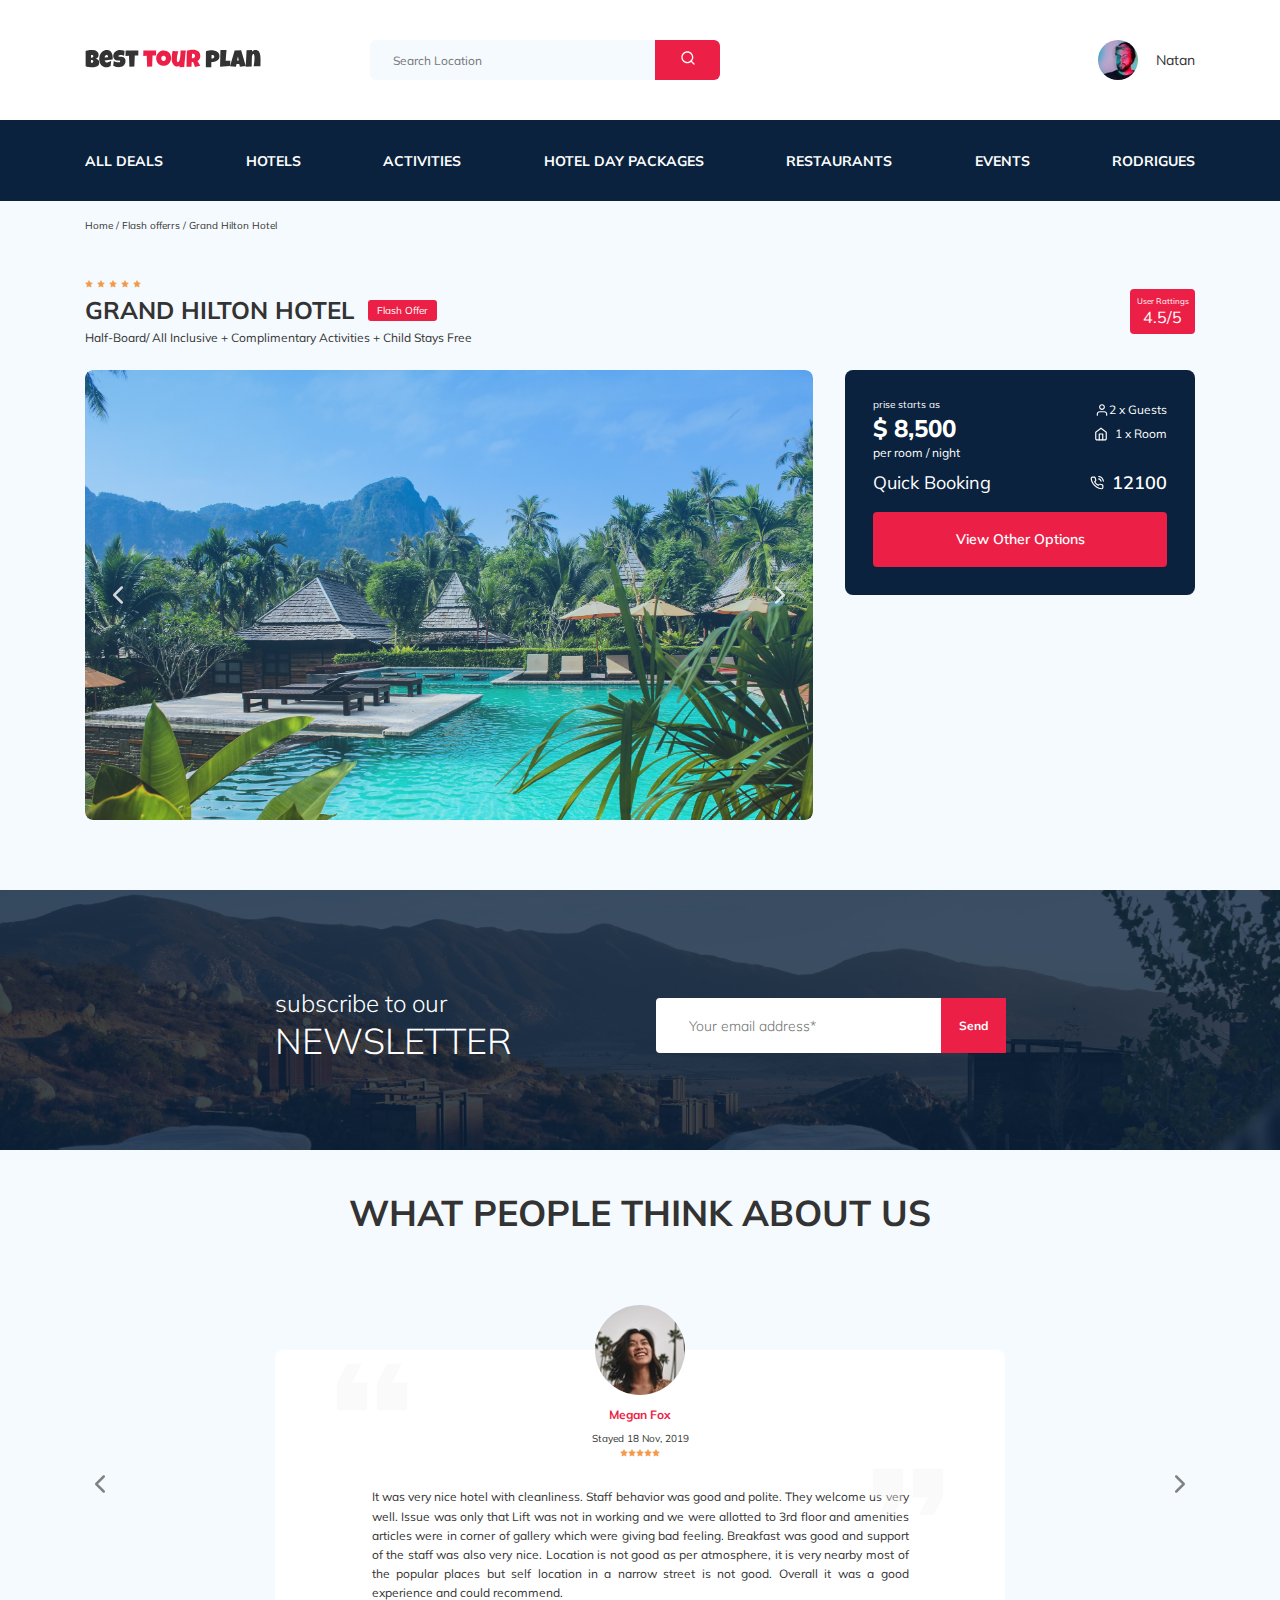
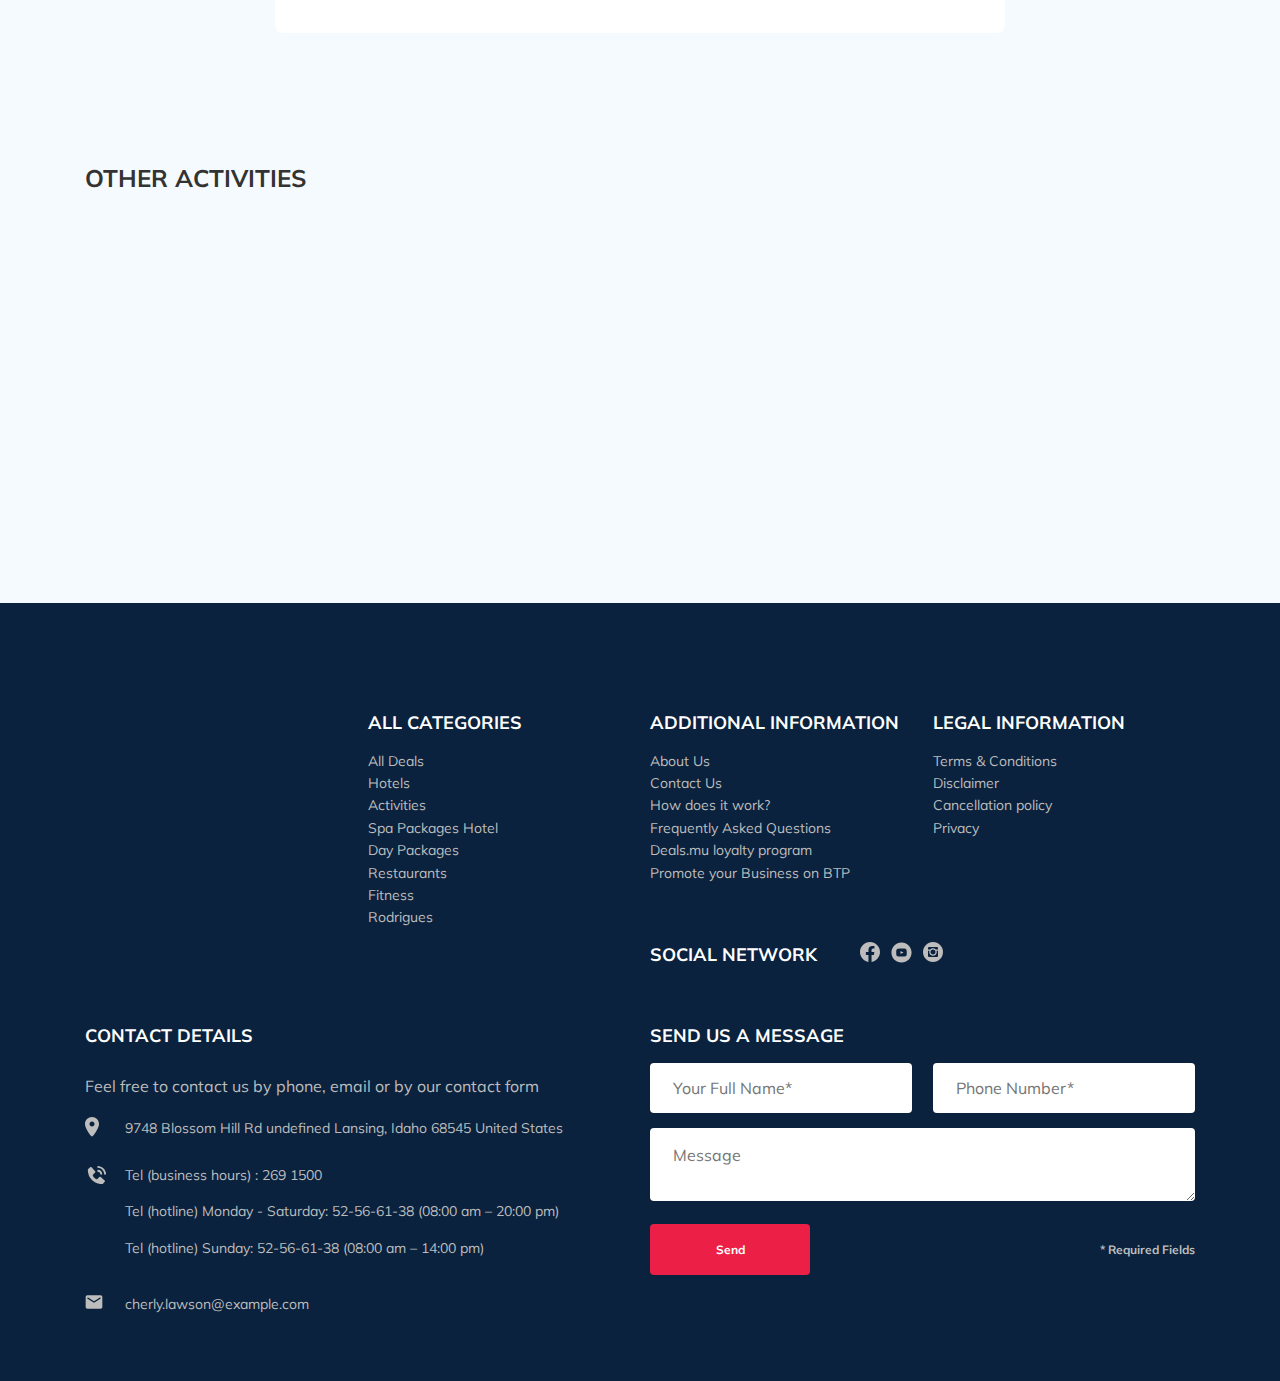
==== commit c285eb96: "fix: footer" ====
--- a/index.html
+++ b/index.html
@@ -6,6 +6,7 @@
   <title>Best Tour Plan - Hotel Booking</title>
   <link rel="stylesheet" href="css/style.css">
   <link rel="stylesheet" href="css/aos.css">
+  <link rel="icon" href="../favicon-32x32.png" type="image/x-icon">
   <link rel="stylesheet"  href="css/swiper-bundle.min.css">
   <link href="https://fonts.googleapis.com/css2?family=Mulish:wght@400;700&family=Nunito:wght@400;700;800&display=swap" rel="stylesheet">
 </head>
@@ -351,7 +352,7 @@
               </a>
 
               <div class="footer__list footer__categories">
-                <h3 class="foote__title">ALL CATEGORIES</h3>
+                <h3 class="footer__title">ALL CATEGORIES</h3>
                 <ul class="footer__ul">
                 <li class="footer__item"><a href="#" class="footer__link">All Deals</a></li>
                 <li class="footer__item"><a href="#" class="footer__link">Hotels </a></li>
@@ -366,7 +367,7 @@
               <!-- /.footer__list -->
 
               <div class="footer__list footer__additional">
-                <h3 class="foote__title"> ADDITIONAL INFORMATION</h3>
+                <h3 class="footer__title"> ADDITIONAL INFORMATION</h3>
                 <ul class="footer__ul">
                 <li class="footer__item"><a href="#" class="footer__link">About Us</a></li>
                 <li class="footer__item"><a href="#" class="footer__link">Contact Us</a></li>
@@ -393,7 +394,7 @@
 
 
               <div class="footer__list footer__legal">
-                <h3 class="foote__title">LEGAL INFORMATION</h3>
+                <h3 class="footer__title">LEGAL INFORMATION</h3>
                 <ul class="footer__ul">
                 <li class="footer__item"><a href="#" class="footer__link">Terms & Conditions</a></li>
                 <li class="footer__item"><a href="#" class="footer__link">Disclaimer</a></li>
@@ -419,9 +420,14 @@
                     <div class="footer__icon--wrapper">
                       <img class="footer__icon" src="img/phone-calll.svg" alt="item: phone">
                     </div>
-                    Tel (business hours) : 269 1500<br>
-                    Tel (hotline) Monday - Saturday: 52-56-61-38 (08:00 am – 20:00 pm)<br>
-                    Tel (hotline) Sunday: 52-56-61-38 (08:00 am – 14:00 pm)</li>
+                    <div class="footer__contacts">
+                      <p class="footer__contact-hours">Tel (business hours) : 269 1500</p>
+                      <p><a href="tel:+3852-56-61-38" class="footer__contact-phone">Tel (hotline) Monday - Saturday: 52-56-61-38 (08:00 am – 20:00 pm)</a></p>
+                      <p><a href="tel:+3852-56-61-38" class="footer__contact-phone">Tel (hotline) Sunday: 52-56-61-38 (08:00 am – 14:00 pm)</a></p>
+                    
+                    
+                    </div>
+                    </li>
 
                   <li class="footer__item footer__item--mb-2">
                     <div class="footer__icon--wrapper">
--- a/css/style.css
+++ b/css/style.css
@@ -1390,6 +1390,16 @@
   font-size: 12px;
   line-height: 15px;
   color: #BDBDBD;
+}
+
+.footer__contact-hours {
+  margin-top: 0;
+}
+
+.footer__contact-phone {
+  text-decoration: none;
+  color: #BDBDBD;
+  cursor: pointer;
 }
 
 .modal__overlay {
